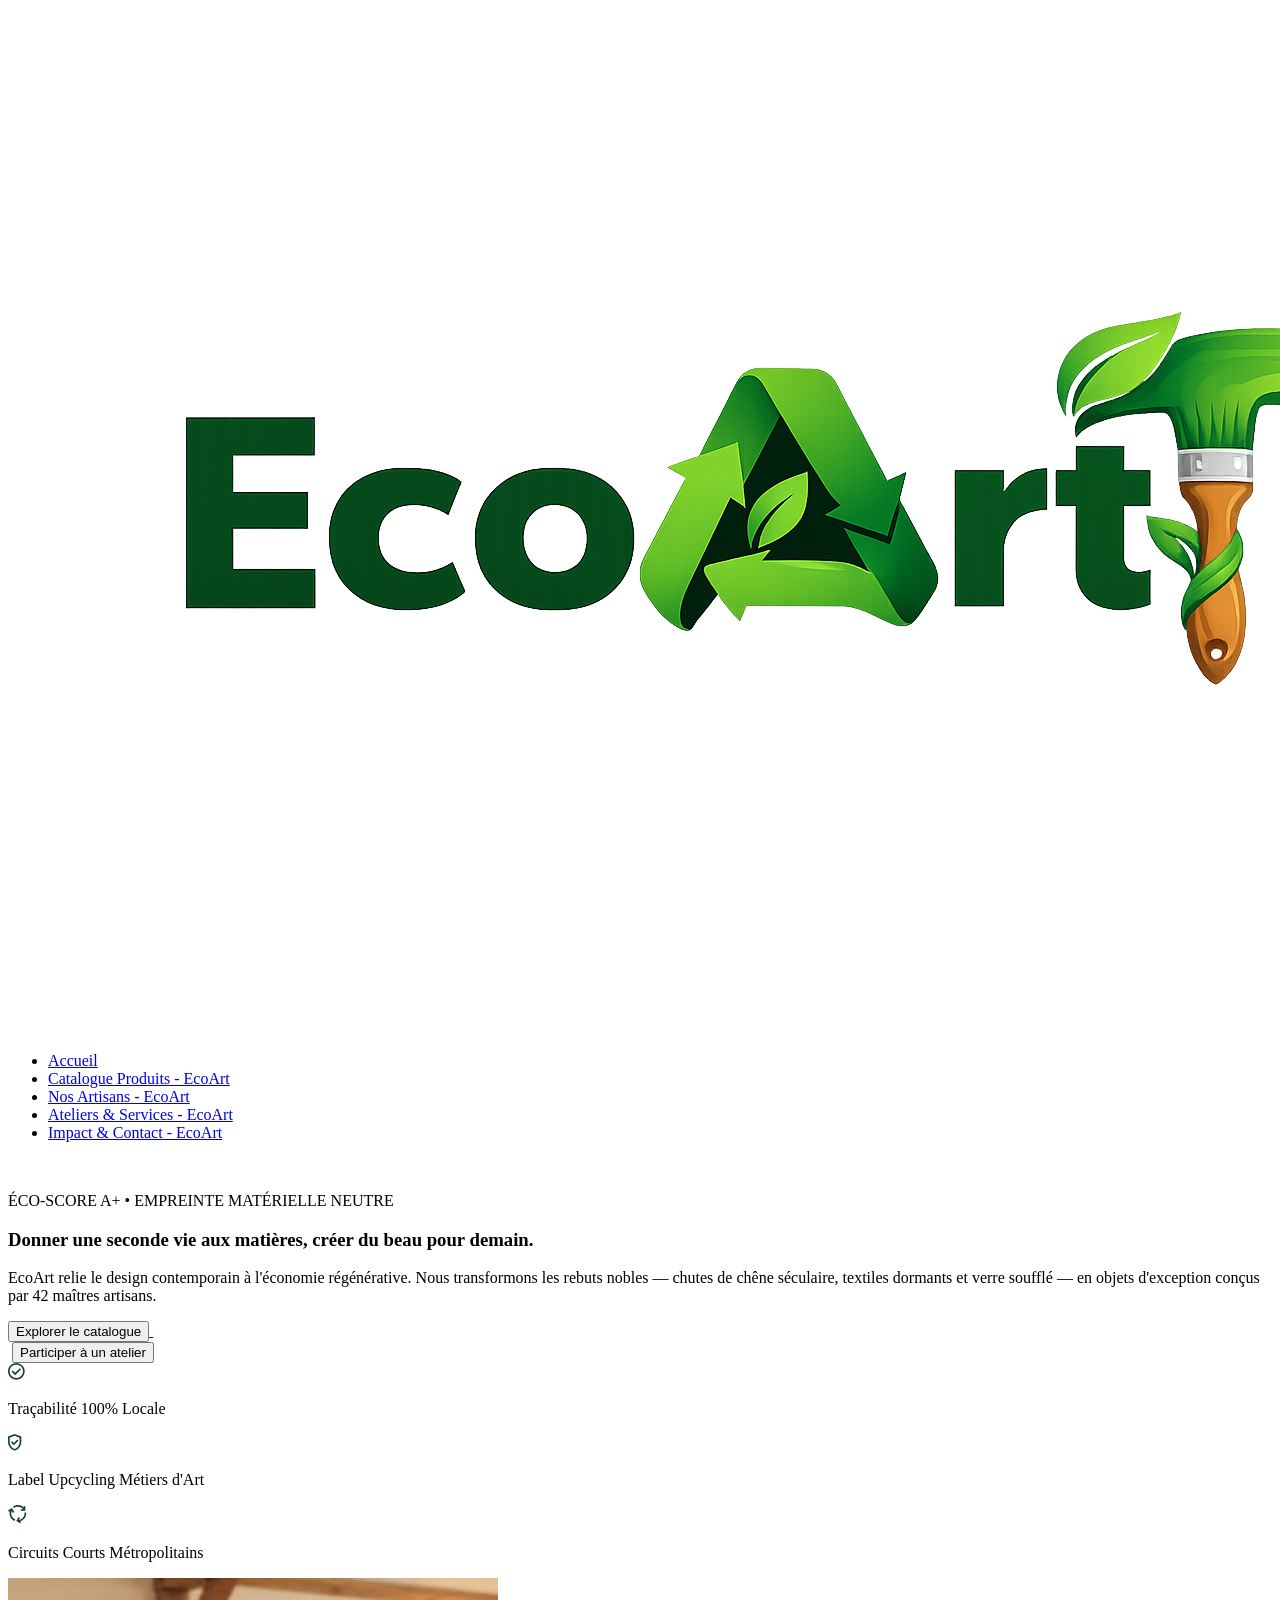
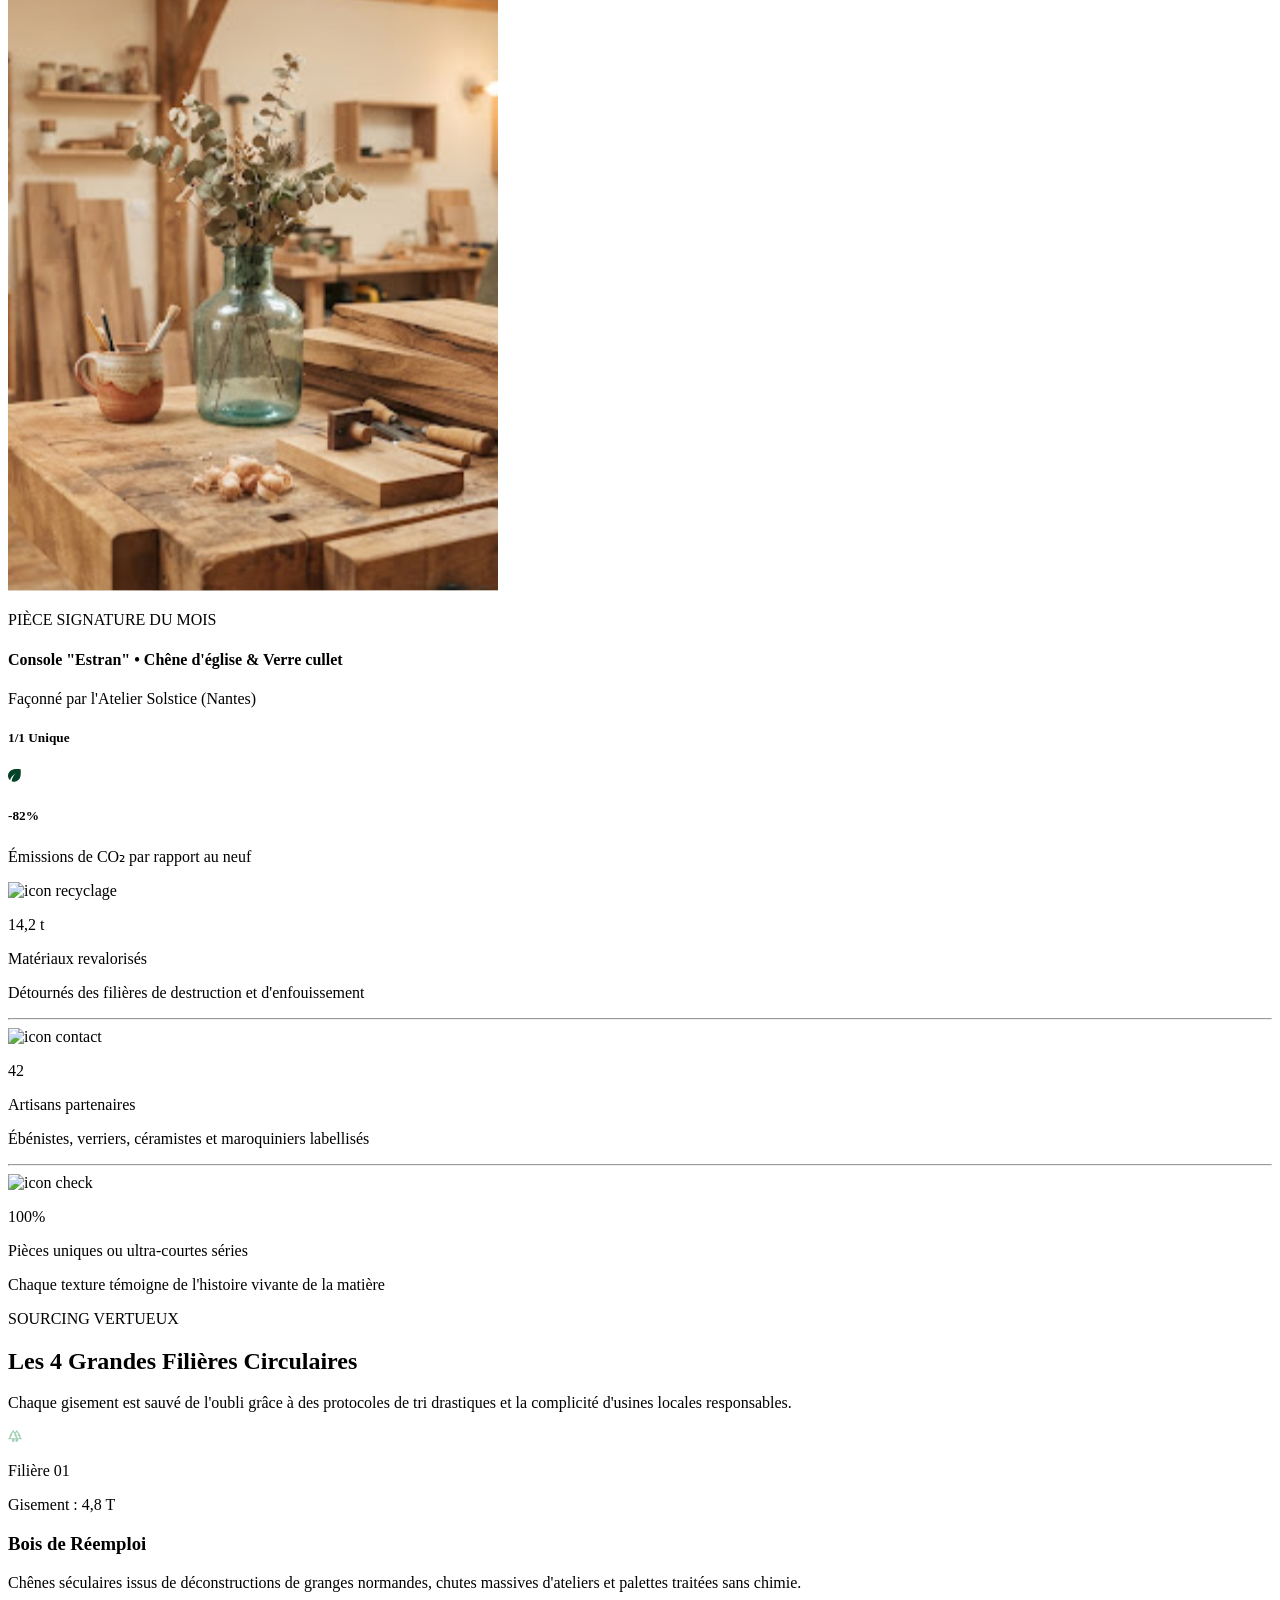
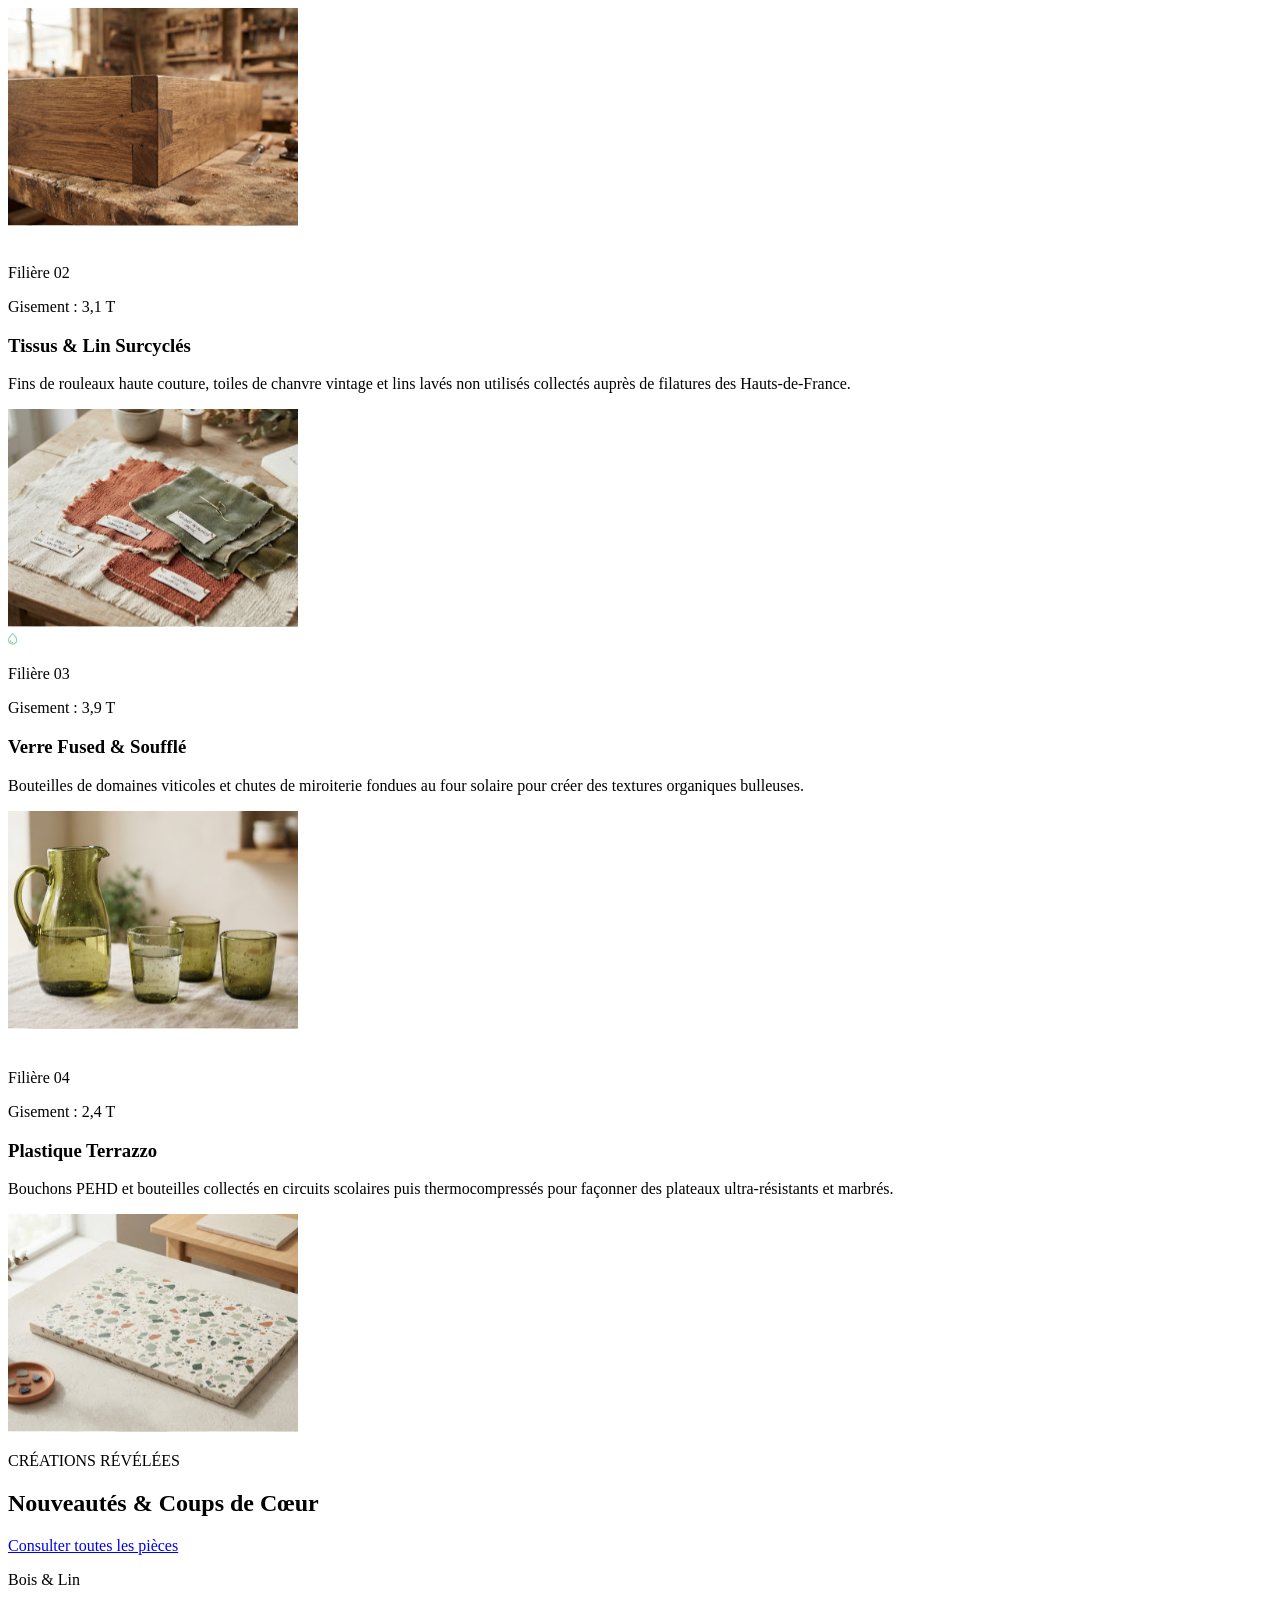
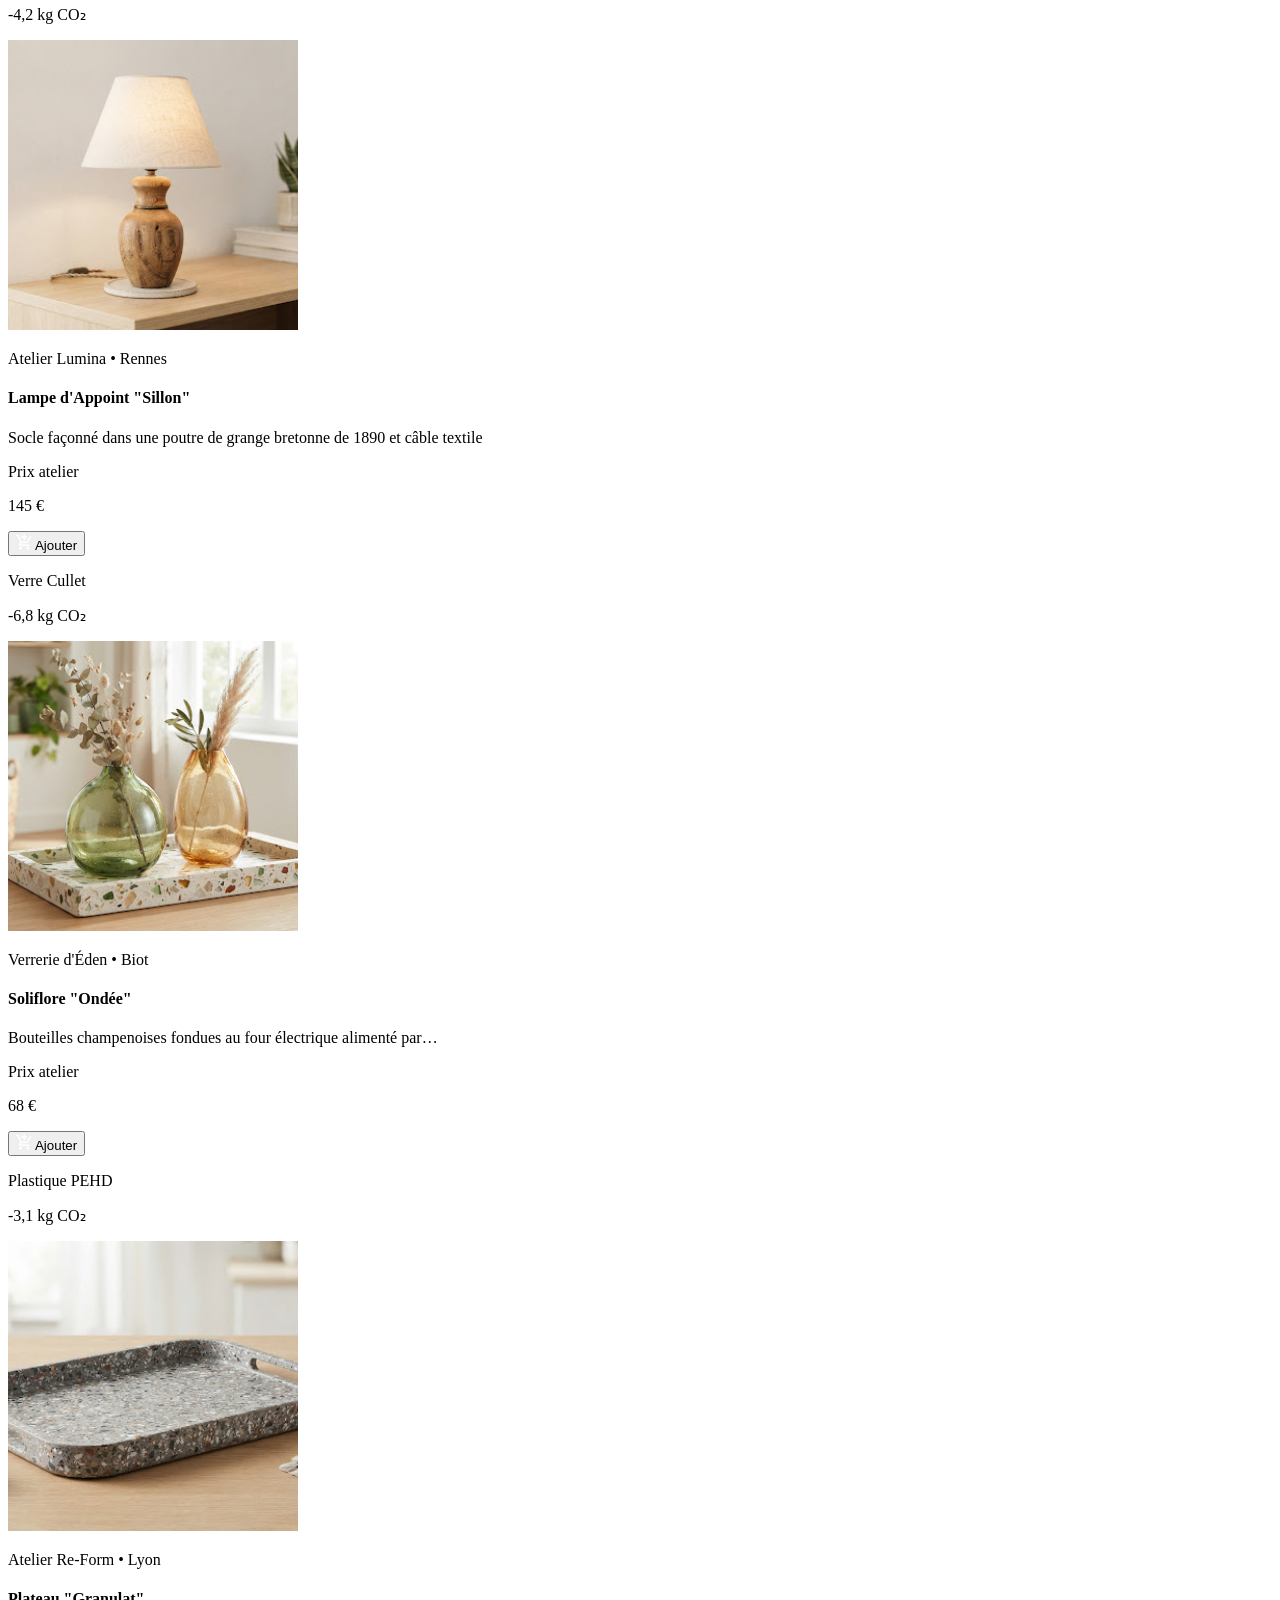
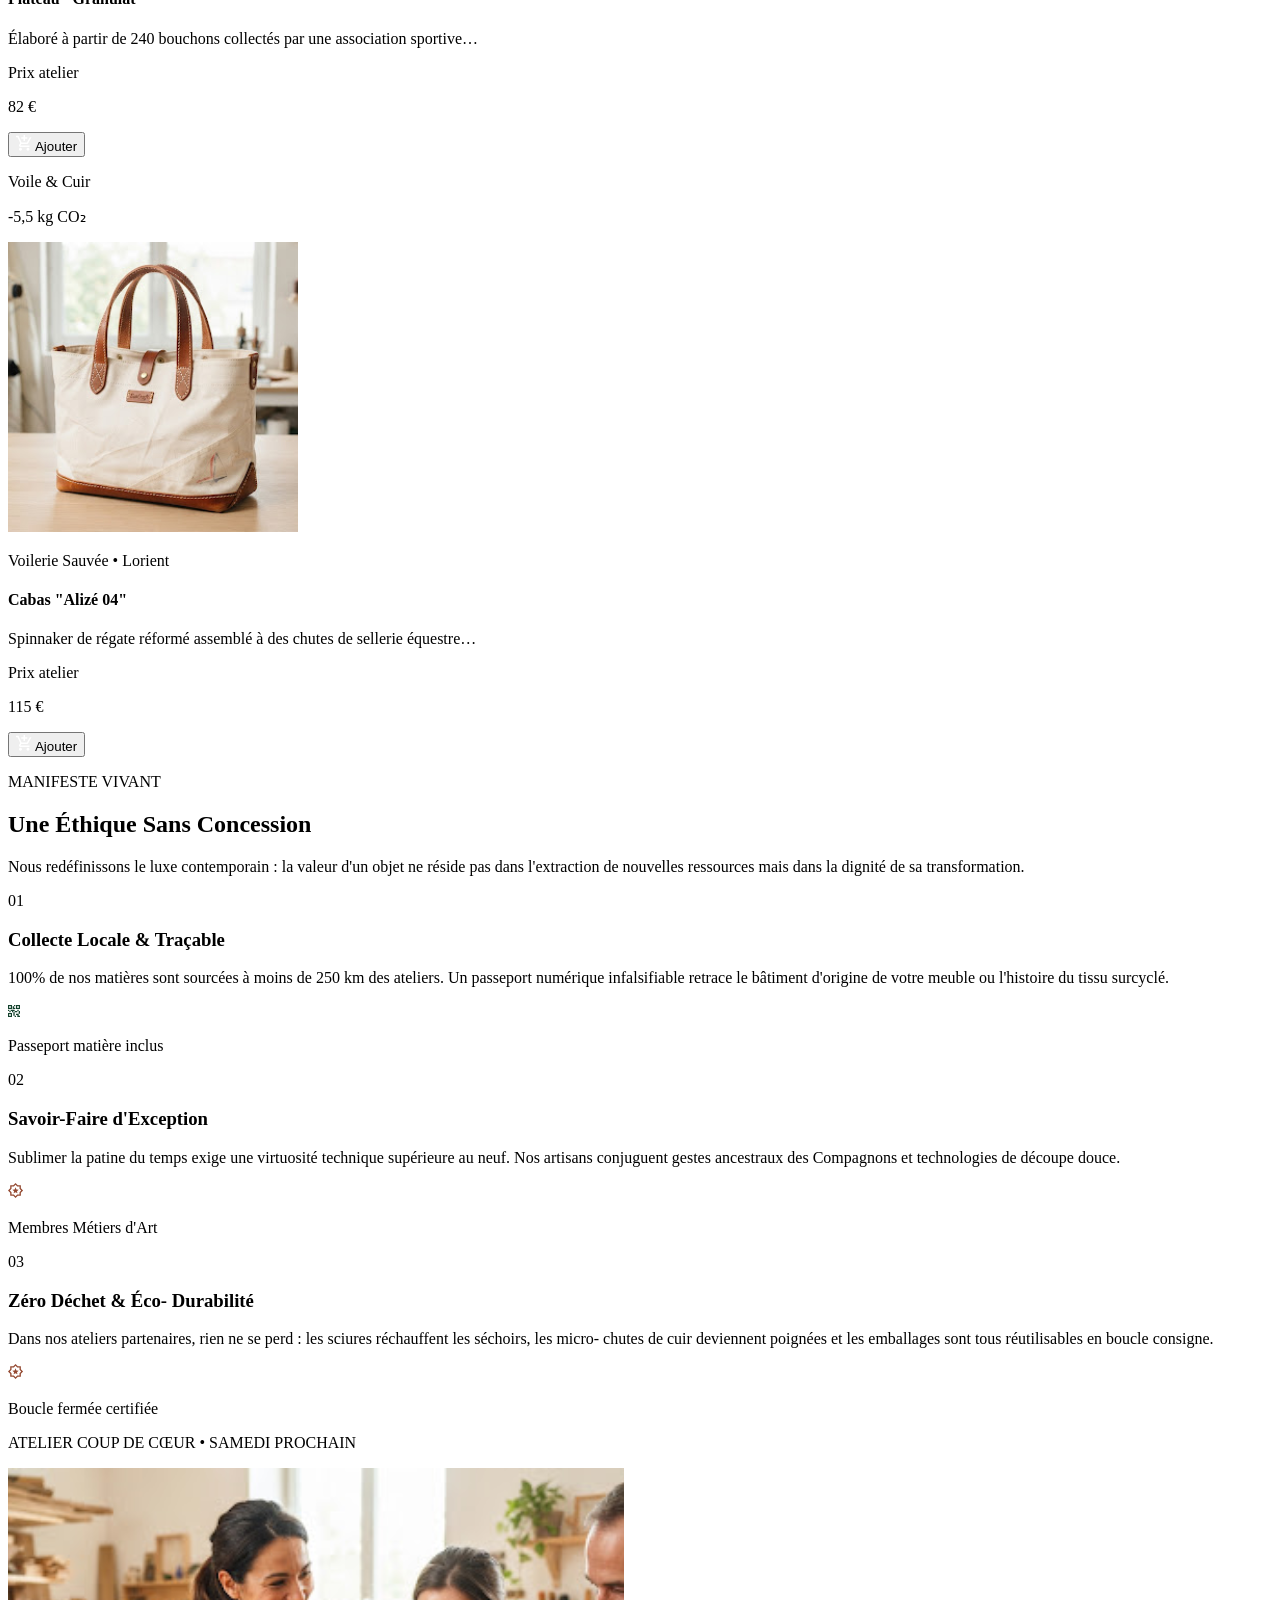
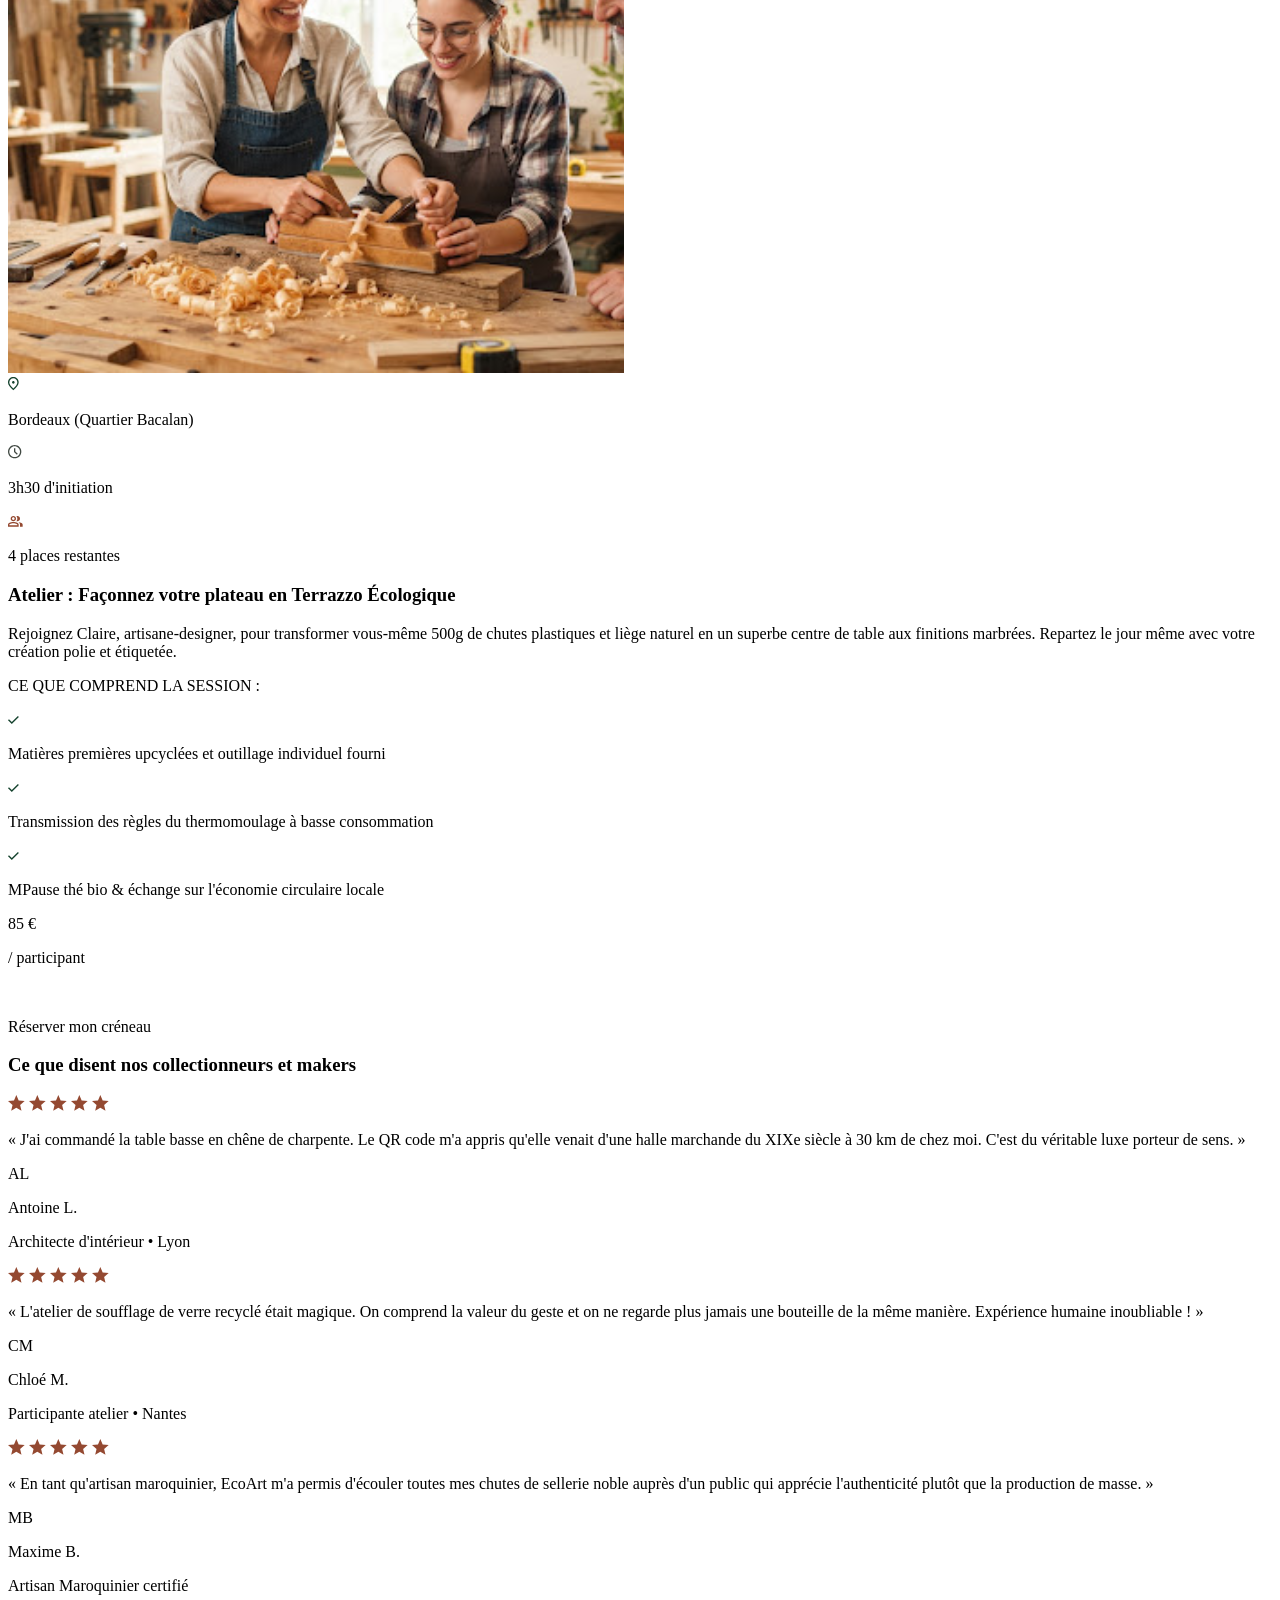
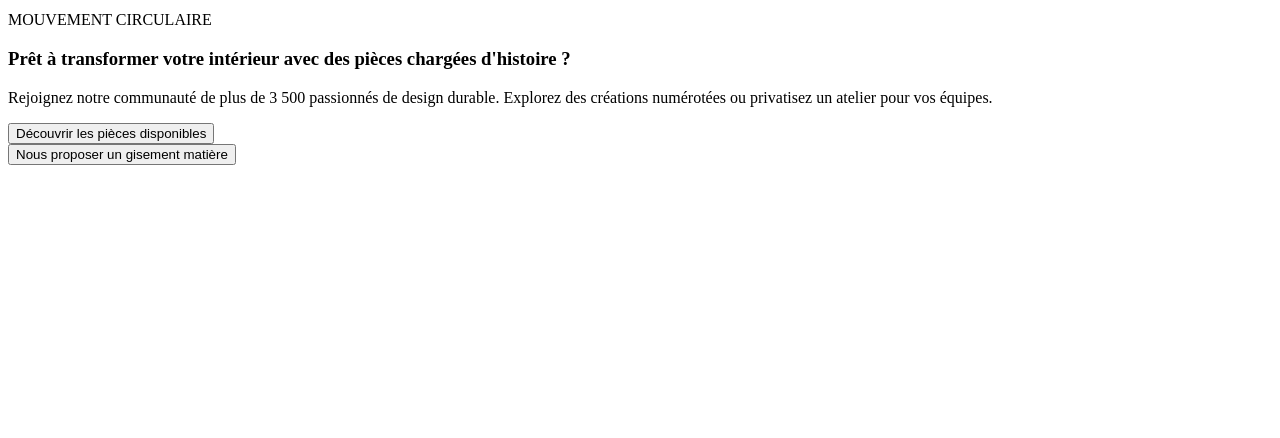
==== index.html @ b07b6b2d "add section chiffres" ====
<!doctype html>
<html>
  <head>
    <meta name="viewport" content="width=device-width, initial-scale=1" />
    <meta charset="utf-8" />
    <link rel="stylesheet" href="css/variables.css" />
    <link rel="stylesheet" href="css/style.css" />
  </head>

  <body>
    <header class="en-tete">
      <div class="conteneur en-tete-contenu">
        <a href="index.html" class="logo">
          <img src="assets/icons/logo.png" alt="logo" id="logo"
        /></a>

        <nav aria-label="Navigation principale">
          <ul class="menu">
            <li><a href="index.html" class="lien-actif">Accueil</a></li>
            <li><a href="produit.html">Catalogue Produits - EcoArt</a></li>
            <li><a href="artisans.html">Nos Artisans - EcoArt</a></li>
            <li><a href="service.html">Ateliers & Services - EcoArt</a></li>
            <li><a href="impact.html">Impact & Contact - EcoArt</a></li>
          </ul>
        </nav>
      </div>
    </header>

    <main>
      <section class="hero-banner">
        <article class="hero-content">
          <!-- cet article rassemble le div pour applique de gap/margin -->

          <div class="text-hero">
            <!-- cette division rassemble le texte de hero section -->
            <div class="haute-titre-hero-text">
              <img class="image" src="assets/icons/leaf-fill.svg" alt="" />
              <p class="hero_description">
                ÉCO-SCORE A+ • EMPREINTE MATÉRIELLE NEUTRE
              </p>
            </div>

            <h1>
              Donner une seconde vie aux matières, créer du beau pour demain.
            </h1>

            <p>
              EcoArt relie le design contemporain à l'économie régénérative.
              Nous transformons les rebuts nobles — chutes de chêne séculaire,
              textiles dormants et verre soufflé — en objets d'exception conçus
              par 42 maîtres artisans.
            </p>
          </div>
          <div class="hero-section-button">
            <div>
              <a href="produit.html">
                <button>Explorer le catalogue</button>
              </a>
              <img src="assets/icons/Icon (1).svg" alt="" />
            </div>

            <div>
              <img src="assets/icons/white_hammer.svg" alt="" />
              <a href="service.html">
                <button>Participer à un atelier</button>
              </a>
            </div>
          </div>

          <div class="transparence-text">
            <div>
              <img src="assets/icons/accueil-icons/Container (1).svg" alt="" />
              <p>Traçabilité 100% Locale</p>
            </div>
            <div>
              <img src="assets/icons/accueil-icons/Icon (3).svg" alt="" />
              <p>Label Upcycling Métiers d'Art</p>
            </div>
            <div>
              <img src="assets/icons/accueil-icons/Icon (4).svg" alt="" />
              <p>Circuits Courts Métropolitains</p>
            </div>
          </div>
        </article>
        <div class="visual-hero">
          <!-- cet division rassemble l'image et le contenu -->
          <img class="image" src="assets/image/accueil-1.svg" alt="" />
          <div class="visual-hero-content">
            <!-- background Hero visual Compisition -->
            <p>PIÈCE SIGNATURE DU MOIS</p>
            <h4>Console "Estran" • Chêne d'église & Verre cullet</h4>
            <div class="visual-sous-titre">
              <p>Façonné par l'Atelier Solstice (Nantes)</p>
              <h5>1/1 Unique</h5>
            </div>
            <div class="carte-badge">
              <img
                class="image"
                src="assets/icons/accueil-icons/Container.svg"
                alt=""
              />
              <div class="badge-contenu">
                <h5>-82%</h5>
                <p>Émissions de CO₂ par rapport au neuf</p>
              </div>
            </div>
          </div>
        </div>
      </section>

      <section class="chiffres">

        <div class="card-info">
            <div>
                <img src="./assets/icons/reciclage.png" alt="icon recyclage">
                <p class="number">14,2 t</p>
            </div>
            
            <p class="text1">Matériaux revalorisés</p>
            <p class="text2">Détournés des filières de destruction et d'enfouissement</p>
        </div>
        <hr class="separation">
        <div class="card-info">
            <div>
                <img src="./assets/icons/contact.png" alt="icon contact">
                <p class="number">42</p>
            </div>
            <p  class="text1">Artisans partenaires</p>
            <p class="text2">Ébénistes, verriers, céramistes et maroquiniers labellisés</p>
        </div>
        <hr class="separation">
        <div class="card-info">
            <div>
                <img src="./assets/icons/check.png" alt="icon check">
                <p class="number">100%</p>
            </div>
            <p  class="text1">Pièces uniques ou ultra-courtes séries</p>
            <p class="text2">Chaque texture témoigne de l'histoire vivante de la matière</p>
        </div>

      </section>

      <section class="filieres">
        <div class="en-tete-filieres">
          <div class="element1">
            <p>SOURCING VERTUEUX</p>
            <h2>Les 4 Grandes Filières Circulaires</h2>
          </div>
          <div class="element2">
            <p>
              Chaque gisement est sauvé de l'oubli grâce à des protocoles de tri
              drastiques et la complicité d'usines locales responsables.
            </p>
          </div>
        </div>

        <div class="filieres-cases">
          <article class="filiere-carte">
            <div class="contenu-carte">
              <div class="titre-carte">
                <div class="tete-carte">
                  <img src="assets/icons/accueil-icons/Icon (9).svg" alt="" />
                  <p>Filière 01</p>
                </div>
                <p>Gisement : 4,8 T</p>
              </div>
              <h3>Bois de Réemploi</h3>
              <p>
                Chênes séculaires issus de déconstructions de granges normandes,
                chutes massives d'ateliers et palettes traitées sans chimie.
              </p>
            </div>
            <img src="assets/image/accueil-2.svg" alt="" />
          </article>
          <article class="filiere-carte">
            <div class="contenu-carte">
              <div class="titre-carte">
                <div class="tete-carte">
                  <img src="assets/icons/accueil-icons/Icon (10).svg" alt="" />
                  <p>Filière 02</p>
                </div>
                <p>Gisement : 3,1 T</p>
              </div>
              <h3>Tissus & Lin Surcyclés</h3>
              <p>
                Fins de rouleaux haute couture, toiles de chanvre vintage et
                lins lavés non utilisés collectés auprès de filatures des
                Hauts-de-France.
              </p>
            </div>
            <img src="assets/image/accueil-3.svg" alt="" />
          </article>

          <article class="filiere-carte">
            <div class="contenu-carte">
              <div class="titre-carte">
                <div class="tete-carte">
                  <img src="assets/icons/accueil-icons/Icon (11).svg" alt="" />
                  <p>Filière 03</p>
                </div>
                <p>Gisement : 3,9 T</p>
              </div>
              <h3>Verre Fused & Soufflé</h3>
              <p>
                Bouteilles de domaines viticoles et chutes de miroiterie fondues
                au four solaire pour créer des textures organiques bulleuses.
              </p>
            </div>
            <img src="assets/image/accueil-4.svg" alt="" />
          </article>

          <article class="filiere-carte">
            <div class="contenu-carte">
              <div class="titre-carte">
                <div class="tete-carte">
                  <img src="assets/icons/accueil-icons/Icon (12).svg" alt="" />
                  <p>Filière 04</p>
                </div>
                <p>Gisement : 2,4 T</p>
              </div>
              <h3>Plastique Terrazzo</h3>
              <p>
                Bouchons PEHD et bouteilles collectés en circuits scolaires puis
                thermocompressés pour façonner des plateaux ultra-résistants et
                marbrés.
              </p>
            </div>
            <img src="assets/image/accueil-5.svg" alt="" />
          </article>
        </div>
      </section>

      <section class="nouveaute">
        <div class="en-tete-nouveaute">
          <div class="element1">
            <p>CRÉATIONS RÉVÉLÉES</p>
            <h2>Nouveautés & Coups de Cœur</h2>
          </div>
          <div class="element2">
            <a href="catalogue.html" class="lien-toutes-pieces"
              >Consulter toutes les pièces</a
            >
            <!--ajouter un fléche-->
          </div>
        </div>

        <div class="produit-cases">
          <article class="carte-produit">
            <div class="produit">
              <p class="ettiquete1">Bois & Lin</p>
              <p class="ettiquete2">-4,2 kg CO₂</p>
              <img src="assets/image/accueil-6.svg" alt="" />
            </div>
            <div class="produit-container">
              <p class="info">Atelier Lumina • Rennes</p>
              <h4>Lampe d'Appoint "Sillon"</h4>
              <p class="texte">
                Socle façonné dans une poutre de grange bretonne de 1890 et
                câble textile
              </p>
            </div>
            <div class="ajouter">
              <div class="prix-container">
                <p class="atl-prix">Prix atelier</p>
                <p class="montant">145 €</p>
              </div>
              <button class="ajouter-button">
                <img
                  src="assets/icons/accueil-icons/Icon (12).svg"
                  alt=""
                  class="panier"
                />
                Ajouter
              </button>
            </div>
          </article>
          <article class="carte-produit">
            <div class="produit">
              <p class="ettiquete1">Verre Cullet</p>
              <p class="ettiquete2">-6,8 kg CO₂</p>
              <img src="assets/image/accueil-7.svg" alt="" />
            </div>
            <div class="produit-container">
              <p class="info">Verrerie d'Éden • Biot</p>
              <h4>Soliflore "Ondée"</h4>
              <p class="texte">
                Bouteilles champenoises fondues au four électrique alimenté par…
              </p>
            </div>
            <div class="ajouter">
              <div class="prix-container">
                <p class="atl-prix">Prix atelier</p>
                <p class="montant">68 €</p>
              </div>
              <button class="ajouter-button">
                <img
                  src="assets/icons/accueil-icons/Icon (12).svg"
                  alt=""
                  class="panier"
                />
                Ajouter
              </button>
            </div>
          </article>
          <article class="carte-produit">
            <div class="produit">
              <p class="ettiquete1">Plastique PEHD</p>
              <p class="ettiquete2">-3,1 kg CO₂</p>
              <img src="assets/image/accueil-8.svg" alt="" />
            </div>
            <div class="produit-container">
              <p class="info">Atelier Re-Form • Lyon</p>
              <h4>Plateau "Granulat"</h4>
              <p class="texte">
                Élaboré à partir de 240 bouchons collectés par une association
                sportive…
              </p>
            </div>
            <div class="ajouter">
              <div class="prix-container">
                <p class="atl-prix">Prix atelier</p>
                <p class="montant">82 €</p>
              </div>

              <button class="ajouter-button">
                <img
                  src="assets/icons/accueil-icons/Icon (12).svg"
                  alt=""
                  class="panier"
                />
                Ajouter
              </button>
            </div>
          </article>

          <article class="carte-produit">
            <div class="produit">
              <p class="ettiquete1">Voile & Cuir</p>
              <p class="ettiquete2">-5,5 kg CO₂</p>
              <img src="assets/image/accueil-9.svg" alt="" />
            </div>

            <div class="produit-container">
              <p class="info">Voilerie Sauvée • Lorient</p>
              <h4>Cabas "Alizé 04"</h4>
              <p class="texte">
                Spinnaker de régate réformé assemblé à des chutes de sellerie
                équestre…
              </p>
            </div>

            <div class="ajouter">
              <div class="prix-container">
                <p class="atl-prix">Prix atelier</p>
                <p class="montant">115 €</p>
              </div>

              <button class="ajouter-button">
                <img
                  src="assets/icons/accueil-icons/Icon (12).svg"
                  alt=""
                  class="panier"
                />
                Ajouter
              </button>
            </div>
          </article>
        </div>
      </section>

      <section class="Valeurs">
        <div class="valeurs-contenu">
          <div class="en-tete-valeurs">
            <p>MANIFESTE VIVANT</p>
            <h2>Une Éthique Sans Concession</h2>
            <p>
              Nous redéfinissons le luxe contemporain : la valeur d'un objet ne
              réside pas dans l'extraction de nouvelles ressources mais dans la
              dignité de sa transformation.
            </p>
          </div>

          <div class="carte-valeurs">
            <article class="valeurs-carte-contenu">
              <div class="valeurs-01">
                <p>01</p>

                <h3>Collecte Locale & Traçable</h3>

                <p>
                  100% de nos matières sont sourcées à moins de 250 km des
                  ateliers. Un passeport numérique infalsifiable retrace le
                  bâtiment d'origine de votre meuble ou l'histoire du tissu
                  surcyclé.
                </p>
              </div>

              <div class="pied-carte-valeurs">
                <img src="assets/icons/accueil-icons/Icon (13).svg" alt="" />
                <p class="verte-text">Passeport matière inclus</p>
              </div>
            </article>

            <article class="valeurs-carte-contenu">
              <div class="valeurs-02">
                <p>02</p>

                <h3>Savoir-Faire d'Exception</h3>

                <p>
                  Sublimer la patine du temps exige une virtuosité technique
                  supérieure au neuf. Nos artisans conjuguent gestes ancestraux
                  des Compagnons et technologies de découpe douce.
                </p>
              </div>

              <div class="pied-carte-valeurs">
                <img src="assets/icons/accueil-icons/Icon (14).svg" alt="" />
                <p class="brown-text">Membres Métiers d'Art</p>
              </div>
            </article>

            <article class="valeurs-carte-contenu">
              <div class="valeurs-01">
                <p>03</p>

                <h3>Zéro Déchet & Éco- Durabilité</h3>

                <p>
                  Dans nos ateliers partenaires, rien ne se perd : les sciures
                  réchauffent les séchoirs, les micro- chutes de cuir deviennent
                  poignées et les emballages sont tous réutilisables en boucle
                  consigne.
                </p>
              </div>

              <div class="pied-carte-valeurs">
                <img src="assets/icons/accueil-icons/Icon (14).svg" alt="" />
                <p class="verte-text">Boucle fermée certifiée</p>
              </div>
            </article>
          </div>
        </div>
      </section>

      <section class="Ateliers">
        <article class="atelier">
          <div class="workshop-carte">
            <div class="visual-ateliers">
              <p>ATELIER COUP DE CŒUR • SAMEDI PROCHAIN</p>
              <img src="assets/image/accueil-10.svg" alt="" />
            </div>

            <div class="content-ateliers">
              <div class="content-ateliers-info">
                <div class="location-atelier">
                  <img src="assets/icons/accueil-icons/Icon (16).svg" alt="" />
                  <p>Bordeaux (Quartier Bacalan)</p>
                </div>

                <div class="horaire-atelier">
                  <img src="assets/icons/accueil-icons/Icon (17).svg" alt="" />
                  <p>3h30 d'initiation</p>
                </div>

                <div class="personne-atelier">
                  <img src="assets/icons/accueil-icons/Icon (18).svg" alt="" />
                  <p>4 places restantes</p>
                </div>
              </div>

              <div class="content-ateliers-descp">
                <h3>Atelier : Façonnez votre plateau en Terrazzo Écologique</h3>
                <p>
                  Rejoignez Claire, artisane-designer, pour transformer
                  vous-même 500g de chutes plastiques et liège naturel en un
                  superbe centre de table aux finitions marbrées. Repartez le
                  jour même avec votre création polie et étiquetée.
                </p>

                <div class="atelier-question">
                  <p>CE QUE COMPREND LA SESSION :</p>

                  <div class="atelier-reponses1">
                    <img
                      src="assets/icons/accueil-icons/Icon (19).svg"
                      alt=""
                    />
                    <p>
                      Matières premières upcyclées et outillage individuel
                      fourni
                    </p>
                  </div>

                  <div class="atelier-reponses2">
                    <img
                      src="assets/icons/accueil-icons/Icon (19).svg"
                      alt=""
                    />
                    <p>
                      Transmission des règles du thermomoulage à basse
                      consommation
                    </p>
                  </div>

                  <div class="atelier-reponses3">
                    <img
                      src="assets/icons/accueil-icons/Icon (19).svg"
                      alt=""
                    />
                    <p>
                      MPause thé bio & échange sur l'économie circulaire locale
                    </p>
                  </div>
                </div>
              </div>
              <div class="reserve-atelier">
                <div class="prix-atelier">
                  <p>85 €</p>
                  <p>/ participant</p>
                </div>
                <div class="reserver-button">
                  <img src="assets/icons/accueil-icons/Icon (20).svg" alt="" />
                  <p>Réserver mon créneau</p>
                </div>
              </div>
            </div>
          </div>

          <div class="commentaire">
            <h3 id="commentaire-h3">
              Ce que disent nos collectionneurs et makers
            </h3>
            <div class="carte-container">
              <div class="comment-carte">
                <div class="comment-carte1">
                  <div class="etoile-évaluation">
                    <img
                      src="assets/icons/accueil-icons/Icon (21).svg"
                      alt=""
                    />
                    <img
                      src="assets/icons/accueil-icons/Icon (21).svg"
                      alt=""
                    />
                    <img
                      src="assets/icons/accueil-icons/Icon (21).svg"
                      alt=""
                    />
                    <img
                      src="assets/icons/accueil-icons/Icon (21).svg"
                      alt=""
                    />
                    <img
                      src="assets/icons/accueil-icons/Icon (21).svg"
                      alt=""
                    />
                  </div>
                  <div class="comment-text">
                    <p>
                      « J'ai commandé la table basse en chêne de charpente. Le
                      QR code m'a appris qu'elle venait d'une halle marchande du
                      XIXe siècle à 30 km de chez moi. C'est du véritable luxe
                      porteur de sens. »
                    </p>
                  </div>

                  <div class="id-commentaire">
                    <p>AL</p>
                    <div class="nom-position">
                      <p>Antoine L.</p>
                      <p>Architecte d'intérieur • Lyon</p>
                    </div>
                  </div>
                </div>
                <div class="comment-carte2">
                  <div class="etoile-évaluation">
                    <img
                      src="assets/icons/accueil-icons/Icon (21).svg"
                      alt=""
                    />
                    <img
                      src="assets/icons/accueil-icons/Icon (21).svg"
                      alt=""
                    />
                    <img
                      src="assets/icons/accueil-icons/Icon (21).svg"
                      alt=""
                    />
                    <img
                      src="assets/icons/accueil-icons/Icon (21).svg"
                      alt=""
                    />
                    <img
                      src="assets/icons/accueil-icons/Icon (21).svg"
                      alt=""
                    />
                  </div>
                  <div class="comment-text">
                    <p>
                      « L'atelier de soufflage de verre recyclé était magique.
                      On comprend la valeur du geste et on ne regarde plus
                      jamais une bouteille de la même manière. Expérience
                      humaine inoubliable ! »
                    </p>
                  </div>

                  <div class="id-commentaire">
                    <p>CM</p>
                    <div class="nom-position">
                      <p>Chloé M.</p>
                      <p>Participante atelier • Nantes</p>
                    </div>
                  </div>
                </div>
                <div class="comment-carte3">
                  <div class="etoile-évaluation">
                    <img
                      src="assets/icons/accueil-icons/Icon (21).svg"
                      alt=""
                    />
                    <img
                      src="assets/icons/accueil-icons/Icon (21).svg"
                      alt=""
                    />
                    <img
                      src="assets/icons/accueil-icons/Icon (21).svg"
                      alt=""
                    />
                    <img
                      src="assets/icons/accueil-icons/Icon (21).svg"
                      alt=""
                    />
                    <img
                      src="assets/icons/accueil-icons/Icon (21).svg"
                      alt=""
                    />
                  </div>
                  <div class="comment-text">
                    <p>
                      « En tant qu'artisan maroquinier, EcoArt m'a permis
                      d'écouler toutes mes chutes de sellerie noble auprès d'un
                      public qui apprécie l'authenticité plutôt que la
                      production de masse. »
                    </p>
                  </div>

                  <div class="id-commentaire">
                    <p>MB</p>
                    <div class="nom-position">
                      <p>Maxime B.</p>
                      <p>Artisan Maroquinier certifié</p>
                    </div>
                  </div>
                </div>
              </div>
            </div>
          </div>
        </article>
      </section>

      <section class="call_action">
        <div class="background-white">
          <p>MOUVEMENT CIRCULAIRE</p>
          <h3 id="action-h3">
            Prêt à transformer votre intérieur avec des pièces chargées
            d'histoire ?
          </h3>
          <p>
            Rejoignez notre communauté de plus de 3 500 passionnés de design
            durable. Explorez des créations numérotées ou privatisez un atelier
            pour vos équipes.
          </p>

          <div class="button-flex">
            <div class="button-action">
              <a href="produit.html">
                <button>Découvrir les pièces disponibles</button>
              </a>
            </div>
            <div>
              <a href="service.html">
                <button>Nous proposer un gisement matière</button>
              </a>
            </div>
          </div>

          <img src="assets/icons/accueil-icons/Icon (22).svg" alt="" />
        </div>
      </section>
    </main>

    <footer></footer>
  </body>
</html>
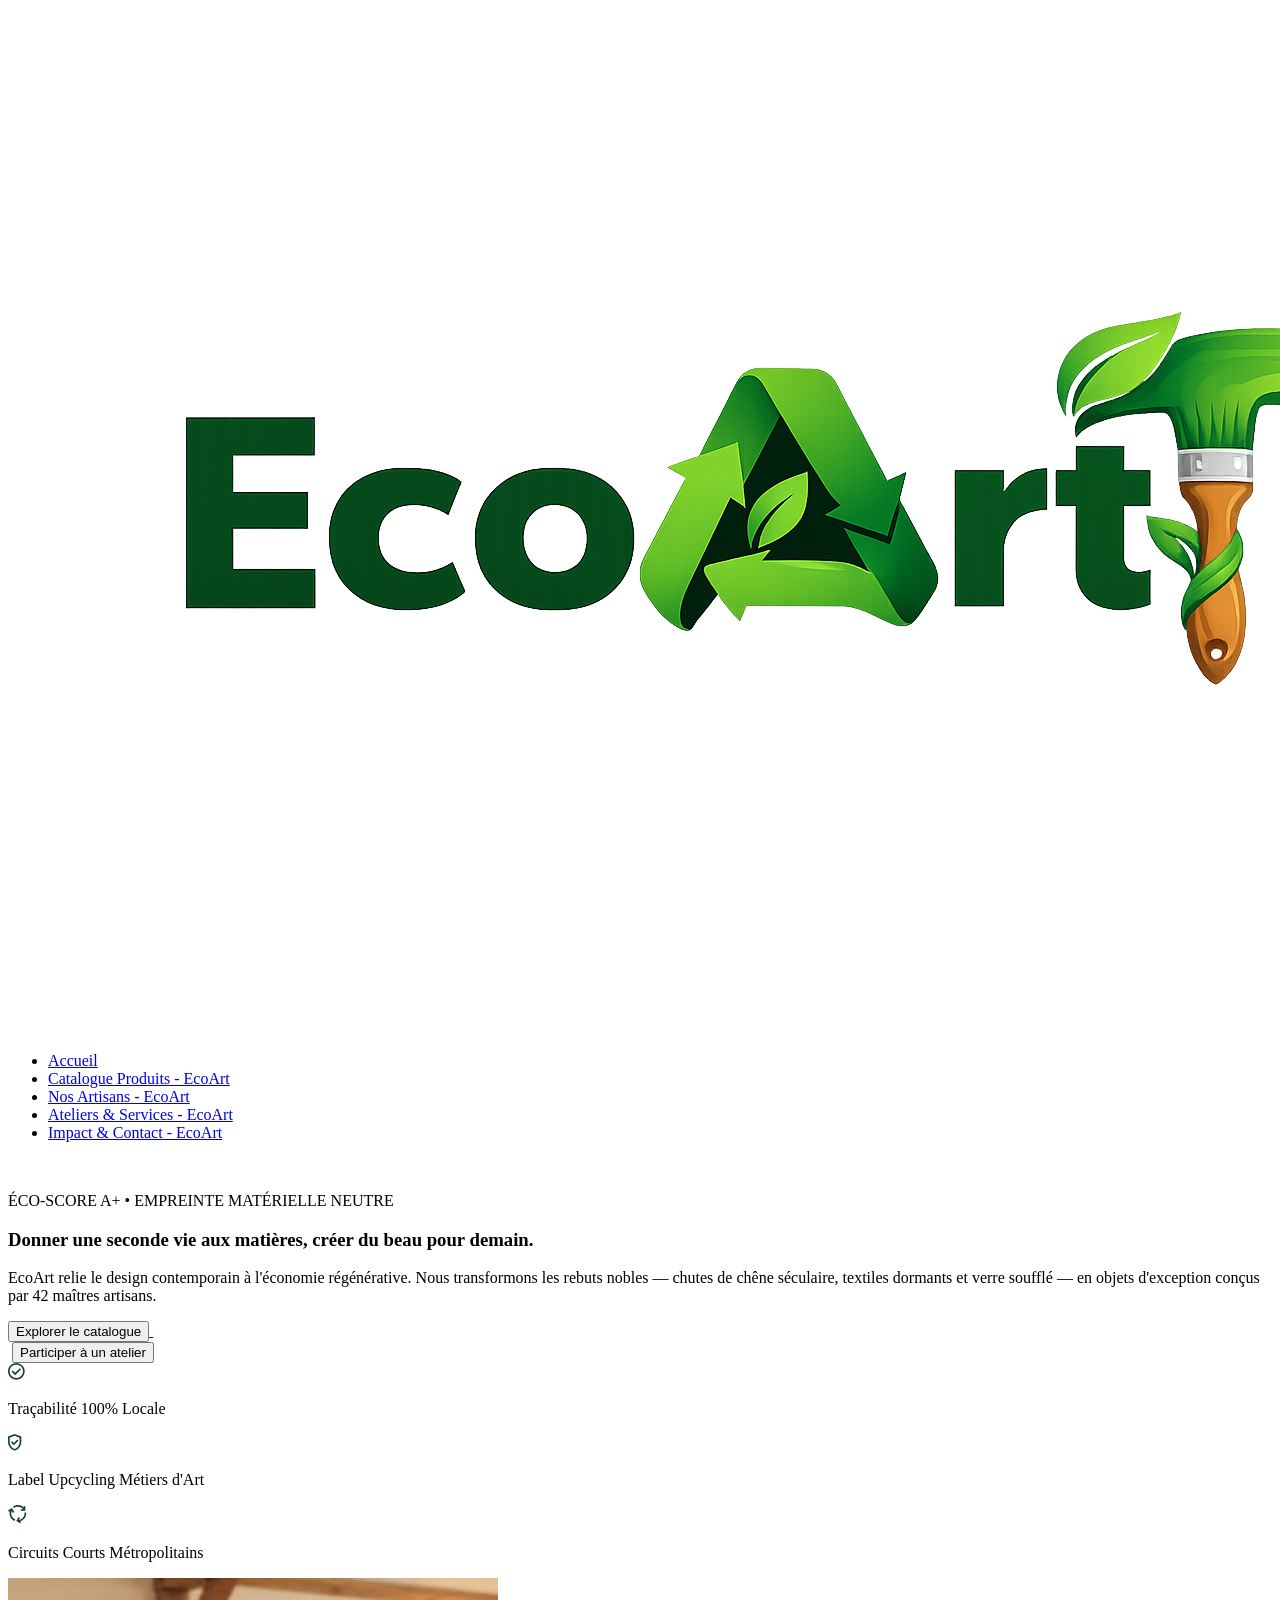
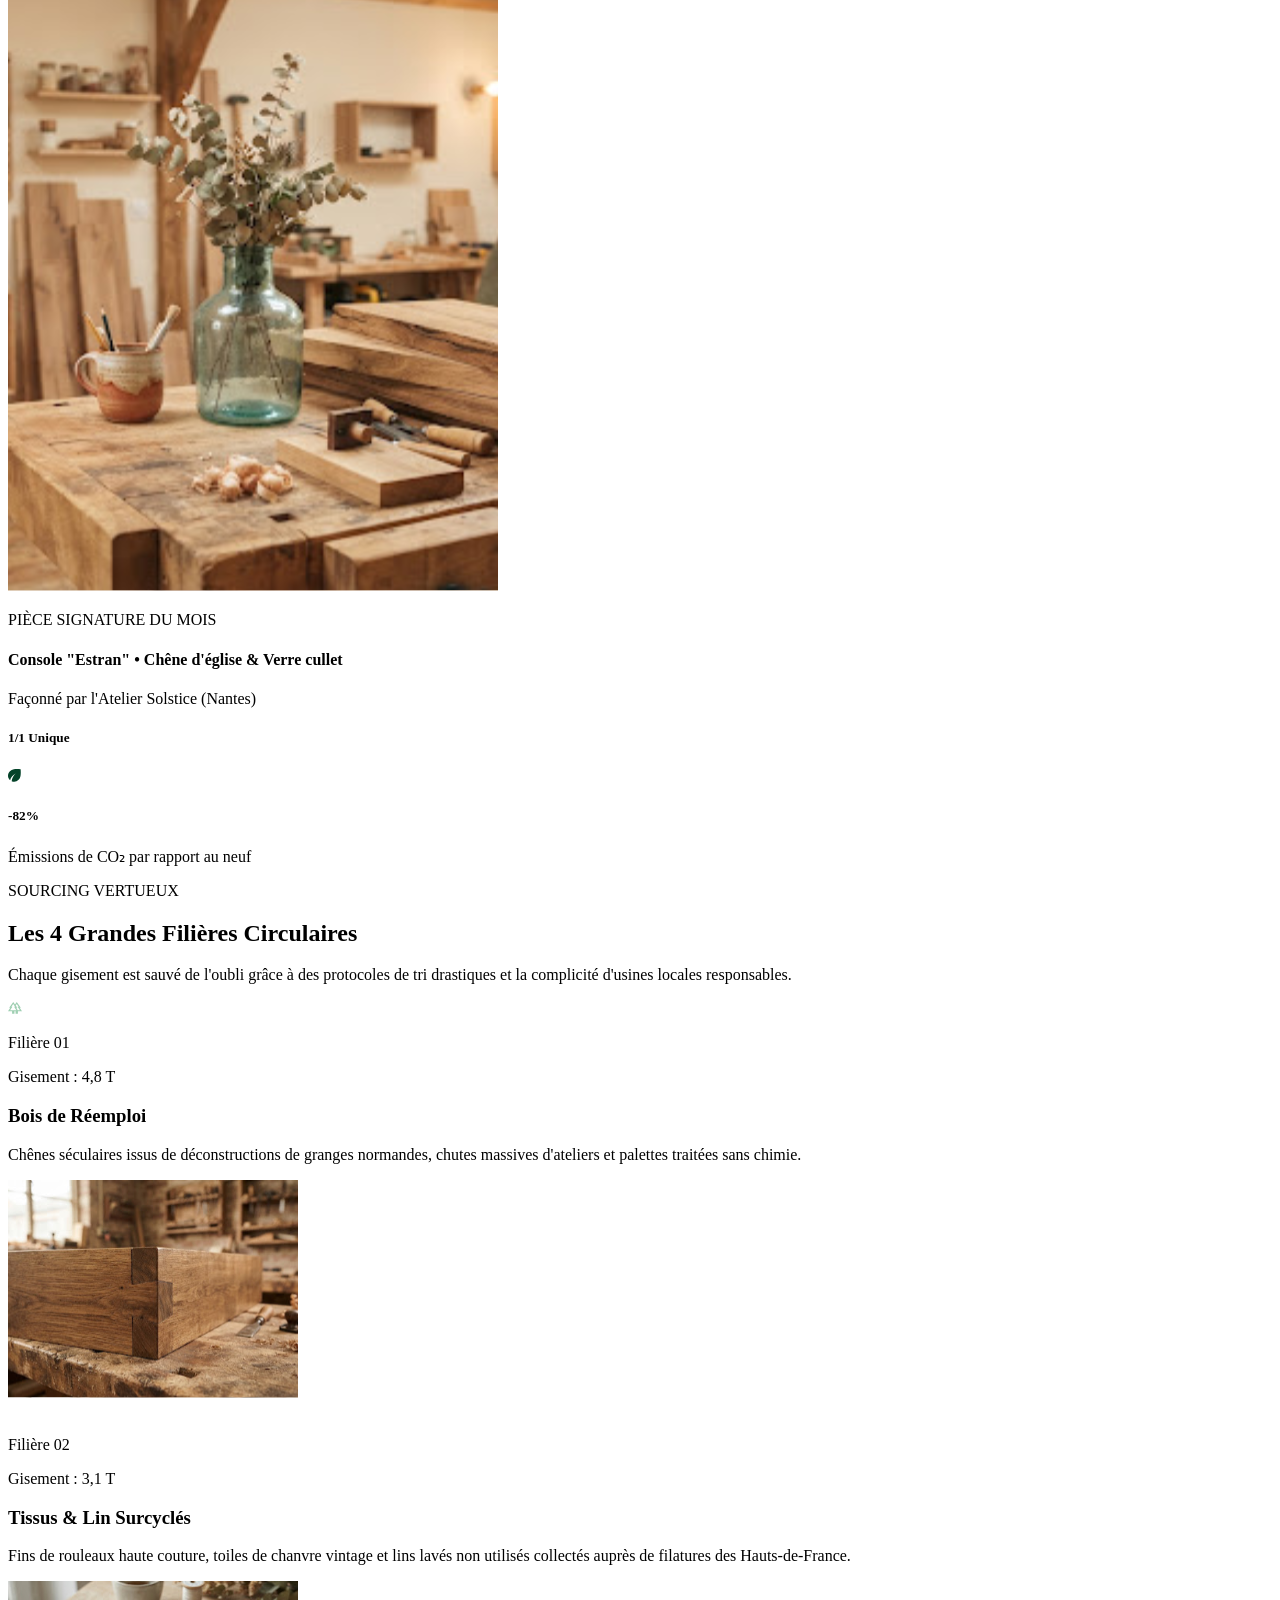
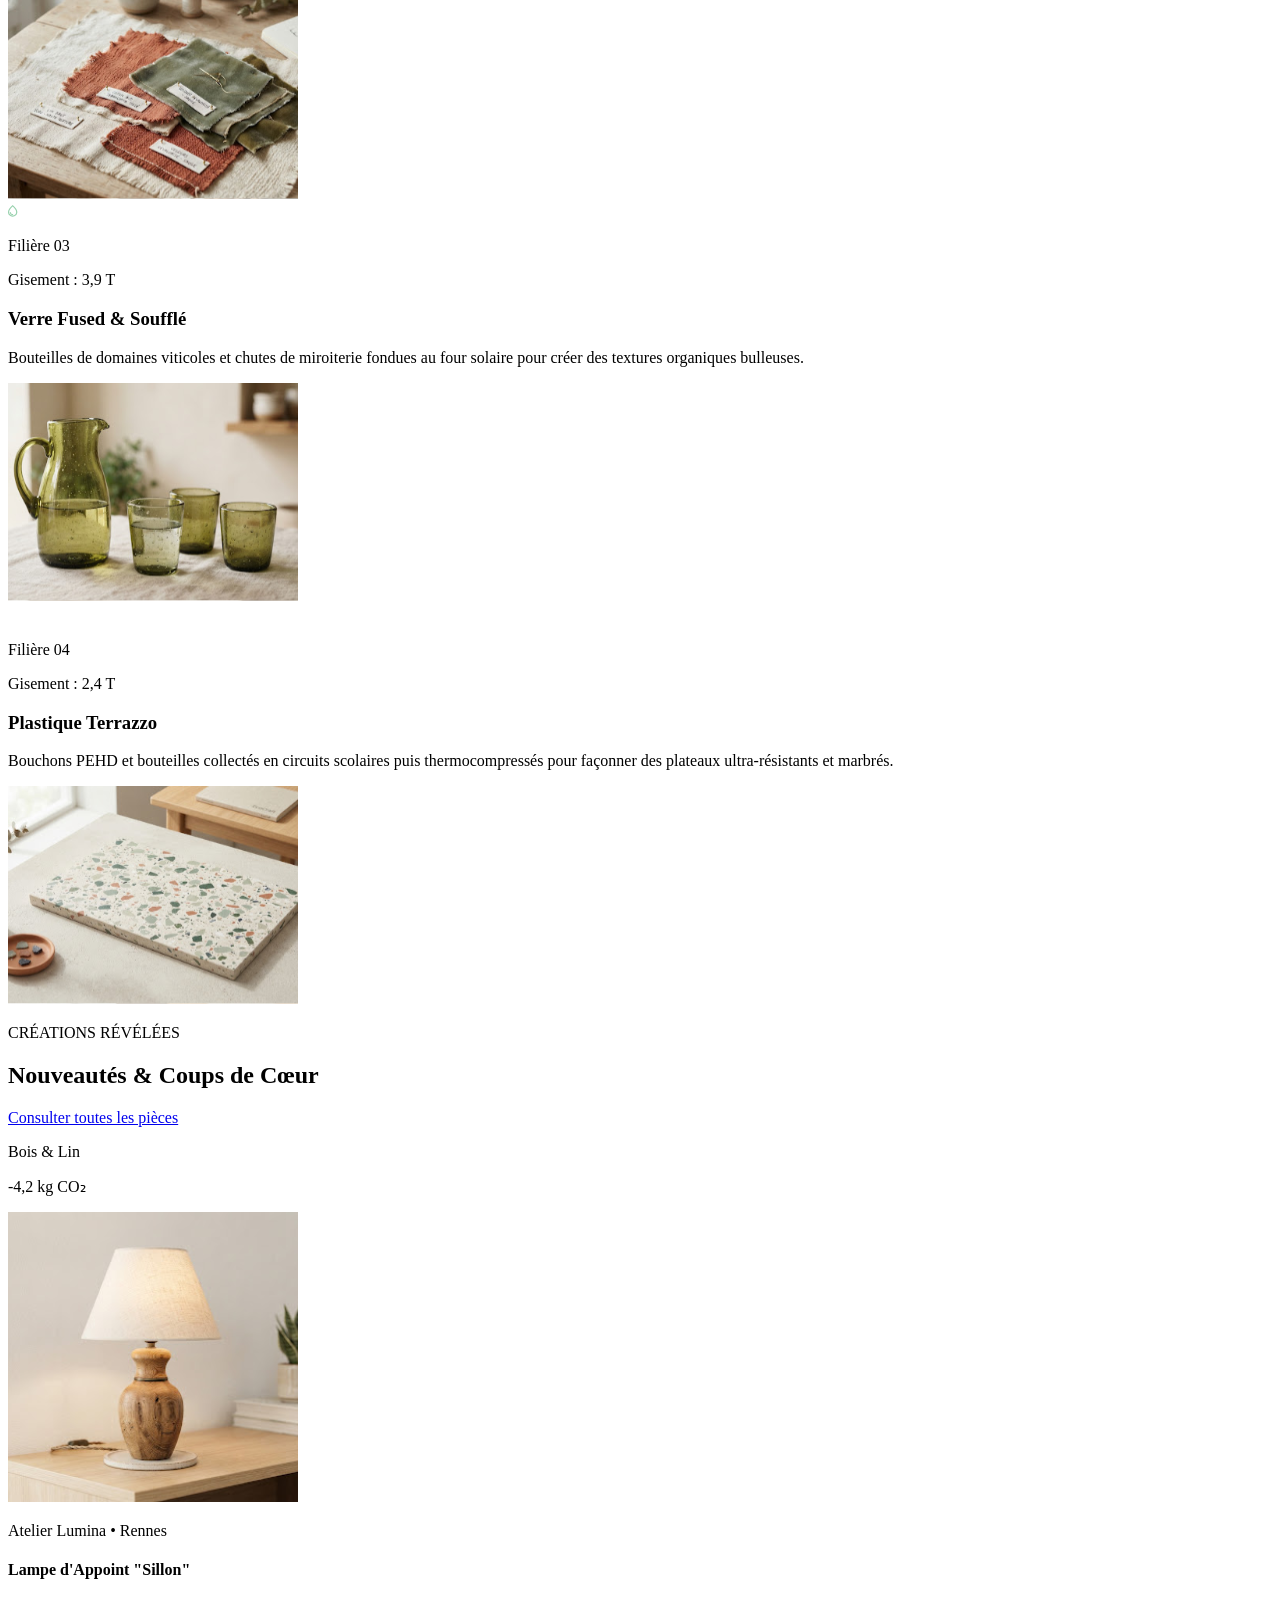
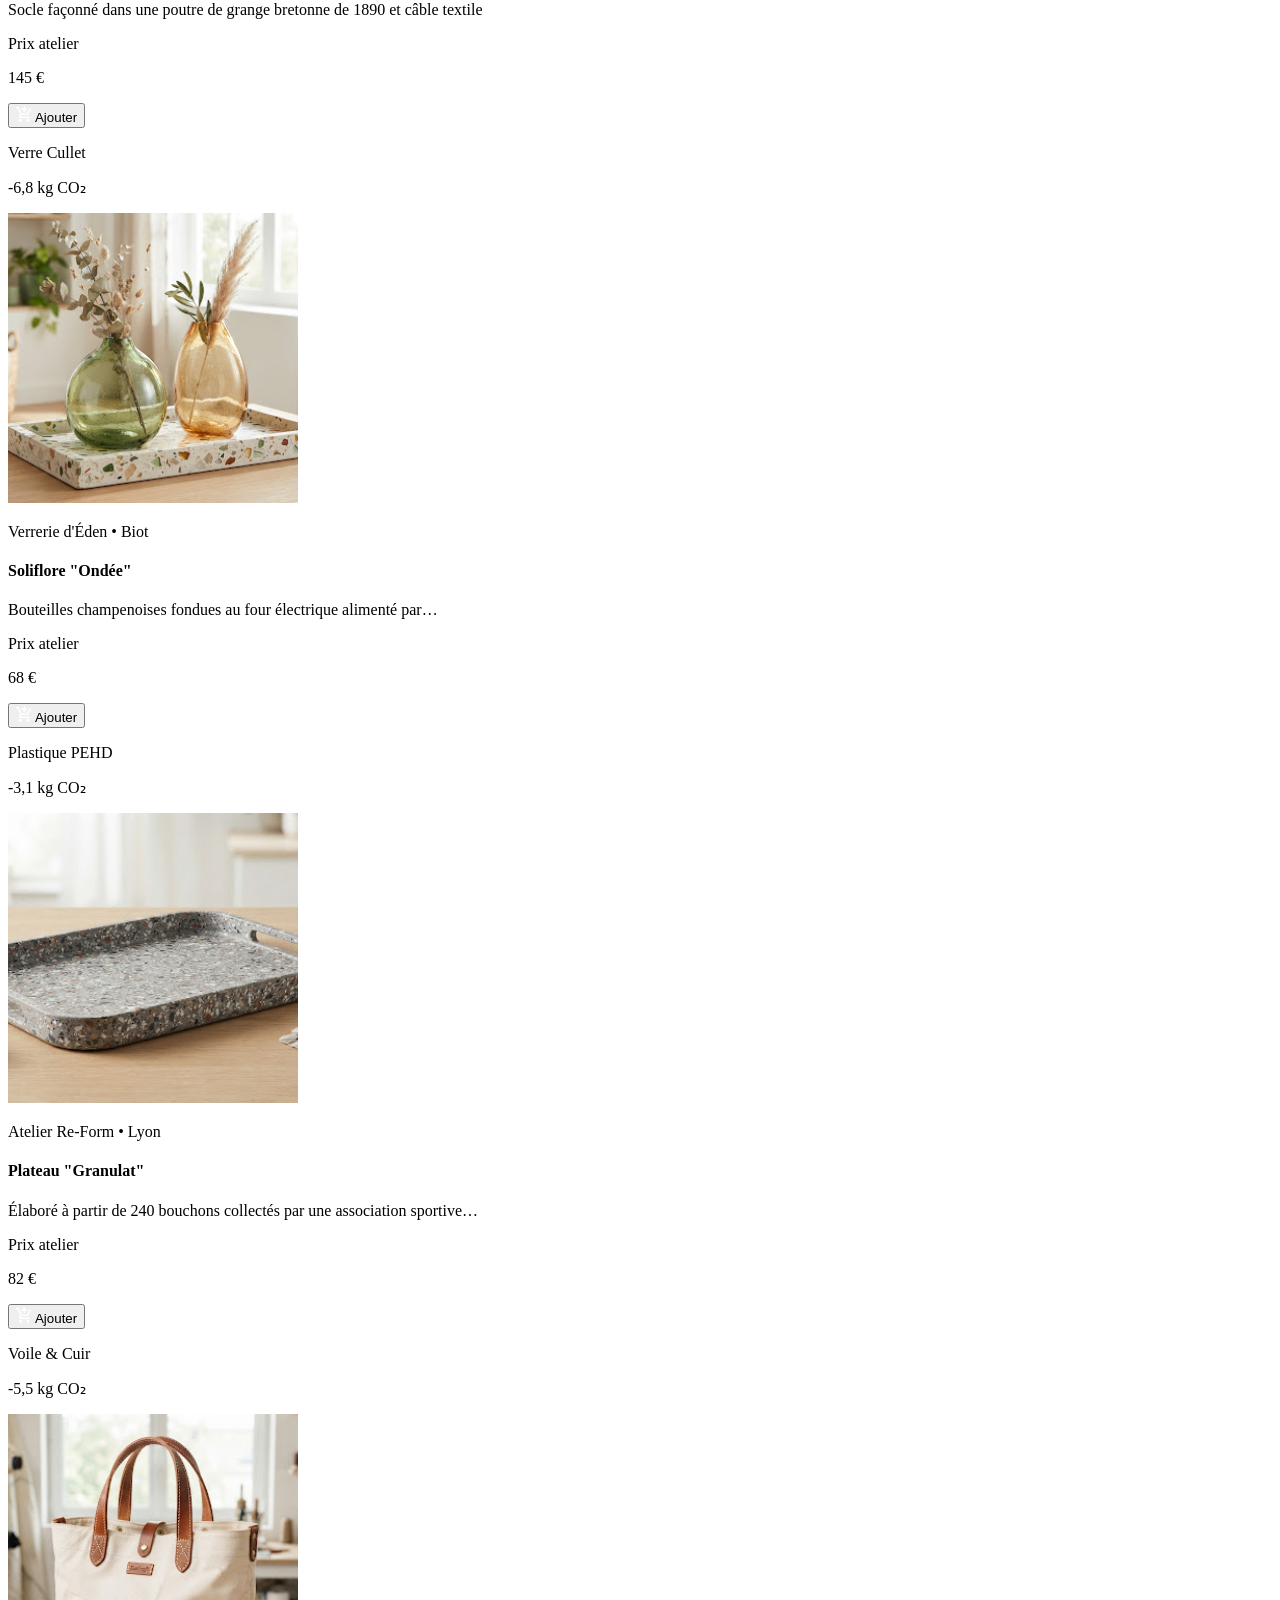
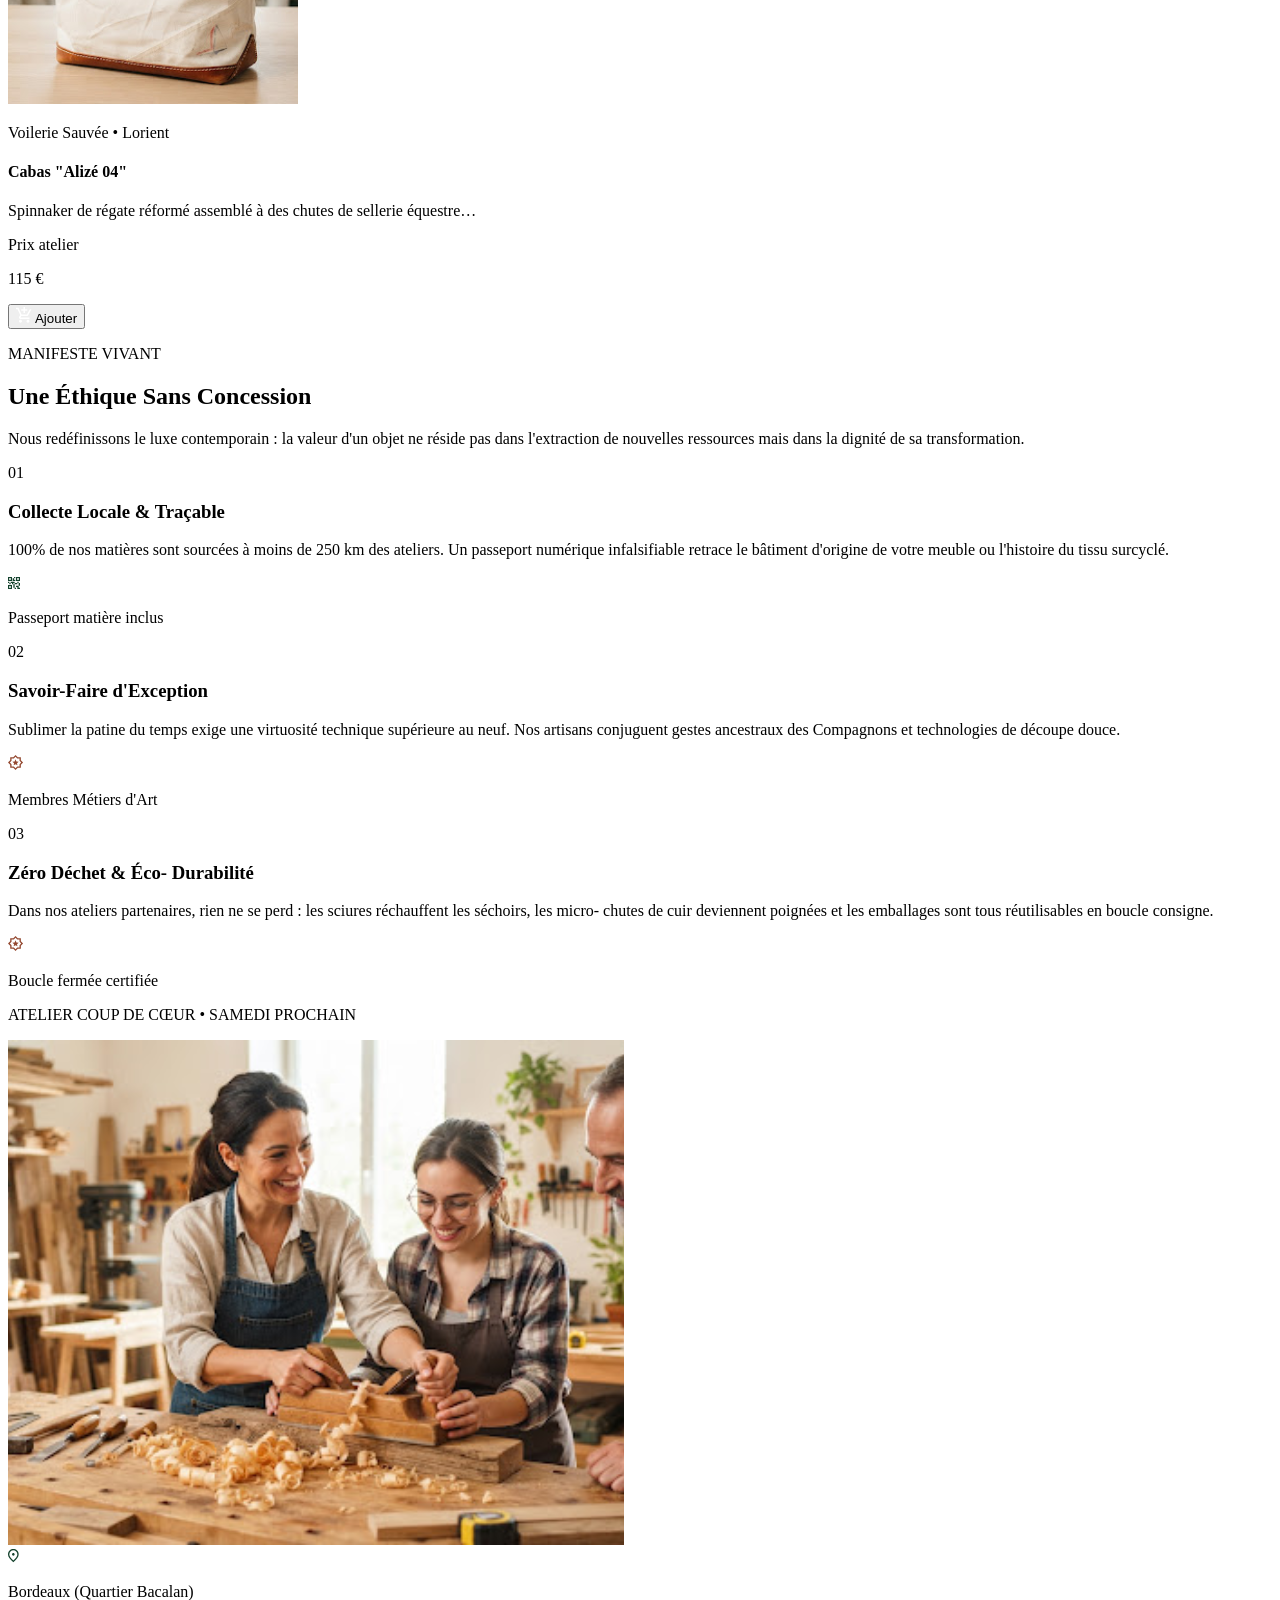
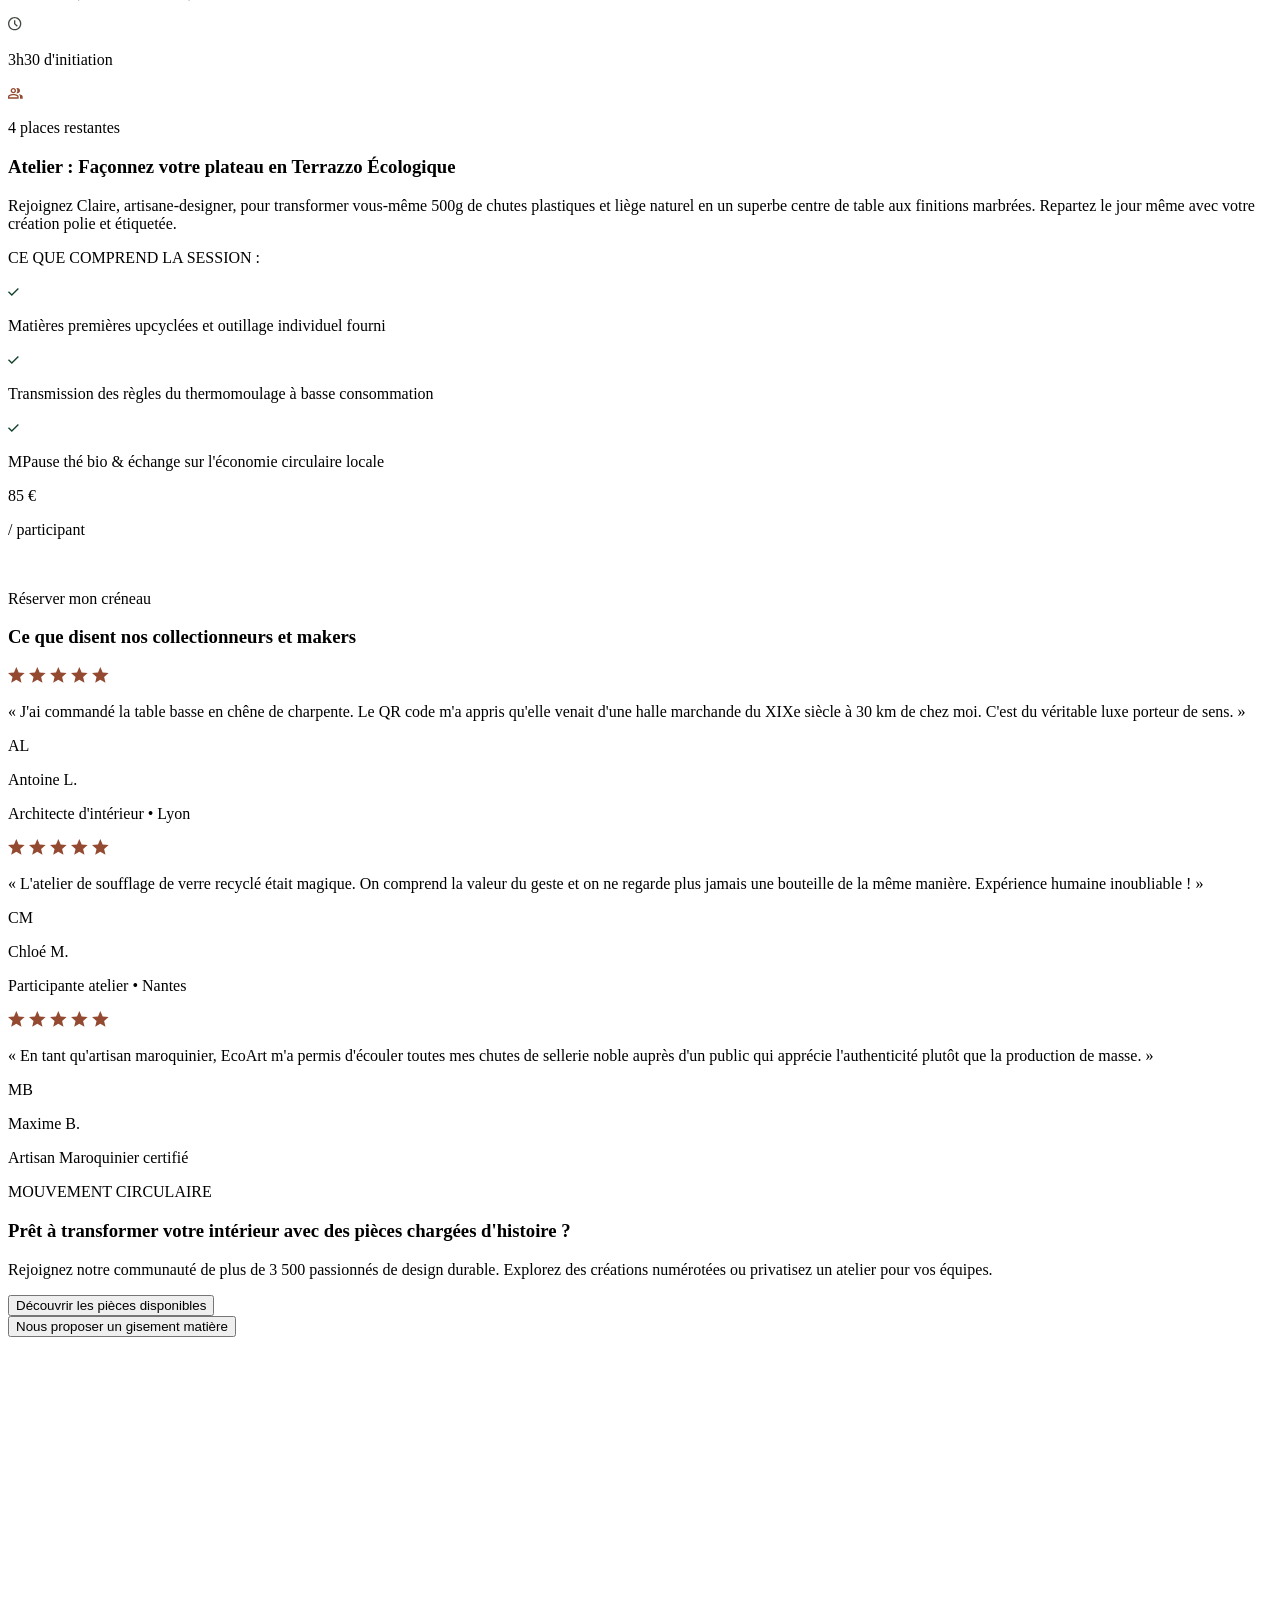
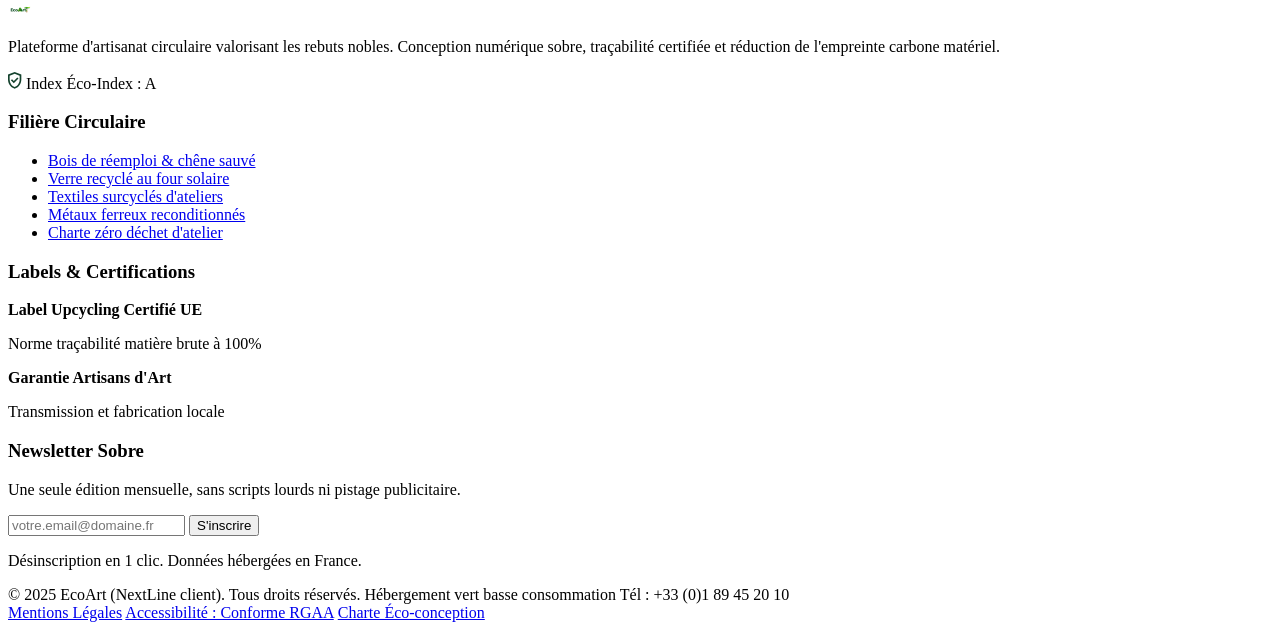
==== commit d04c6749: "last push" ====
--- a/index.html
+++ b/index.html
@@ -108,37 +108,7 @@
         </div>
       </section>
 
-      <section class="chiffres">
-
-        <div class="card-info">
-            <div>
-                <img src="./assets/icons/reciclage.png" alt="icon recyclage">
-                <p class="number">14,2 t</p>
-            </div>
-            
-            <p class="text1">Matériaux revalorisés</p>
-            <p class="text2">Détournés des filières de destruction et d'enfouissement</p>
-        </div>
-        <hr class="separation">
-        <div class="card-info">
-            <div>
-                <img src="./assets/icons/contact.png" alt="icon contact">
-                <p class="number">42</p>
-            </div>
-            <p  class="text1">Artisans partenaires</p>
-            <p class="text2">Ébénistes, verriers, céramistes et maroquiniers labellisés</p>
-        </div>
-        <hr class="separation">
-        <div class="card-info">
-            <div>
-                <img src="./assets/icons/check.png" alt="icon check">
-                <p class="number">100%</p>
-            </div>
-            <p  class="text1">Pièces uniques ou ultra-courtes séries</p>
-            <p class="text2">Chaque texture témoigne de l'histoire vivante de la matière</p>
-        </div>
-
-      </section>
+      <section class="chiffres"></section>
 
       <section class="filieres">
         <div class="en-tete-filieres">
@@ -690,6 +660,62 @@
       </section>
     </main>
 
-    <footer></footer>
+        <footer class="site-footer">
+        <div class="footer-top">
+            <div class="footer-col brand">
+                <div class="brand-logo">
+                    <img src="assets\icons\logo.png" alt="Logo" width="24">
+                </div>
+                <p>Plateforme d'artisanat circulaire valorisant les rebuts nobles. Conception numérique sobre, traçabilité certifiée et réduction de l'empreinte carbone matériel.</p>
+                <div class="eco-badge">
+                    <img src="assets/icons/artisans-icons/Icon (1).svg" alt="Check" width="14"> Index Éco-Index : A
+                </div>
+            </div>
+            
+            <div class="footer-col links">
+                <h3>Filière Circulaire</h3>
+                <ul>
+                    <li><a href="#">Bois de réemploi & chêne sauvé</a></li>
+                    <li><a href="#">Verre recyclé au four solaire</a></li>
+                    <li><a href="#">Textiles surcyclés d'ateliers</a></li>
+                    <li><a href="#">Métaux ferreux reconditionnés</a></li>
+                    <li><a href="#">Charte zéro déchet d'atelier</a></li>
+                </ul>
+            </div>
+            
+            <div class="footer-col certifications">
+                <h3>Labels & Certifications</h3>
+                <div class="cert-card">
+                    <strong>Label Upcycling Certifié UE</strong>
+                    <p>Norme traçabilité matière brute à 100%</p>
+                </div>
+                <div class="cert-card">
+                    <strong>Garantie Artisans d'Art</strong>
+                    <p>Transmission et fabrication locale</p>
+                </div>
+            </div>
+            
+            <div class="footer-col newsletter">
+                <h3>Newsletter Sobre</h3>
+                <p class="news-desc">Une seule édition mensuelle, sans scripts lourds ni pistage publicitaire.</p>
+                <form action="#" method="POST" class="news-form">
+                    <input type="email" placeholder="votre.email@domaine.fr" required>
+                    <button type="submit">S'inscrire</button>
+                </form>
+                <p class="privacy-note">Désinscription en 1 clic. Données hébergées en France.</p>
+            </div>
+        </div>
+
+        <div class="footer-bottom">
+            <div class="copyright">
+                © 2025 EcoArt (NextLine client). Tous droits réservés. Hébergement vert basse consommation Tél : +33 (0)1 89 45 20 10
+            </div>
+            <div class="legal-links">
+                <a href="#">Mentions Légales</a>
+                <a href="#">Accessibilité : Conforme RGAA</a>
+                <a href="#">Charte Éco-conception</a>
+            </div>
+        </div>
+    </footer>
   </body>
 </html>
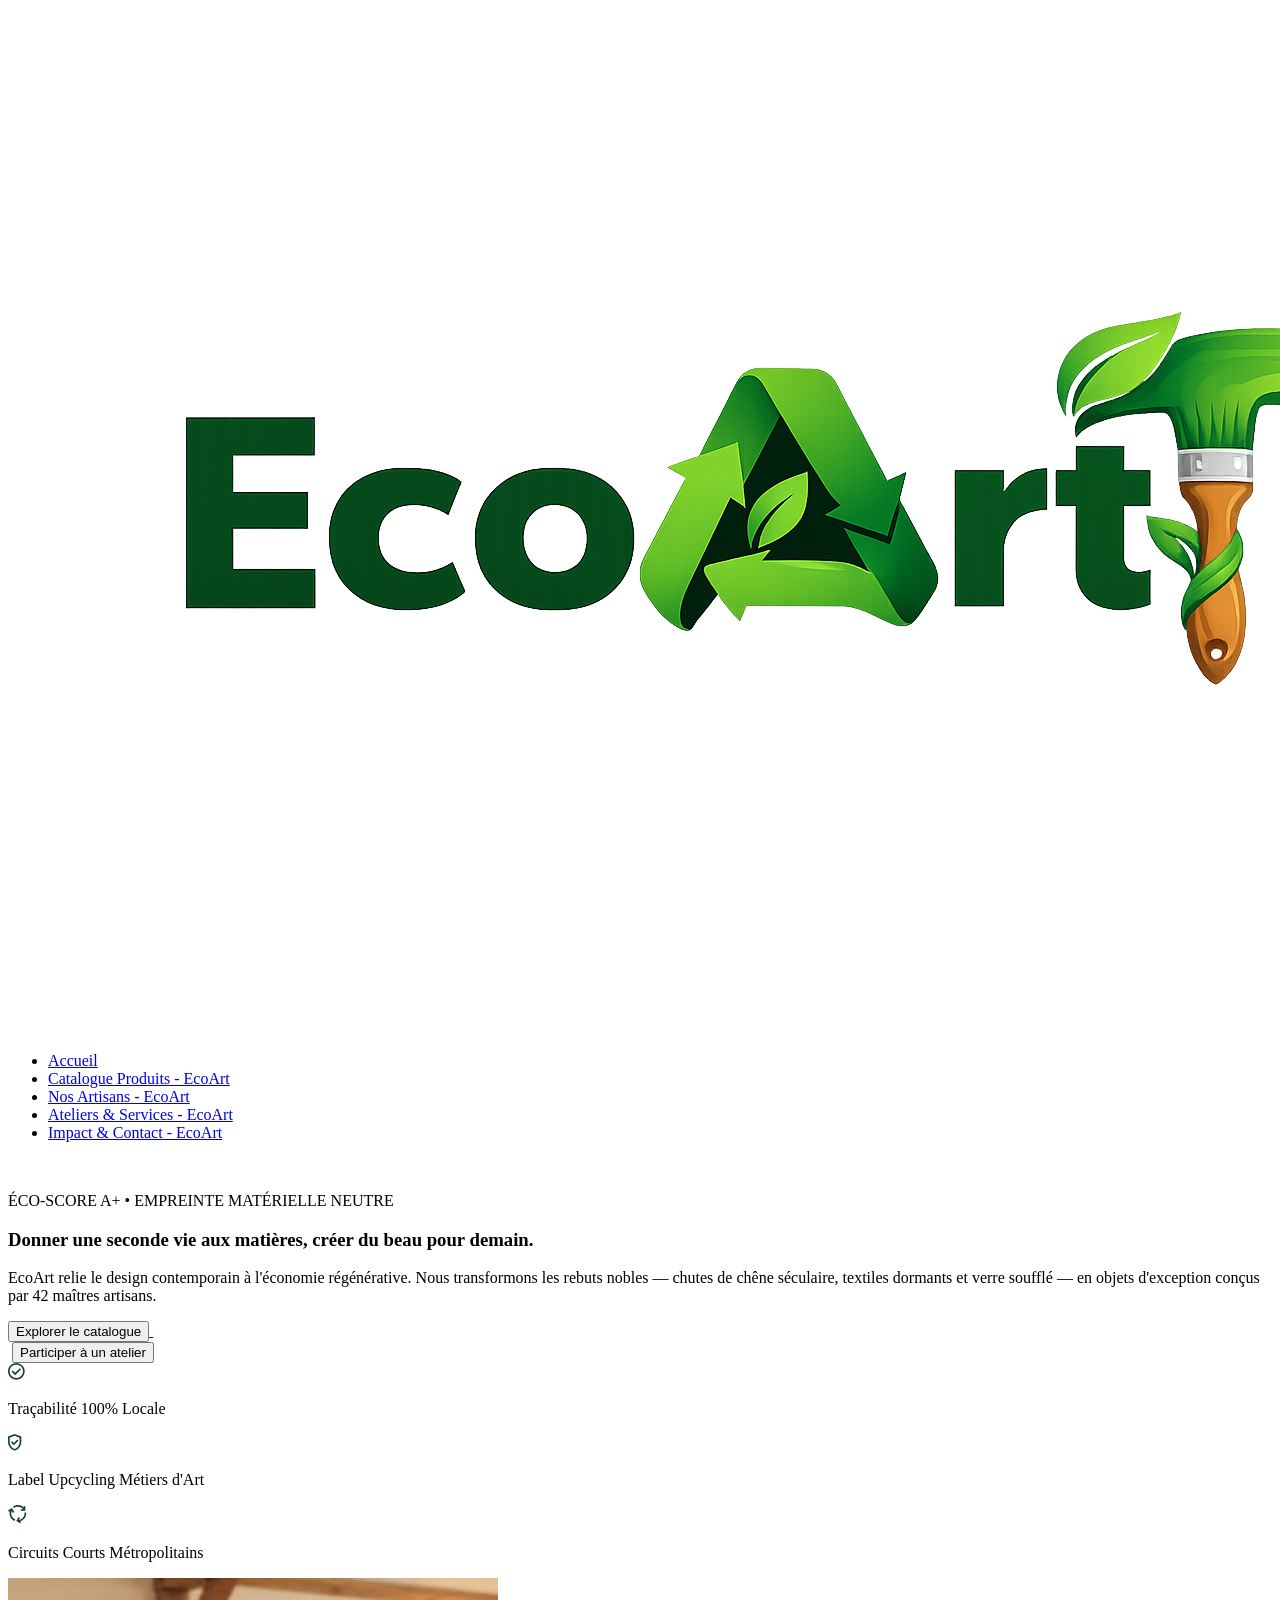
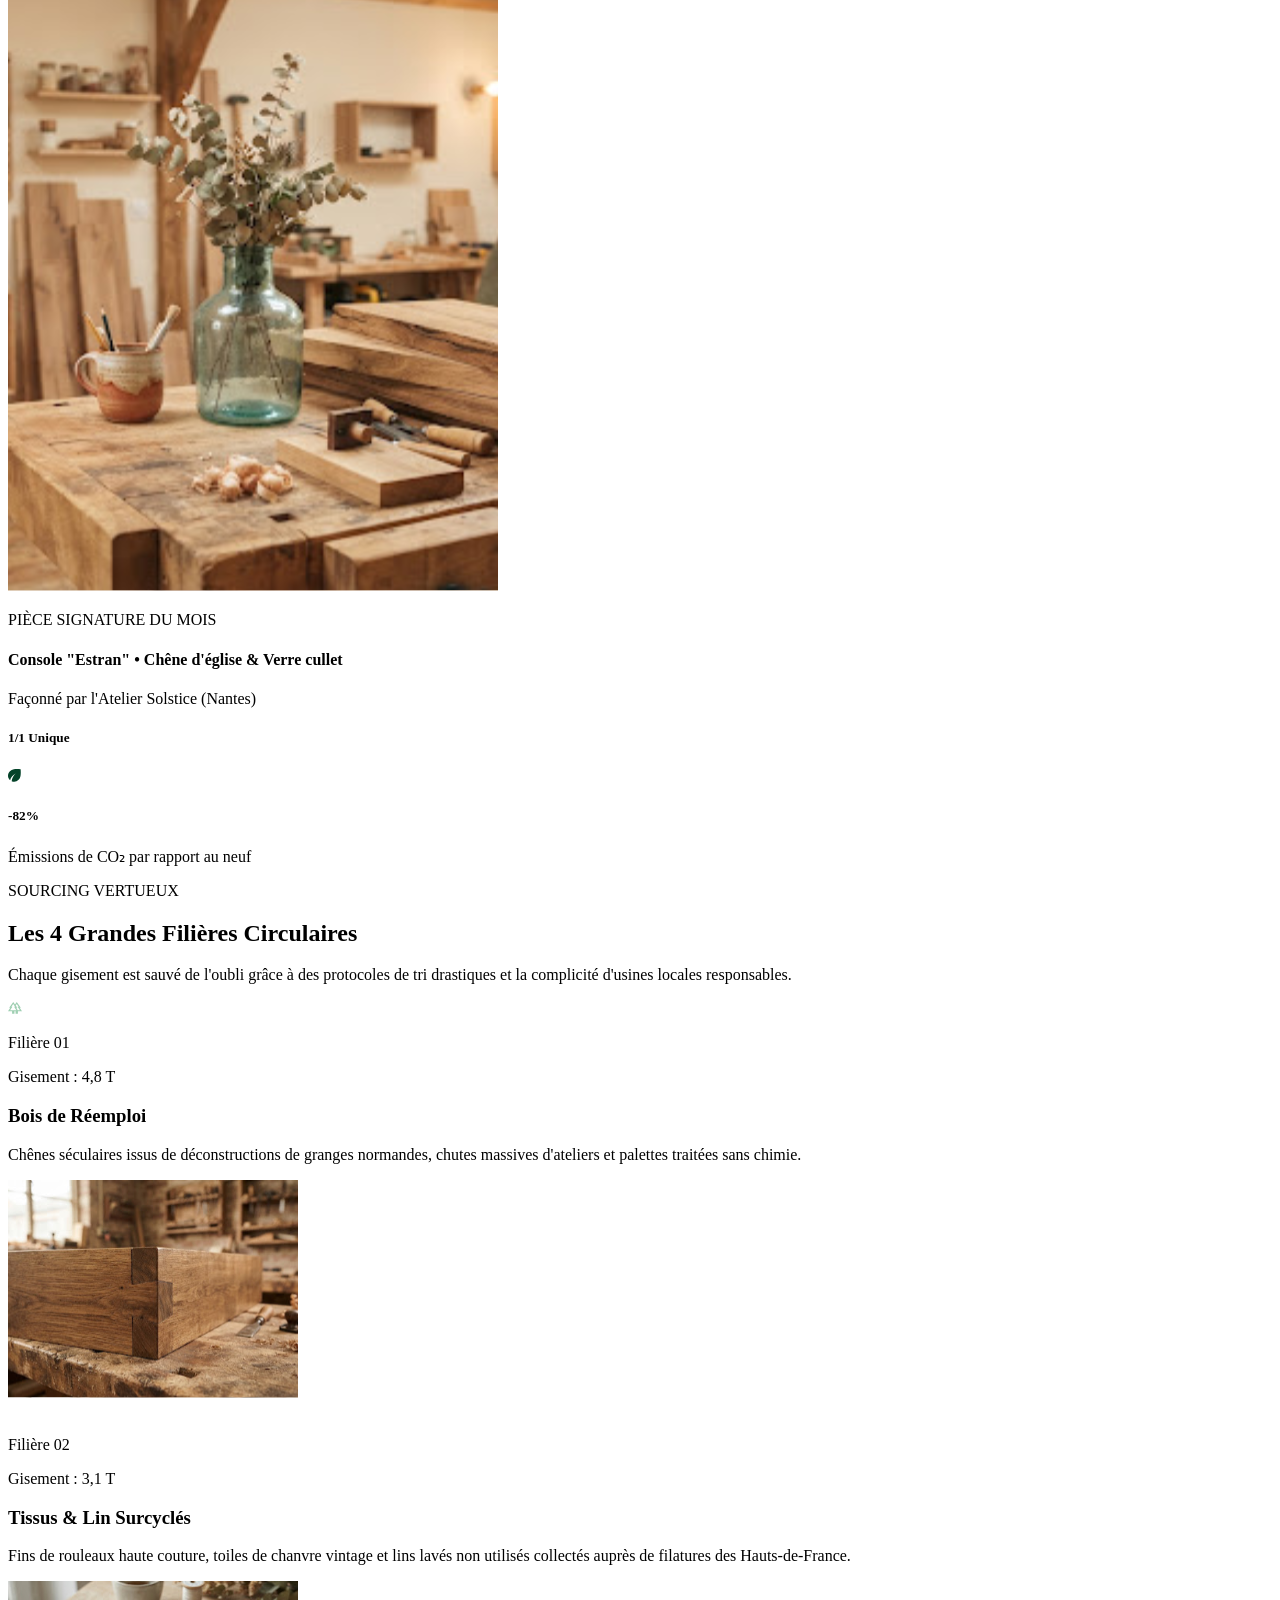
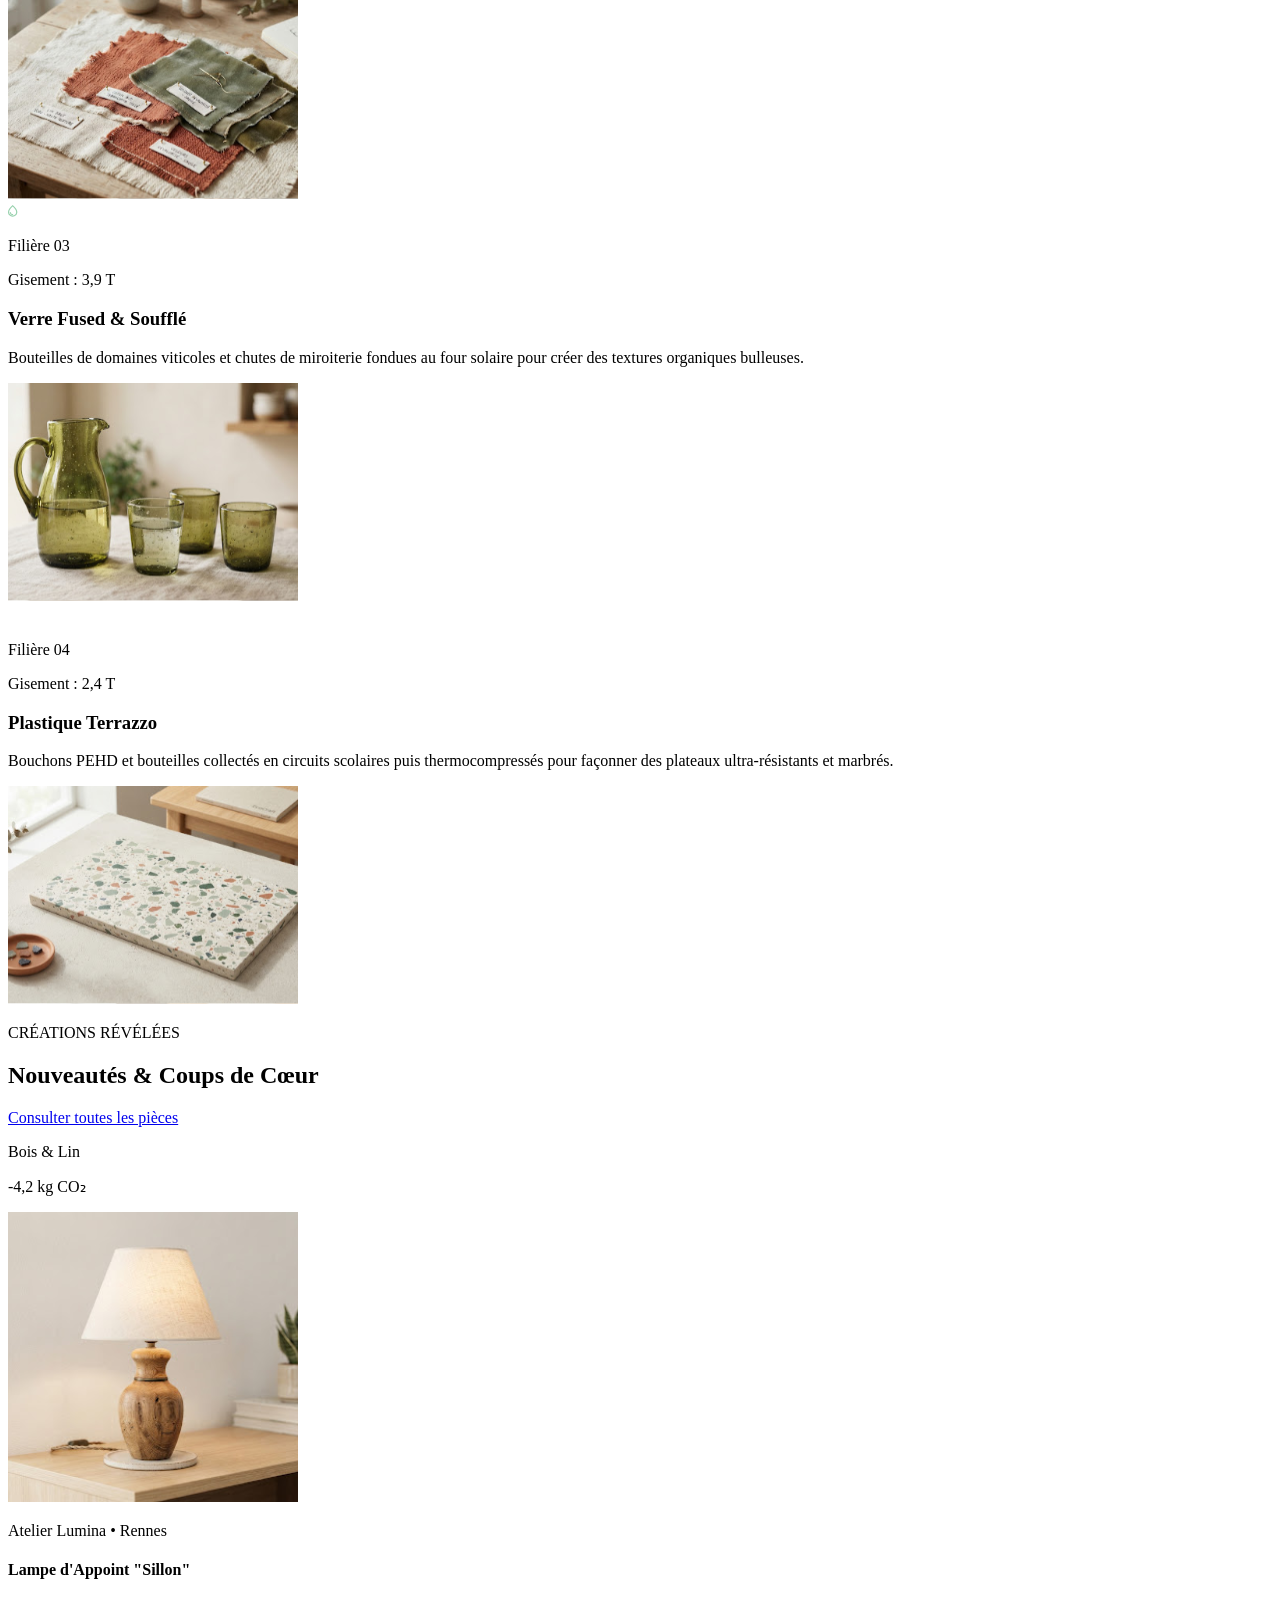
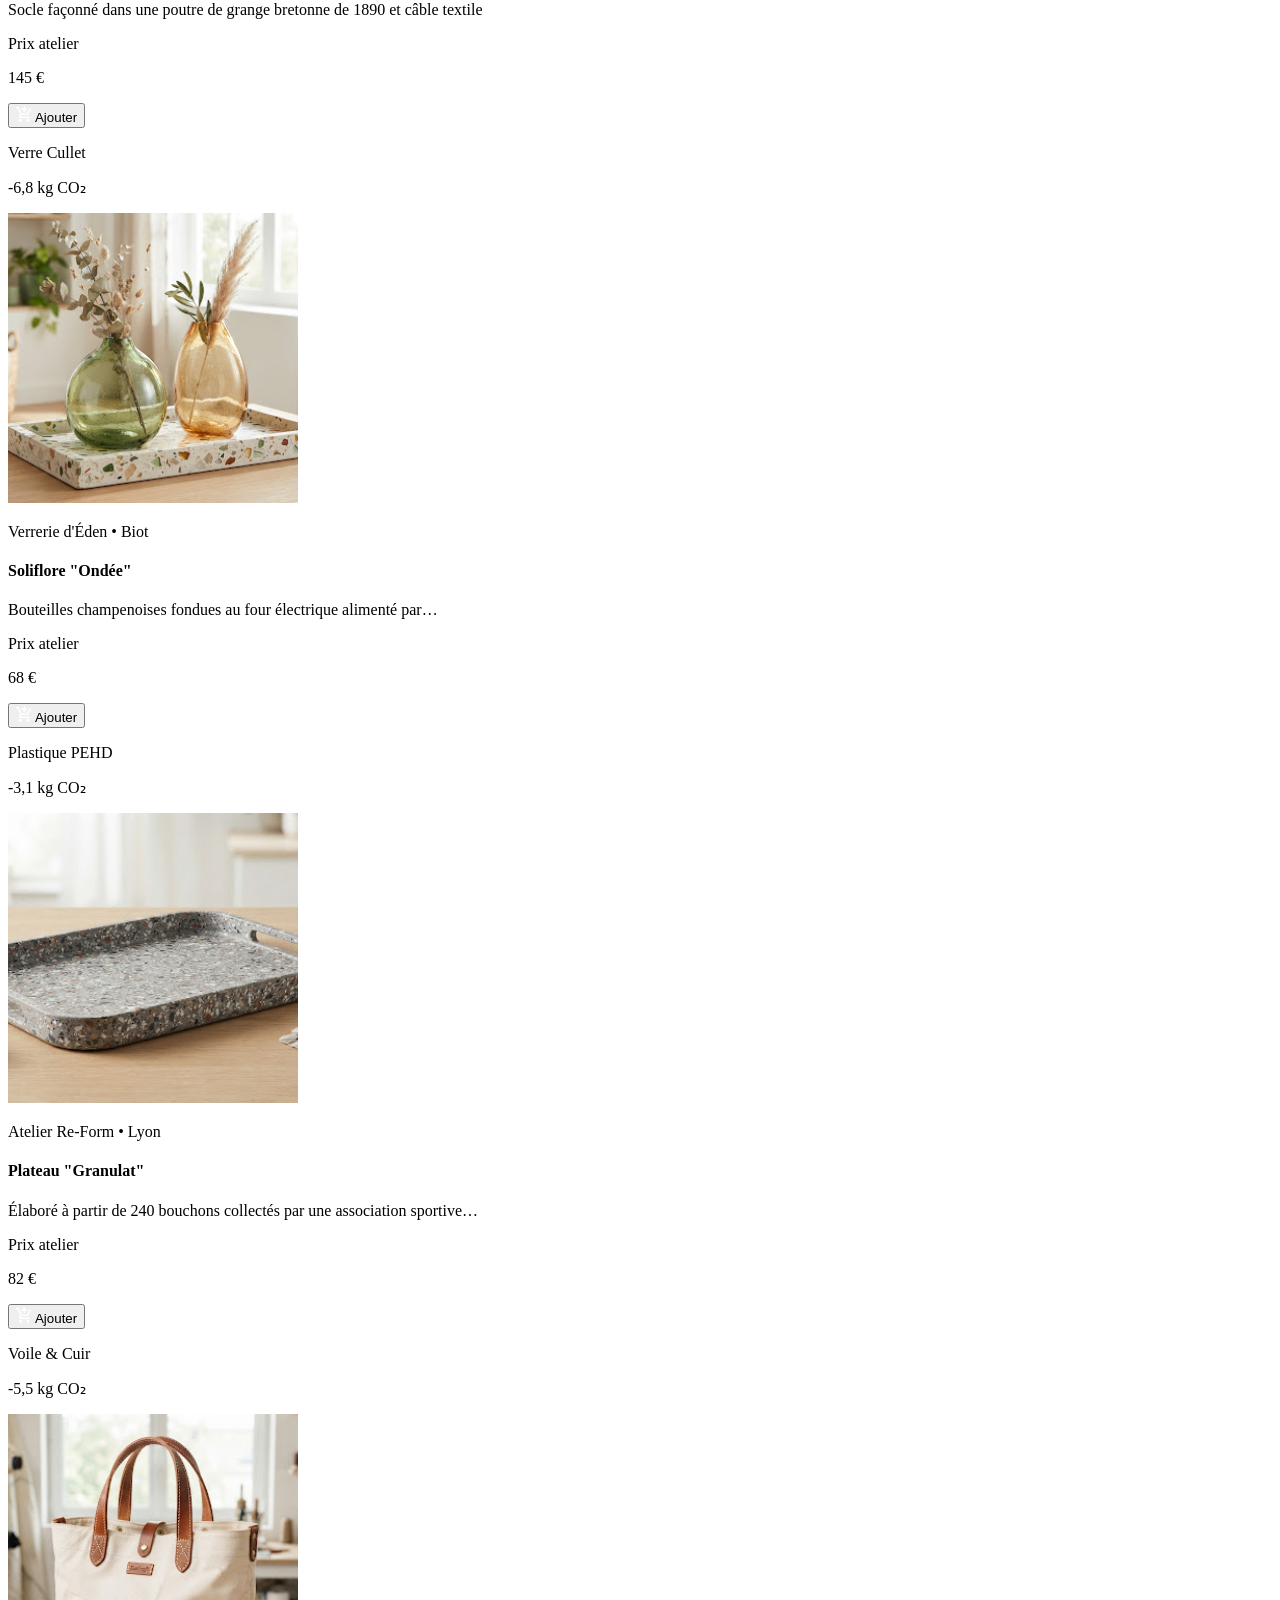
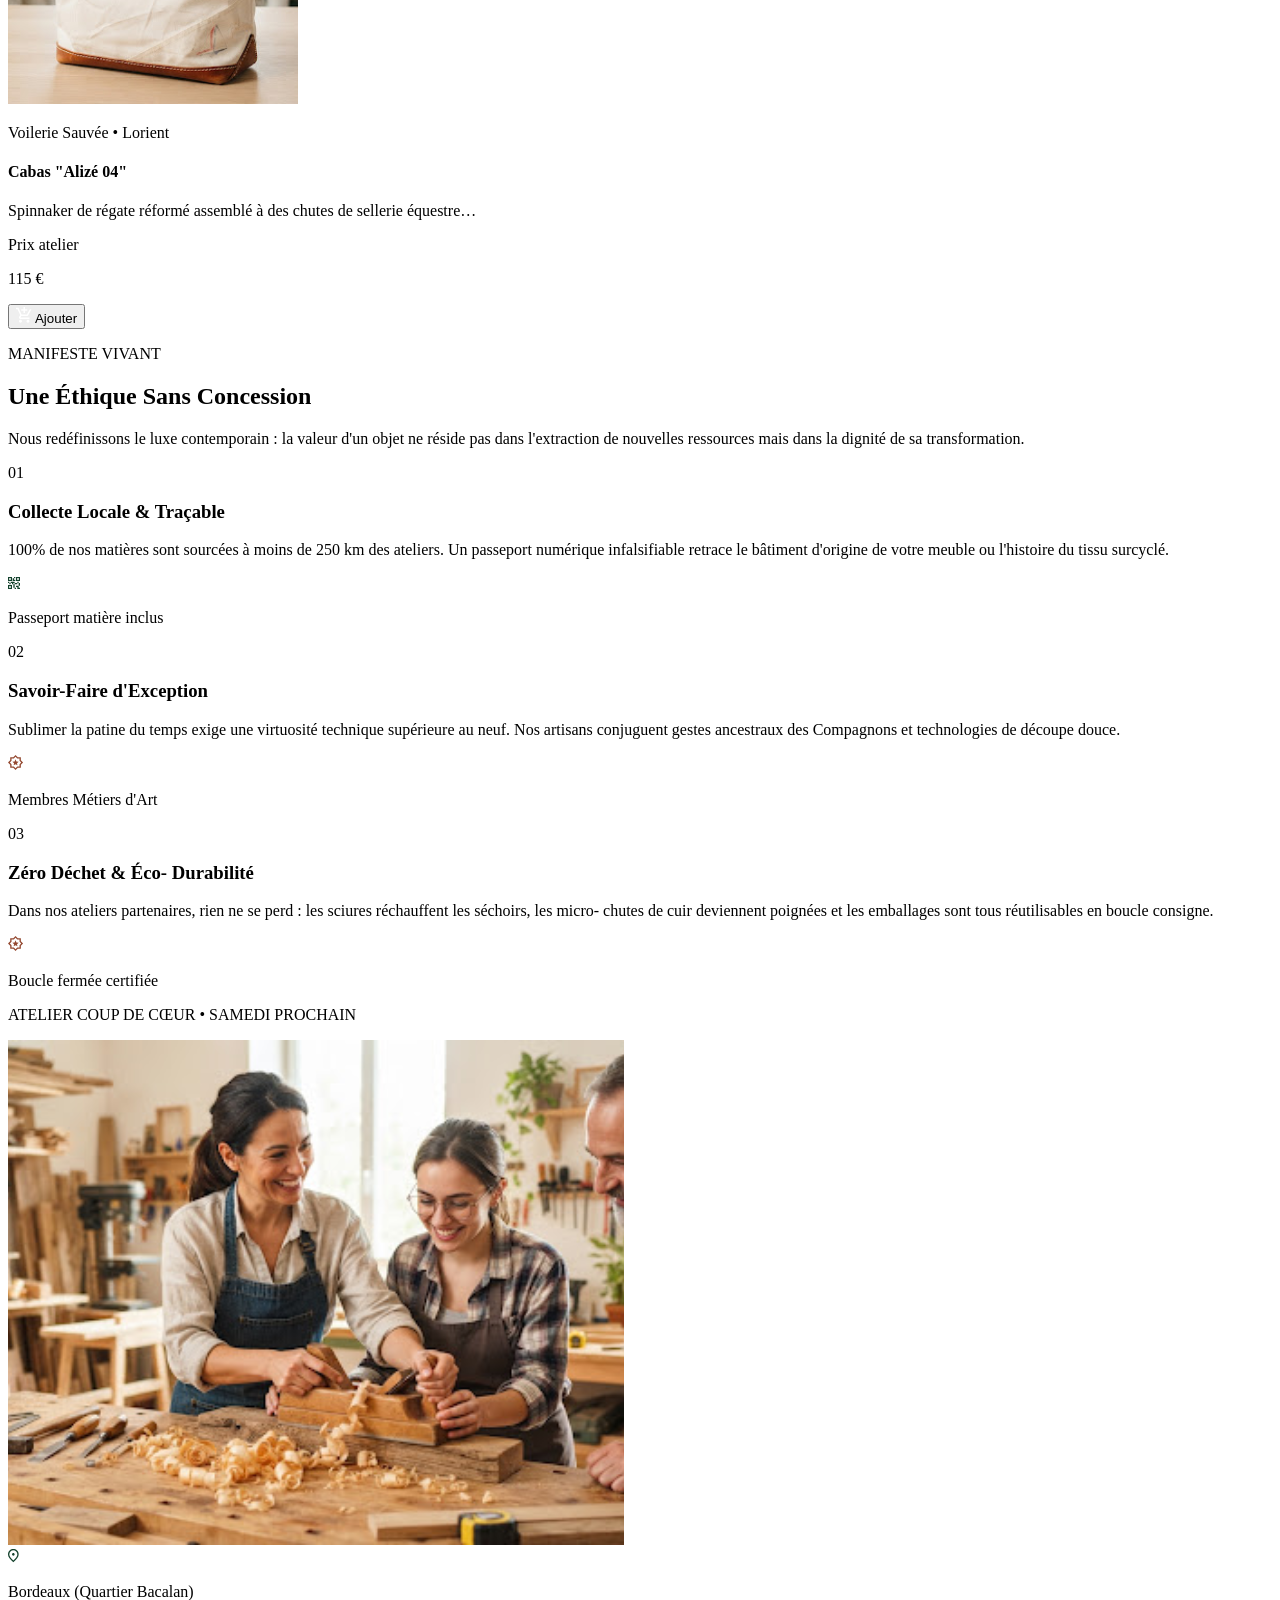
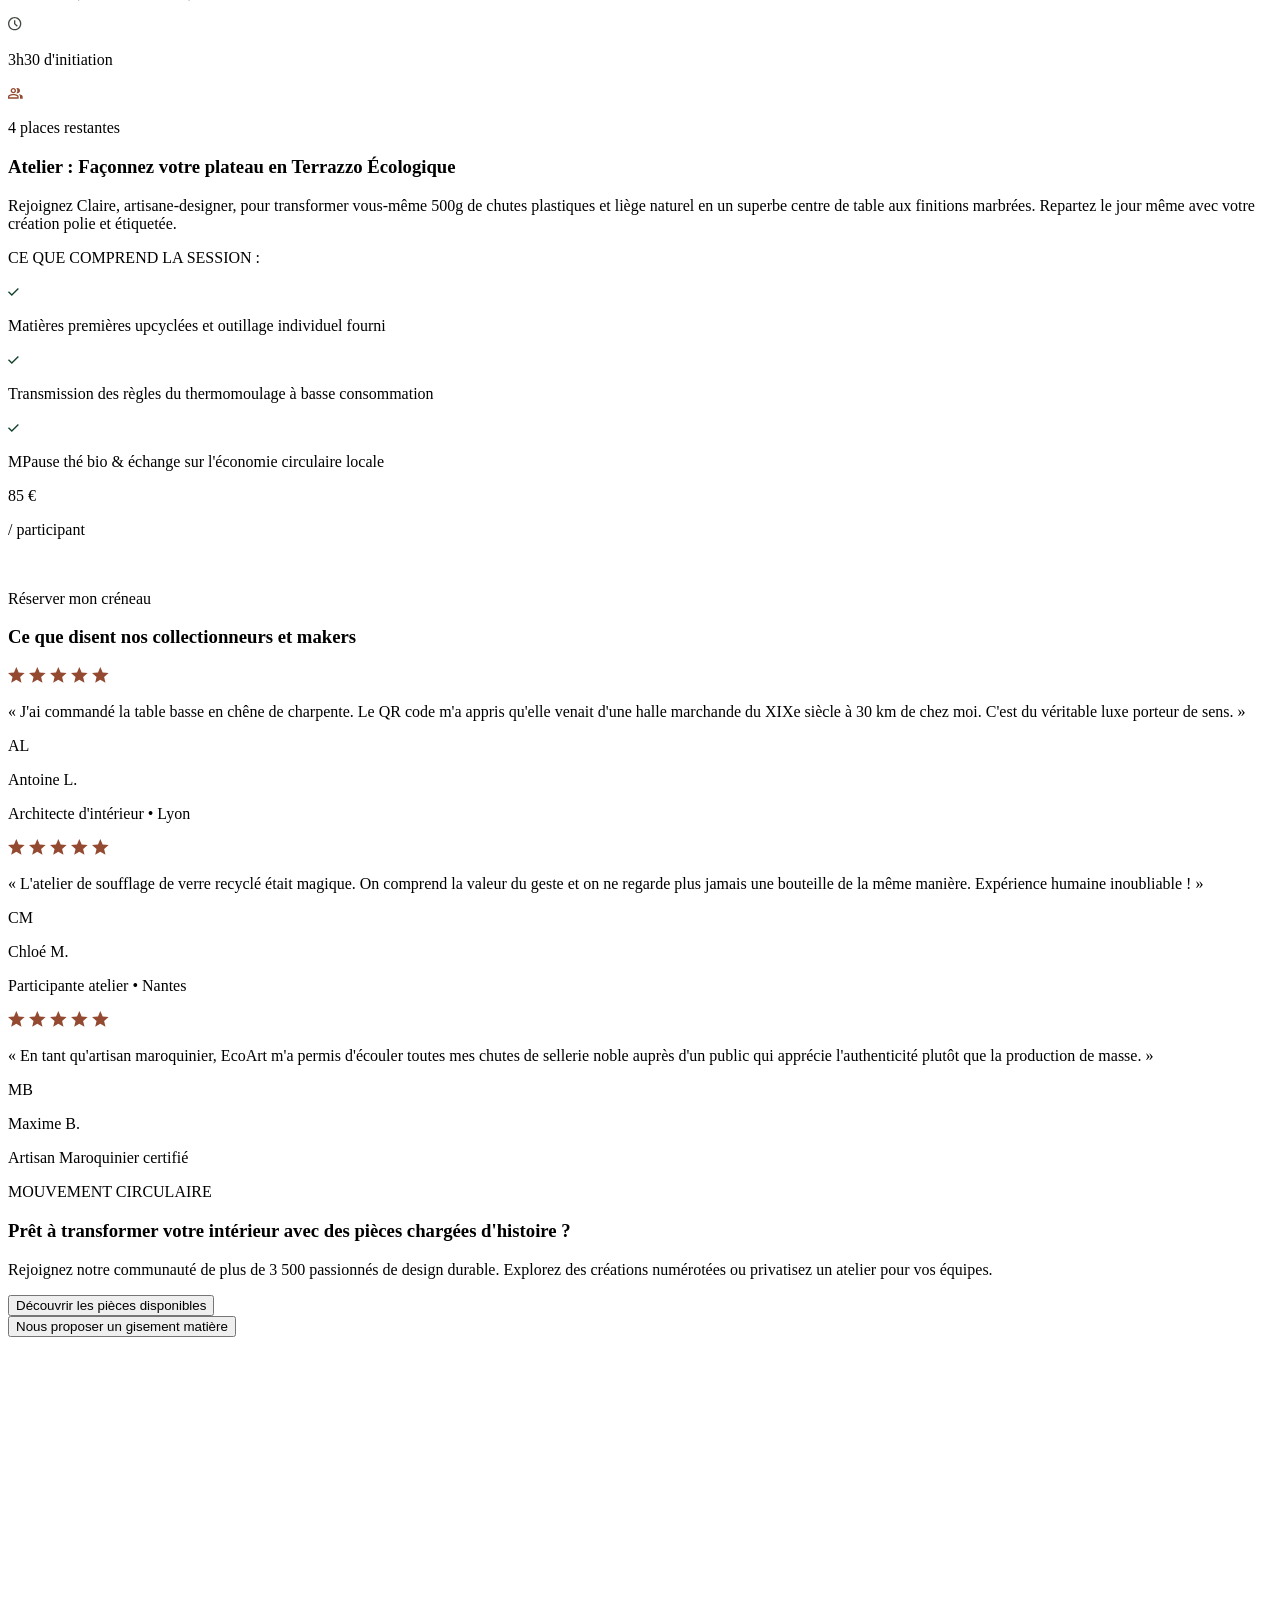
==== commit df9e7dfe: "Merge branch 'main' into feature/Hamza" ====
--- a/index.html
+++ b/index.html
@@ -660,62 +660,6 @@
       </section>
     </main>
 
-        <footer class="site-footer">
-        <div class="footer-top">
-            <div class="footer-col brand">
-                <div class="brand-logo">
-                    <img src="assets\icons\logo.png" alt="Logo" width="24">
-                </div>
-                <p>Plateforme d'artisanat circulaire valorisant les rebuts nobles. Conception numérique sobre, traçabilité certifiée et réduction de l'empreinte carbone matériel.</p>
-                <div class="eco-badge">
-                    <img src="assets/icons/artisans-icons/Icon (1).svg" alt="Check" width="14"> Index Éco-Index : A
-                </div>
-            </div>
-            
-            <div class="footer-col links">
-                <h3>Filière Circulaire</h3>
-                <ul>
-                    <li><a href="#">Bois de réemploi & chêne sauvé</a></li>
-                    <li><a href="#">Verre recyclé au four solaire</a></li>
-                    <li><a href="#">Textiles surcyclés d'ateliers</a></li>
-                    <li><a href="#">Métaux ferreux reconditionnés</a></li>
-                    <li><a href="#">Charte zéro déchet d'atelier</a></li>
-                </ul>
-            </div>
-            
-            <div class="footer-col certifications">
-                <h3>Labels & Certifications</h3>
-                <div class="cert-card">
-                    <strong>Label Upcycling Certifié UE</strong>
-                    <p>Norme traçabilité matière brute à 100%</p>
-                </div>
-                <div class="cert-card">
-                    <strong>Garantie Artisans d'Art</strong>
-                    <p>Transmission et fabrication locale</p>
-                </div>
-            </div>
-            
-            <div class="footer-col newsletter">
-                <h3>Newsletter Sobre</h3>
-                <p class="news-desc">Une seule édition mensuelle, sans scripts lourds ni pistage publicitaire.</p>
-                <form action="#" method="POST" class="news-form">
-                    <input type="email" placeholder="votre.email@domaine.fr" required>
-                    <button type="submit">S'inscrire</button>
-                </form>
-                <p class="privacy-note">Désinscription en 1 clic. Données hébergées en France.</p>
-            </div>
-        </div>
-
-        <div class="footer-bottom">
-            <div class="copyright">
-                © 2025 EcoArt (NextLine client). Tous droits réservés. Hébergement vert basse consommation Tél : +33 (0)1 89 45 20 10
-            </div>
-            <div class="legal-links">
-                <a href="#">Mentions Légales</a>
-                <a href="#">Accessibilité : Conforme RGAA</a>
-                <a href="#">Charte Éco-conception</a>
-            </div>
-        </div>
-    </footer>
+    <footer></footer>
   </body>
 </html>
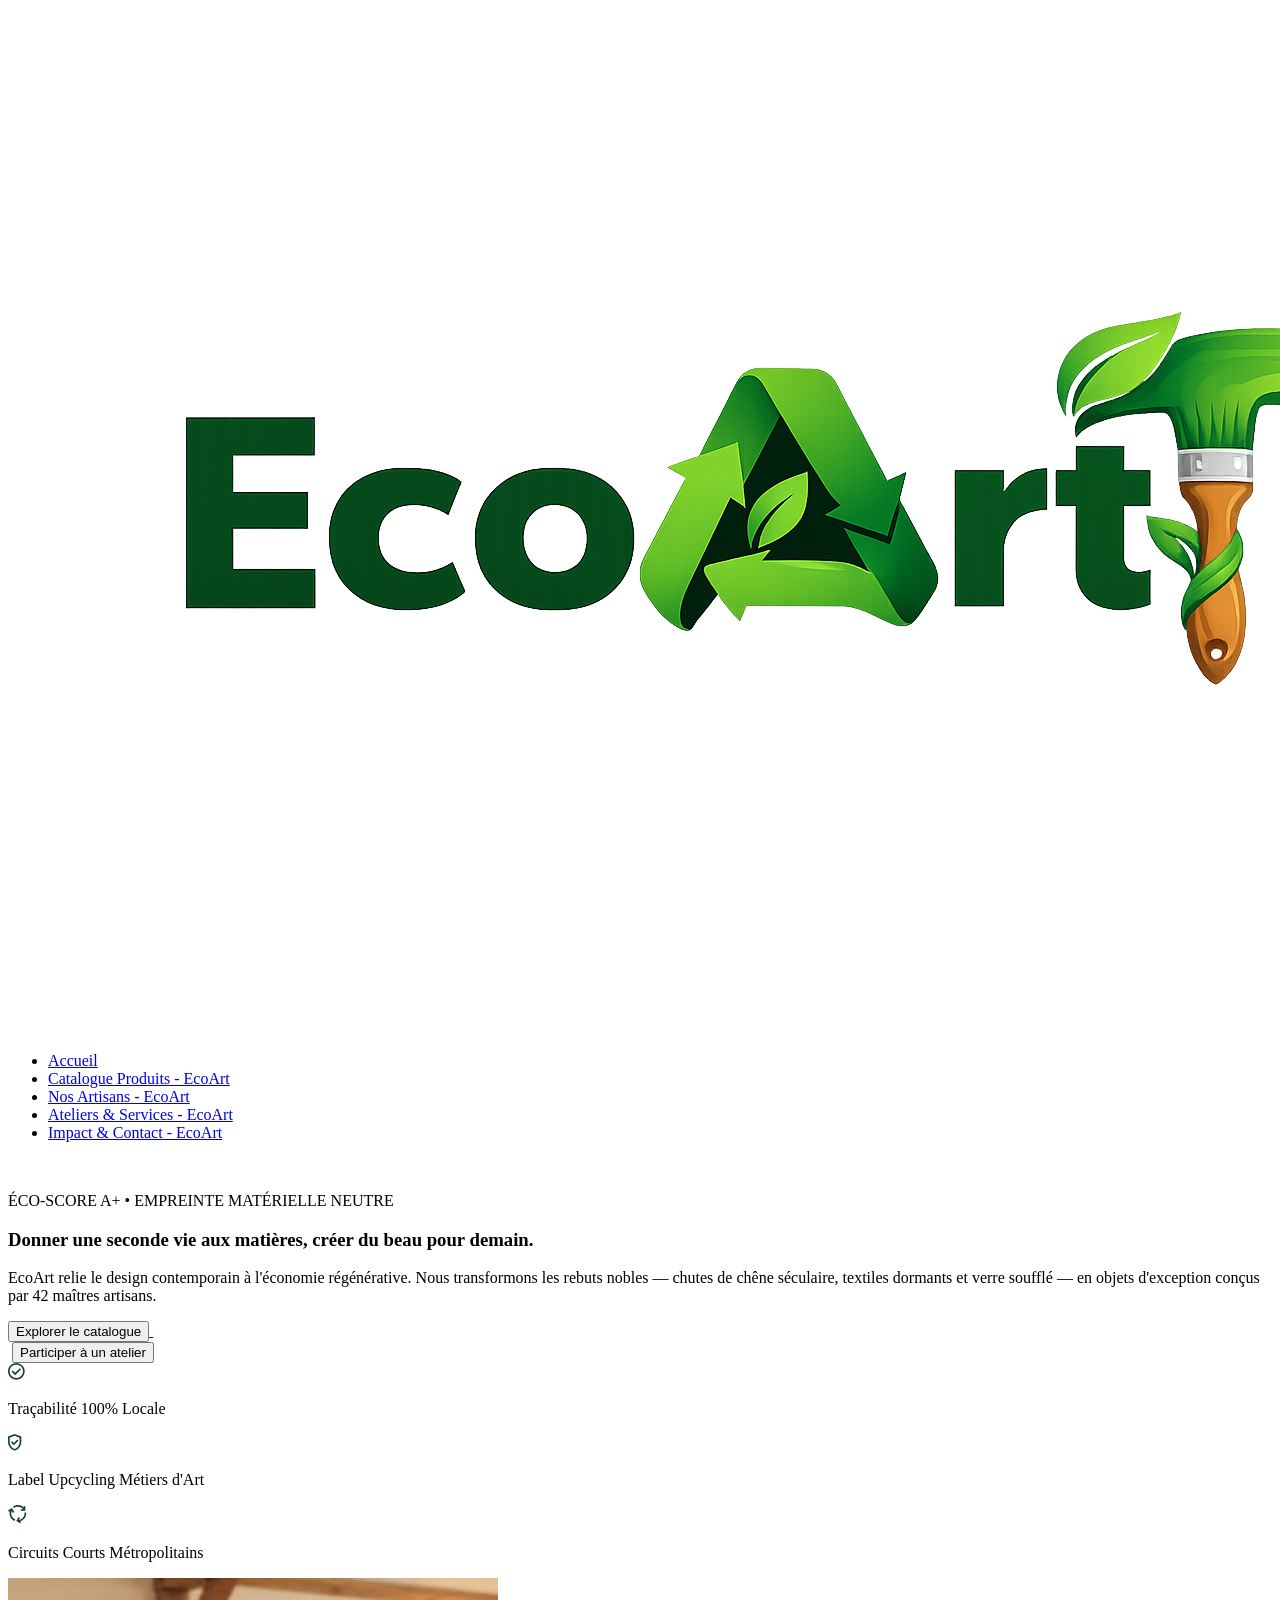
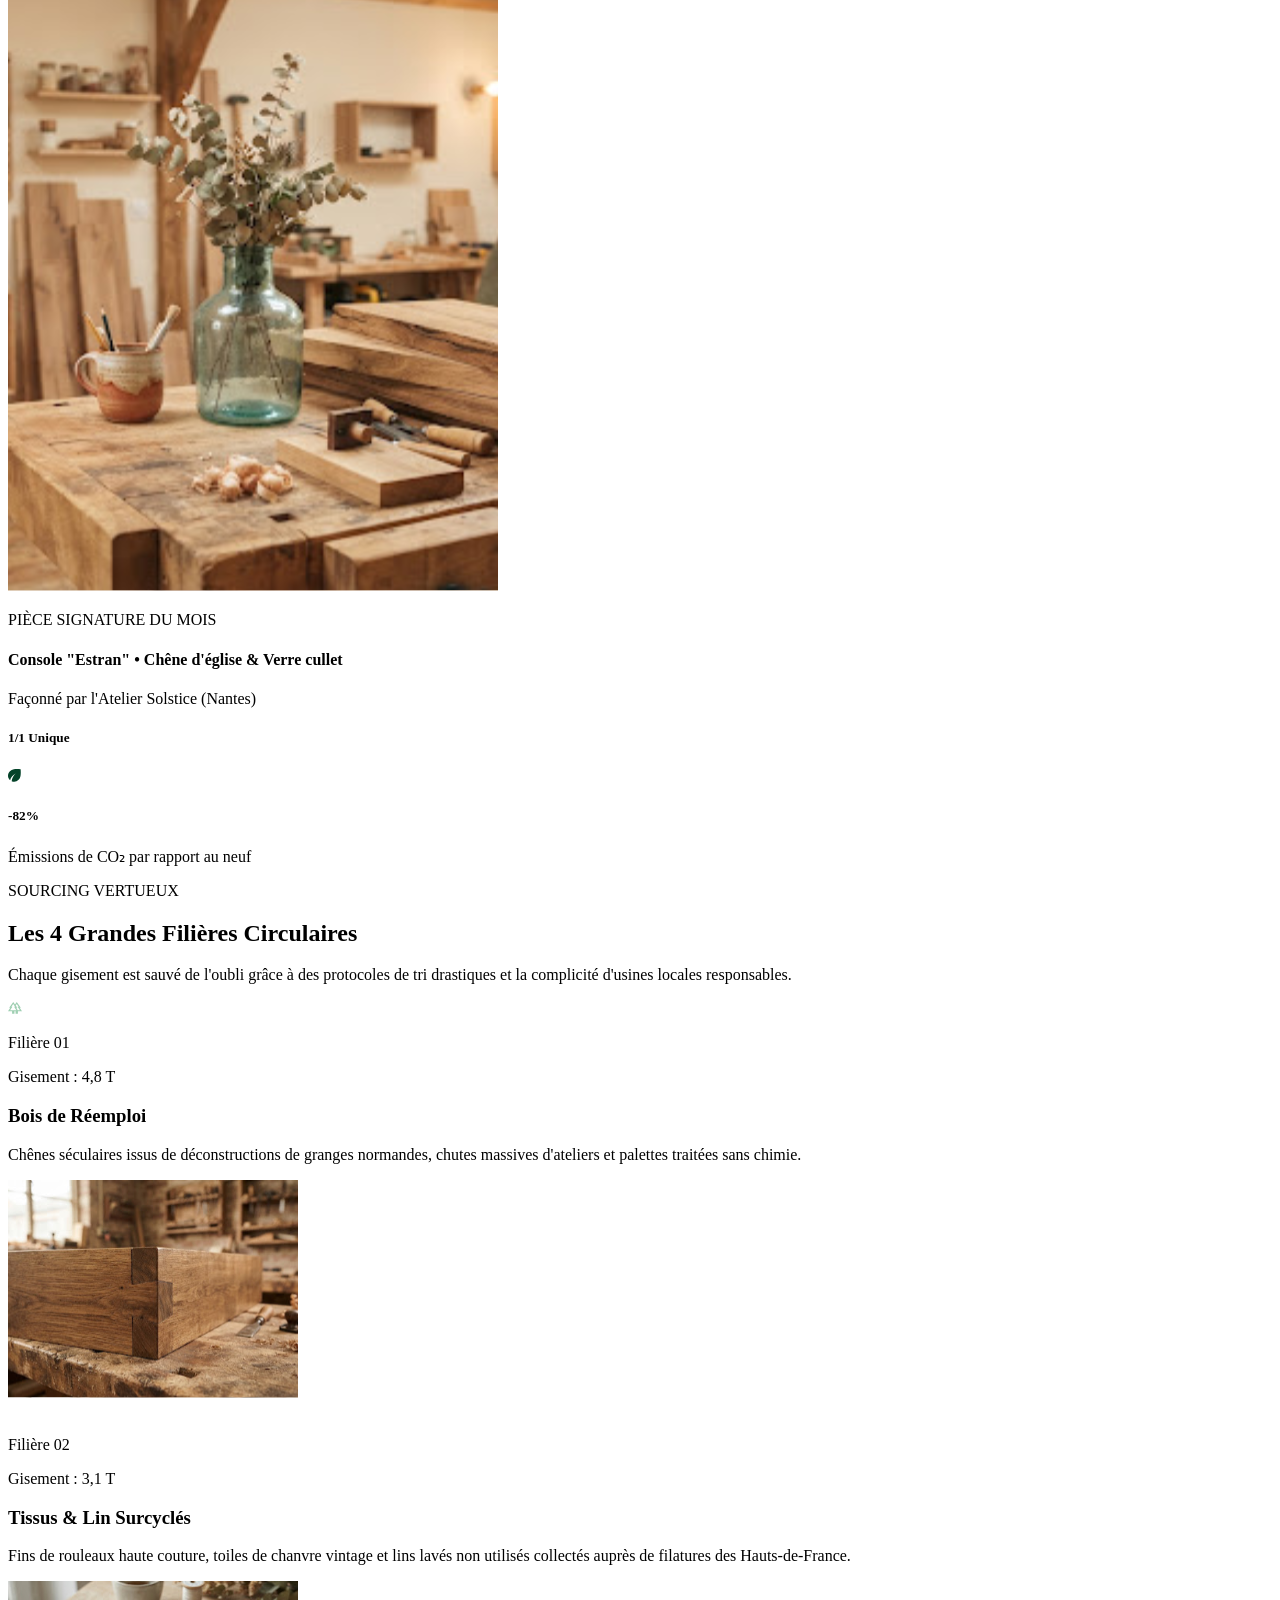
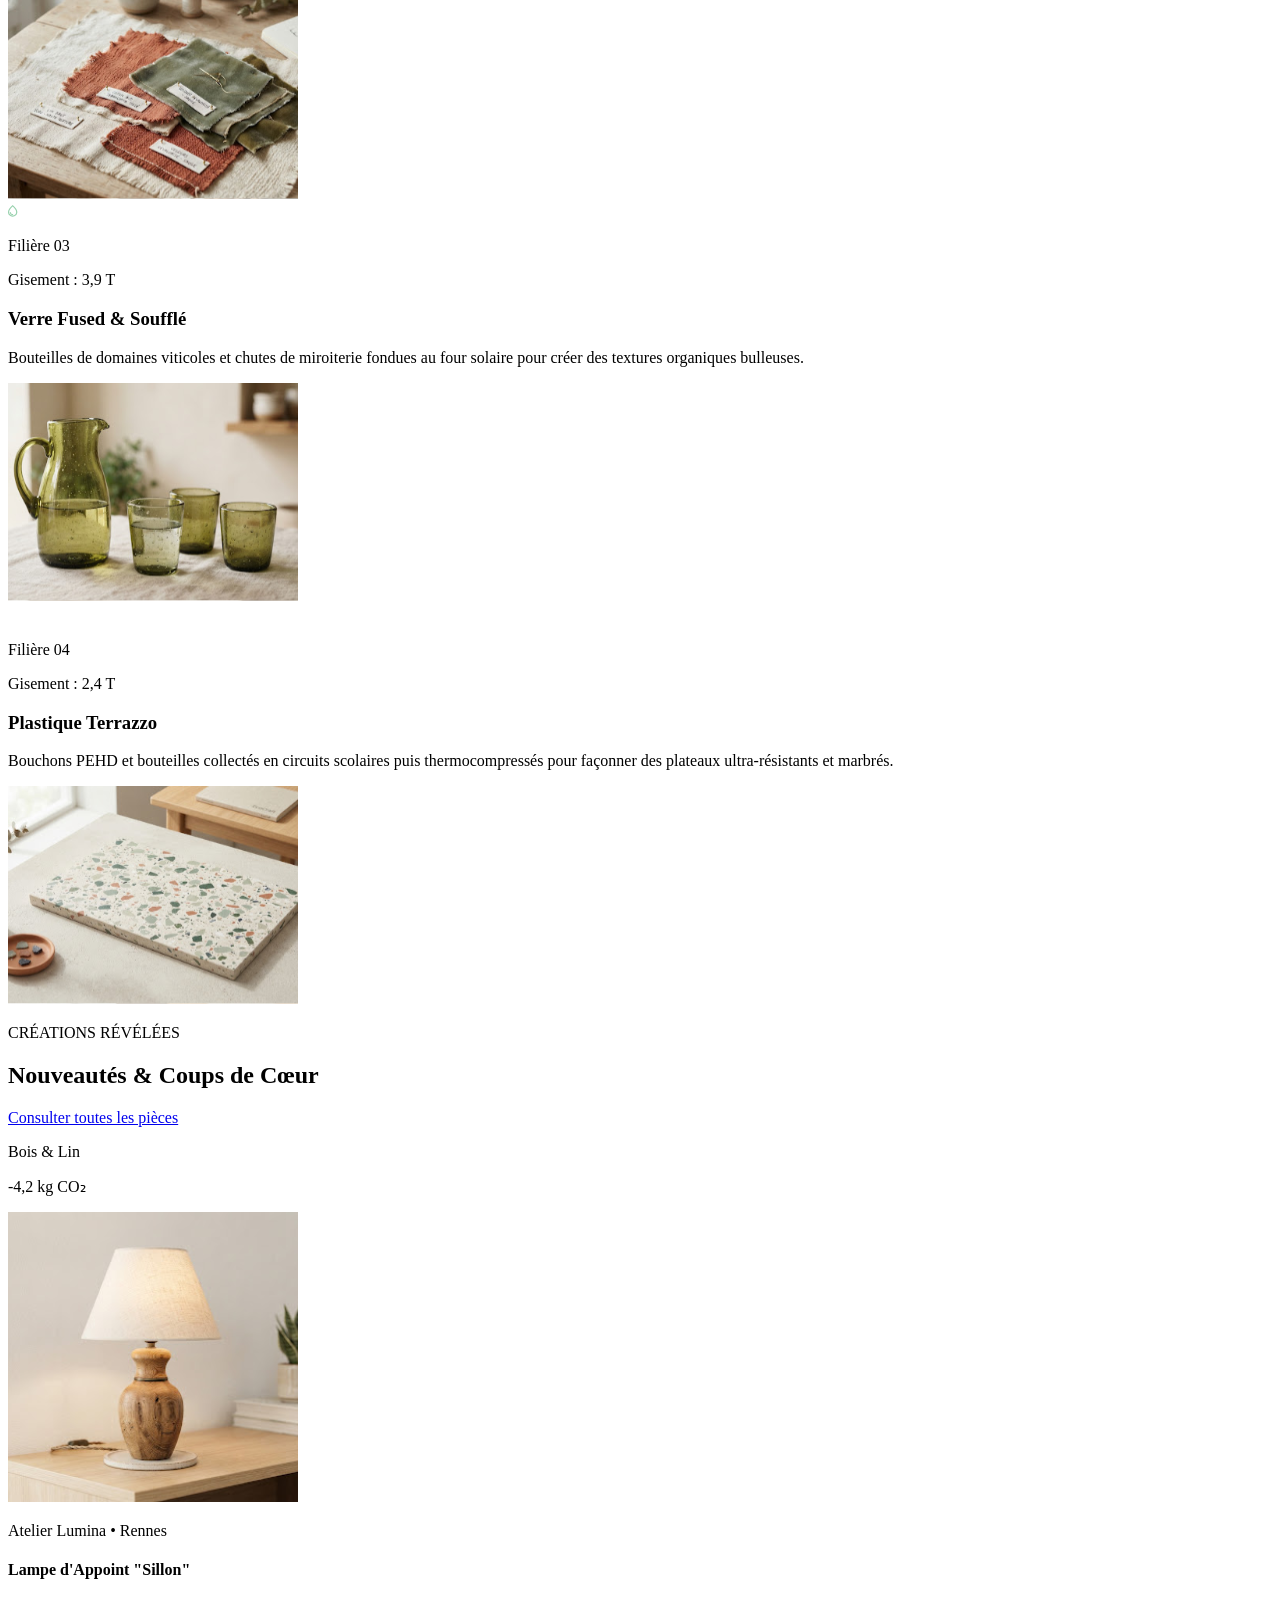
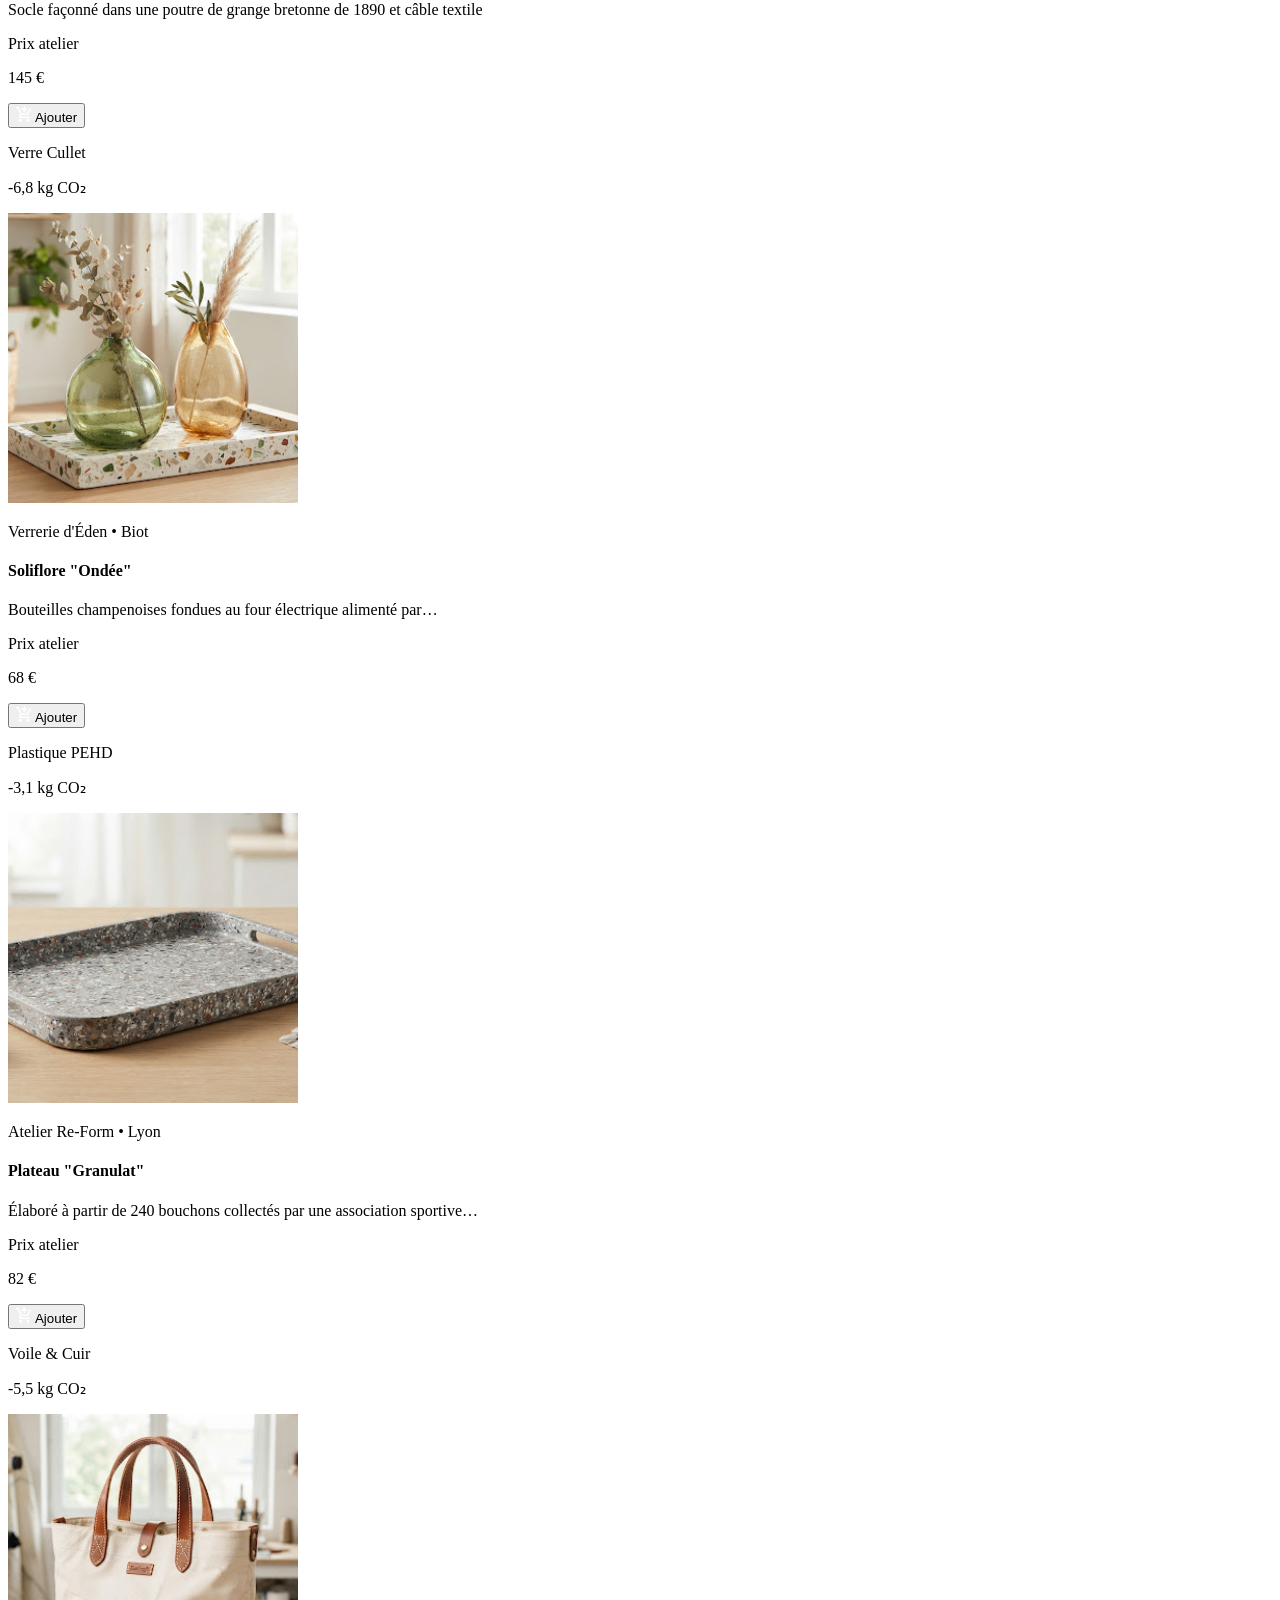
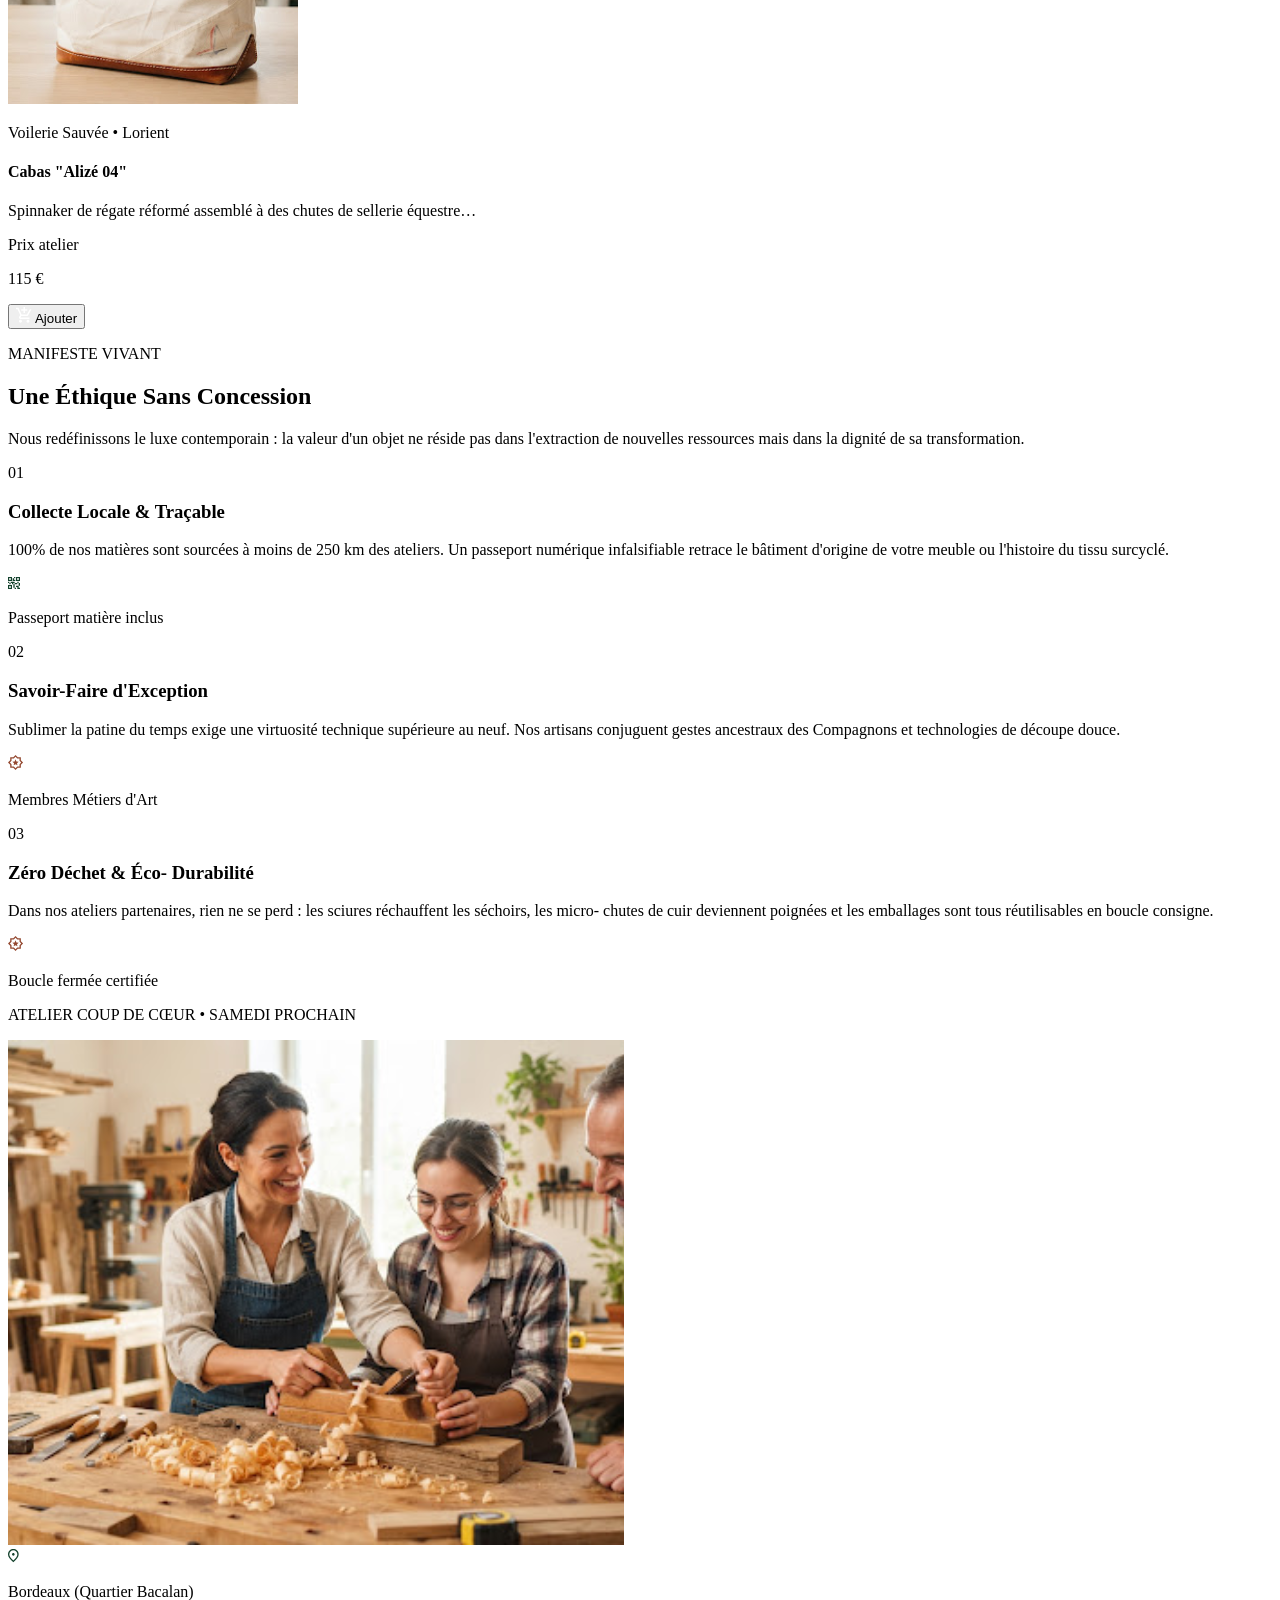
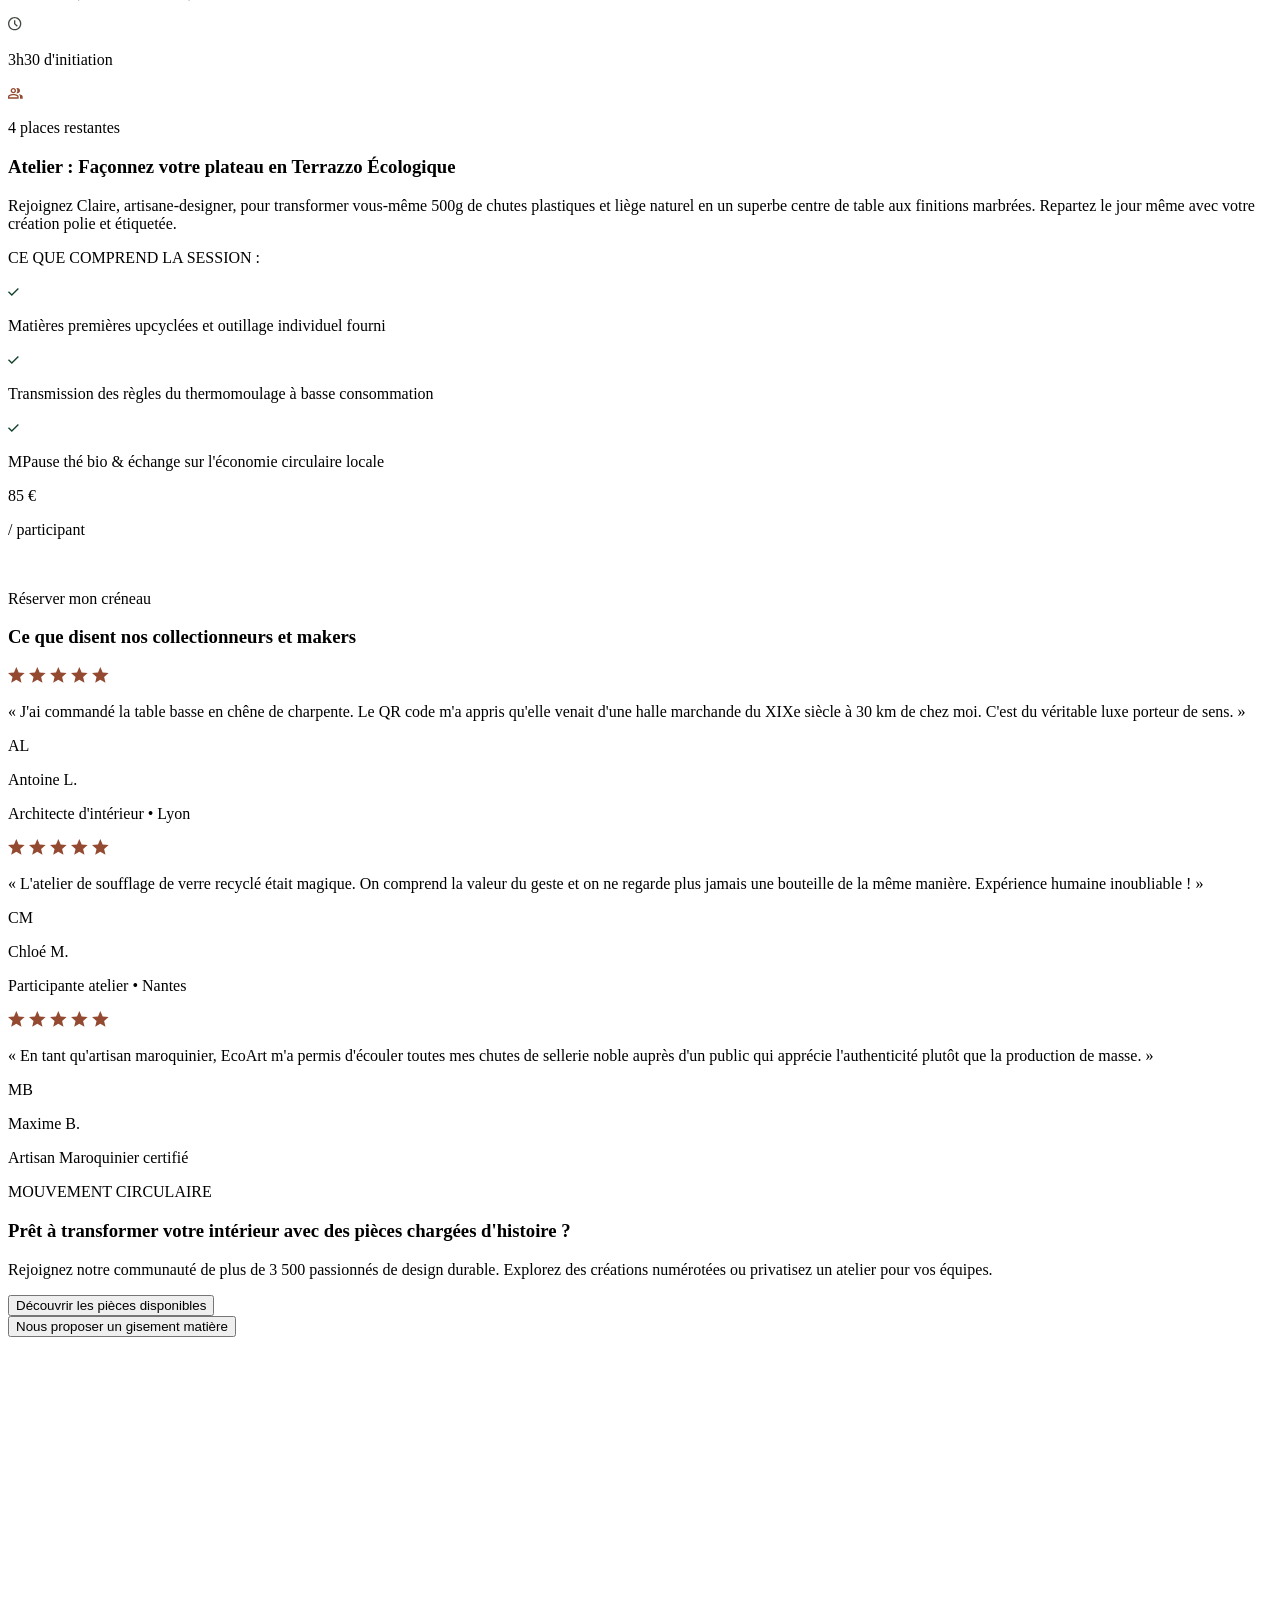
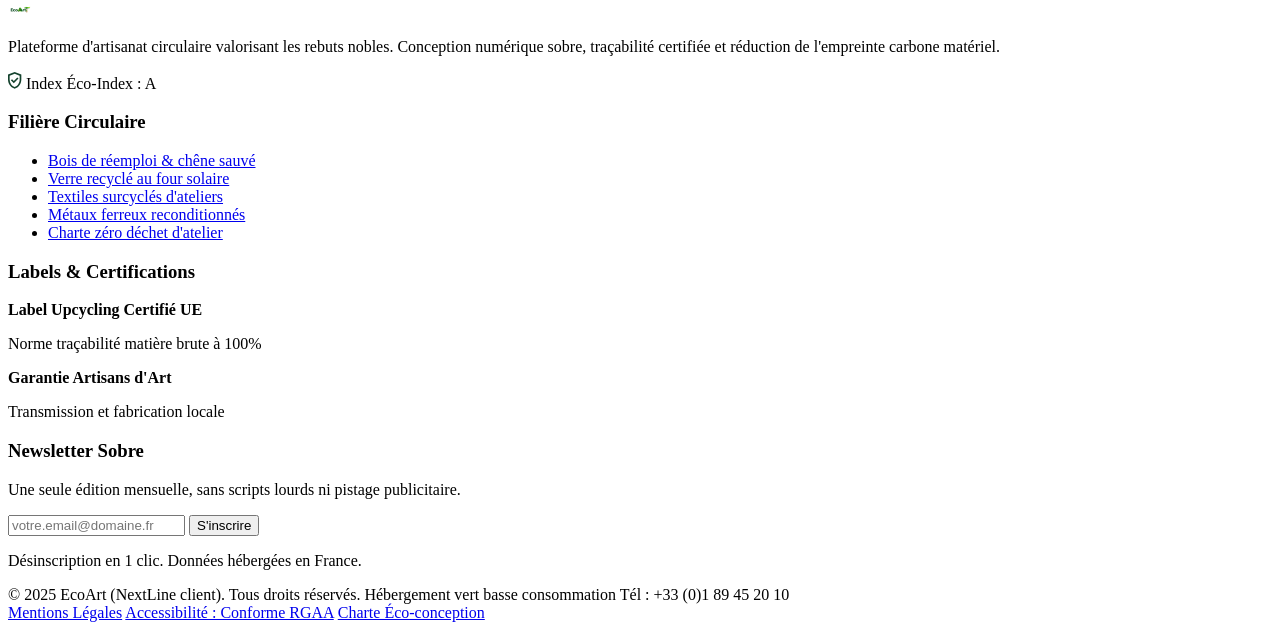
==== commit eefc43e1: "Merge branch 'main' into feature/Bouchra" ====
--- a/index.html
+++ b/index.html
@@ -660,6 +660,62 @@
       </section>
     </main>
 
-    <footer></footer>
+        <footer class="site-footer">
+        <div class="footer-top">
+            <div class="footer-col brand">
+                <div class="brand-logo">
+                    <img src="assets\icons\logo.png" alt="Logo" width="24">
+                </div>
+                <p>Plateforme d'artisanat circulaire valorisant les rebuts nobles. Conception numérique sobre, traçabilité certifiée et réduction de l'empreinte carbone matériel.</p>
+                <div class="eco-badge">
+                    <img src="assets/icons/artisans-icons/Icon (1).svg" alt="Check" width="14"> Index Éco-Index : A
+                </div>
+            </div>
+            
+            <div class="footer-col links">
+                <h3>Filière Circulaire</h3>
+                <ul>
+                    <li><a href="#">Bois de réemploi & chêne sauvé</a></li>
+                    <li><a href="#">Verre recyclé au four solaire</a></li>
+                    <li><a href="#">Textiles surcyclés d'ateliers</a></li>
+                    <li><a href="#">Métaux ferreux reconditionnés</a></li>
+                    <li><a href="#">Charte zéro déchet d'atelier</a></li>
+                </ul>
+            </div>
+            
+            <div class="footer-col certifications">
+                <h3>Labels & Certifications</h3>
+                <div class="cert-card">
+                    <strong>Label Upcycling Certifié UE</strong>
+                    <p>Norme traçabilité matière brute à 100%</p>
+                </div>
+                <div class="cert-card">
+                    <strong>Garantie Artisans d'Art</strong>
+                    <p>Transmission et fabrication locale</p>
+                </div>
+            </div>
+            
+            <div class="footer-col newsletter">
+                <h3>Newsletter Sobre</h3>
+                <p class="news-desc">Une seule édition mensuelle, sans scripts lourds ni pistage publicitaire.</p>
+                <form action="#" method="POST" class="news-form">
+                    <input type="email" placeholder="votre.email@domaine.fr" required>
+                    <button type="submit">S'inscrire</button>
+                </form>
+                <p class="privacy-note">Désinscription en 1 clic. Données hébergées en France.</p>
+            </div>
+        </div>
+
+        <div class="footer-bottom">
+            <div class="copyright">
+                © 2025 EcoArt (NextLine client). Tous droits réservés. Hébergement vert basse consommation Tél : +33 (0)1 89 45 20 10
+            </div>
+            <div class="legal-links">
+                <a href="#">Mentions Légales</a>
+                <a href="#">Accessibilité : Conforme RGAA</a>
+                <a href="#">Charte Éco-conception</a>
+            </div>
+        </div>
+    </footer>
   </body>
 </html>
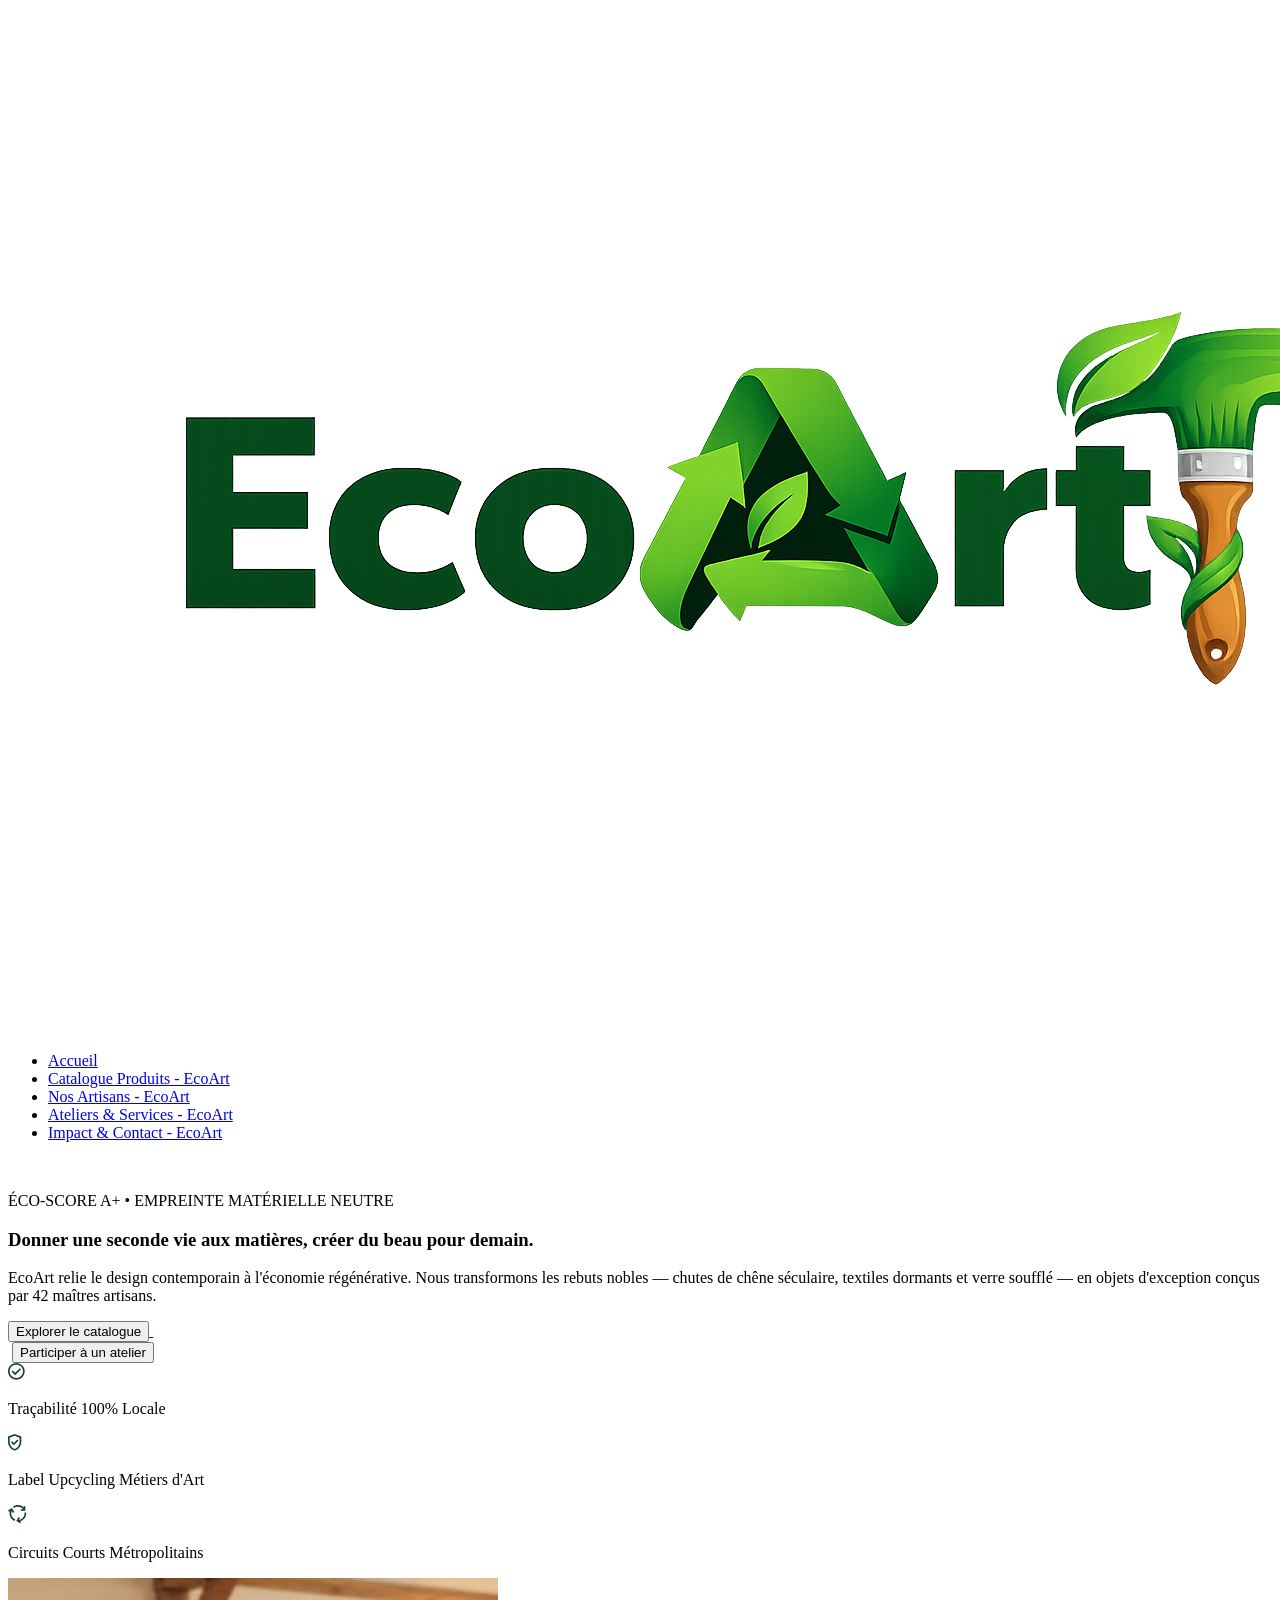
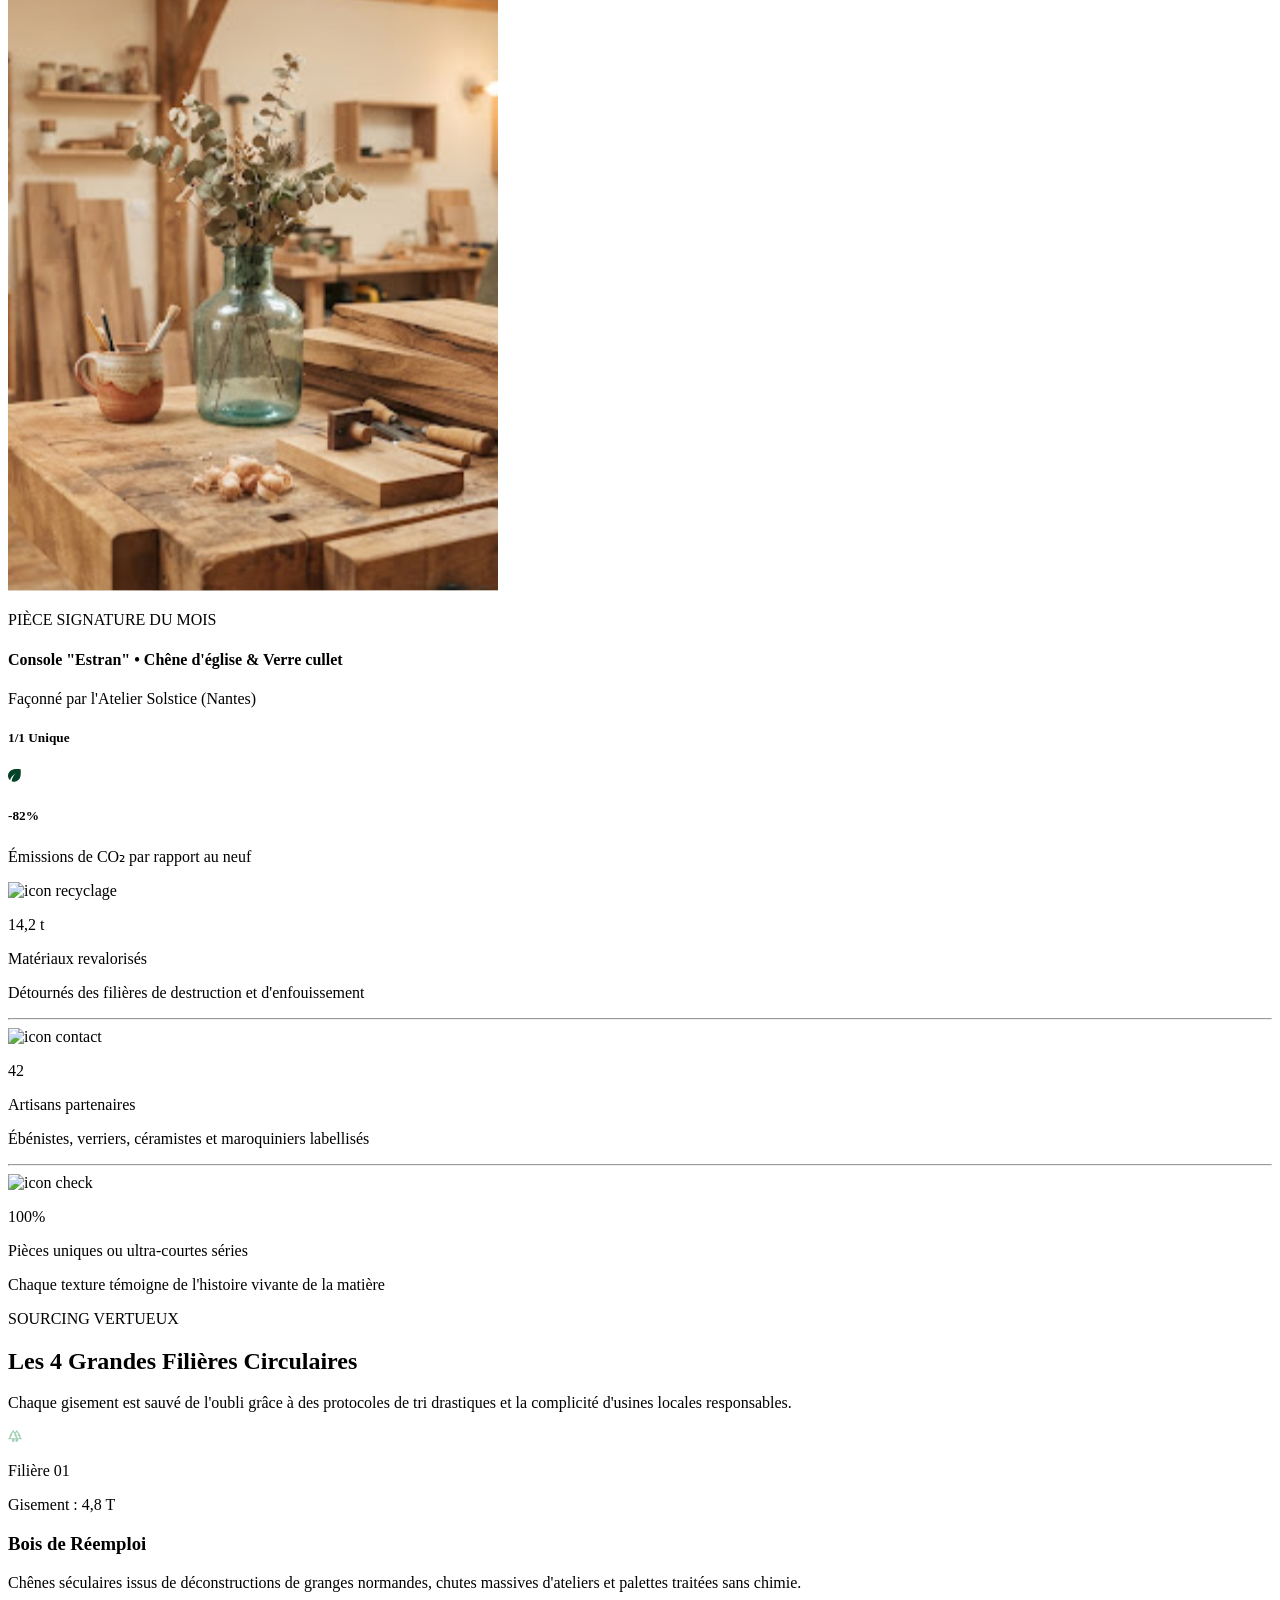
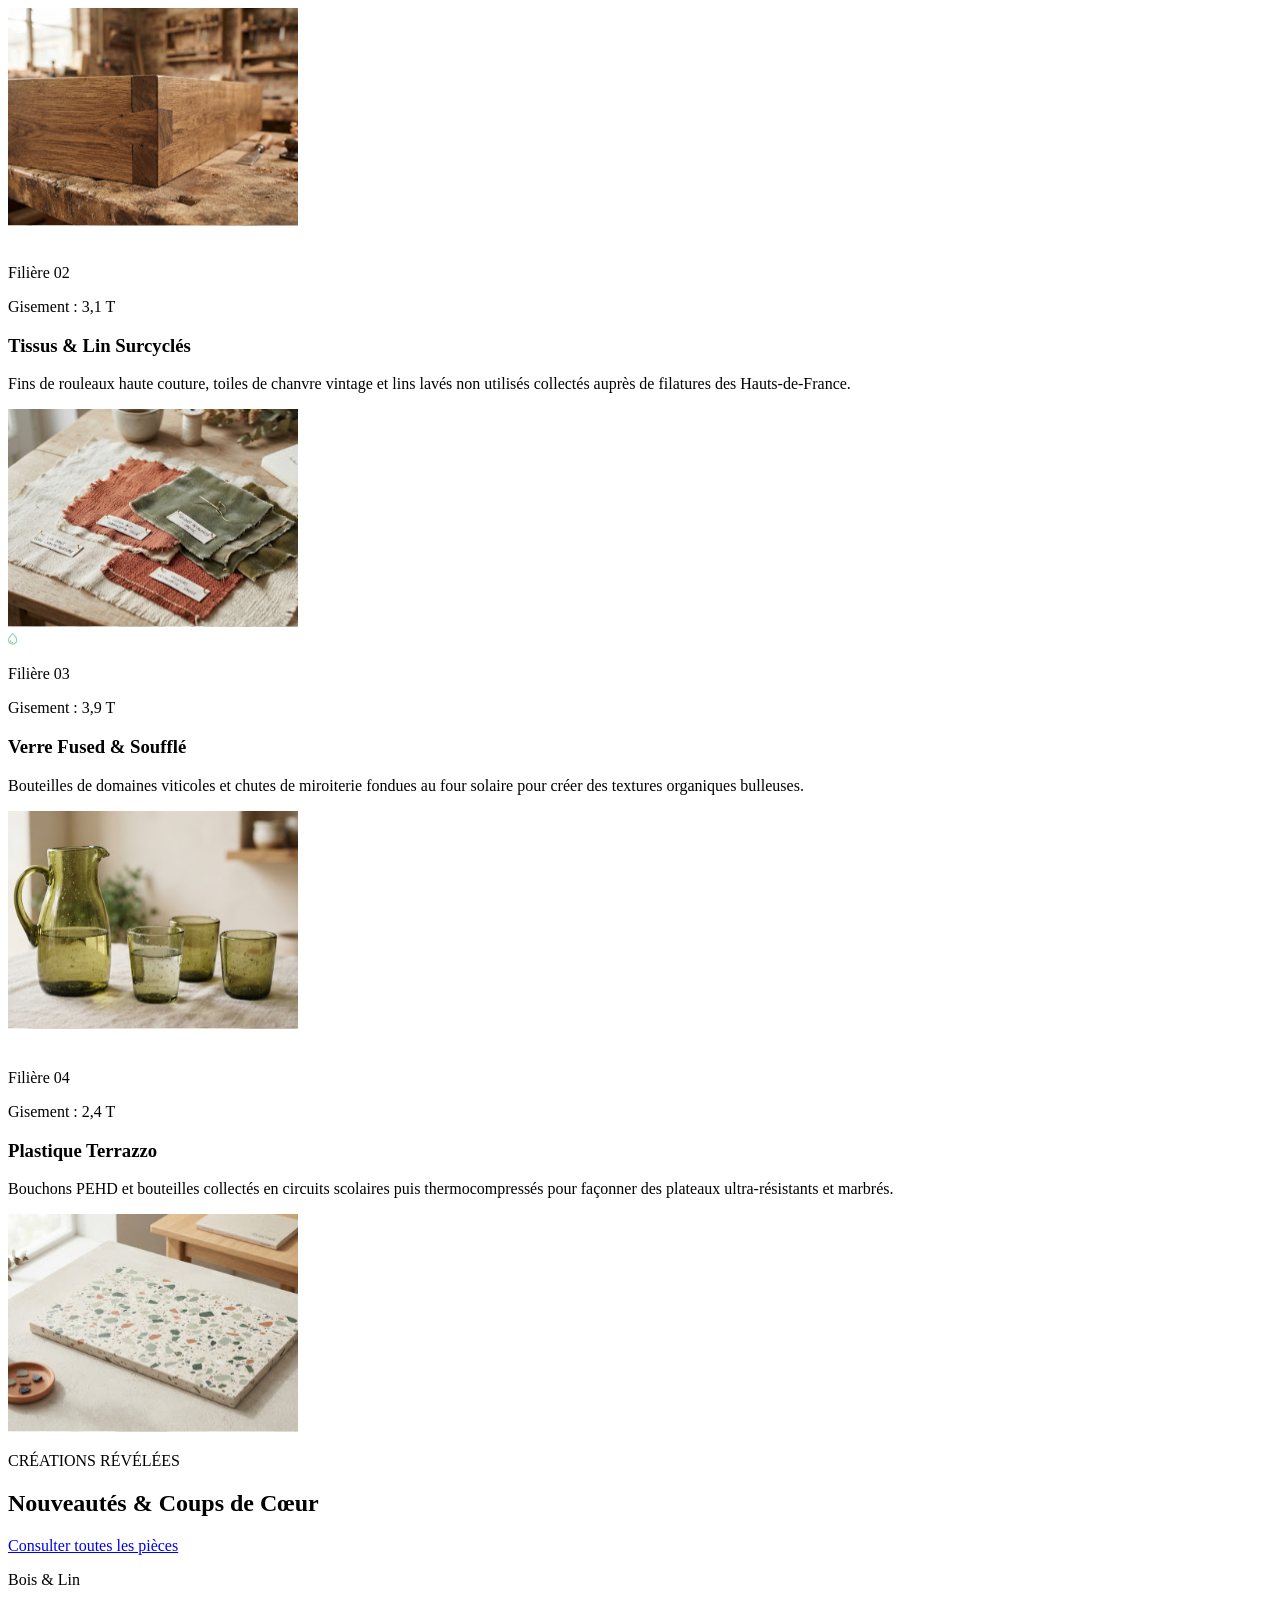
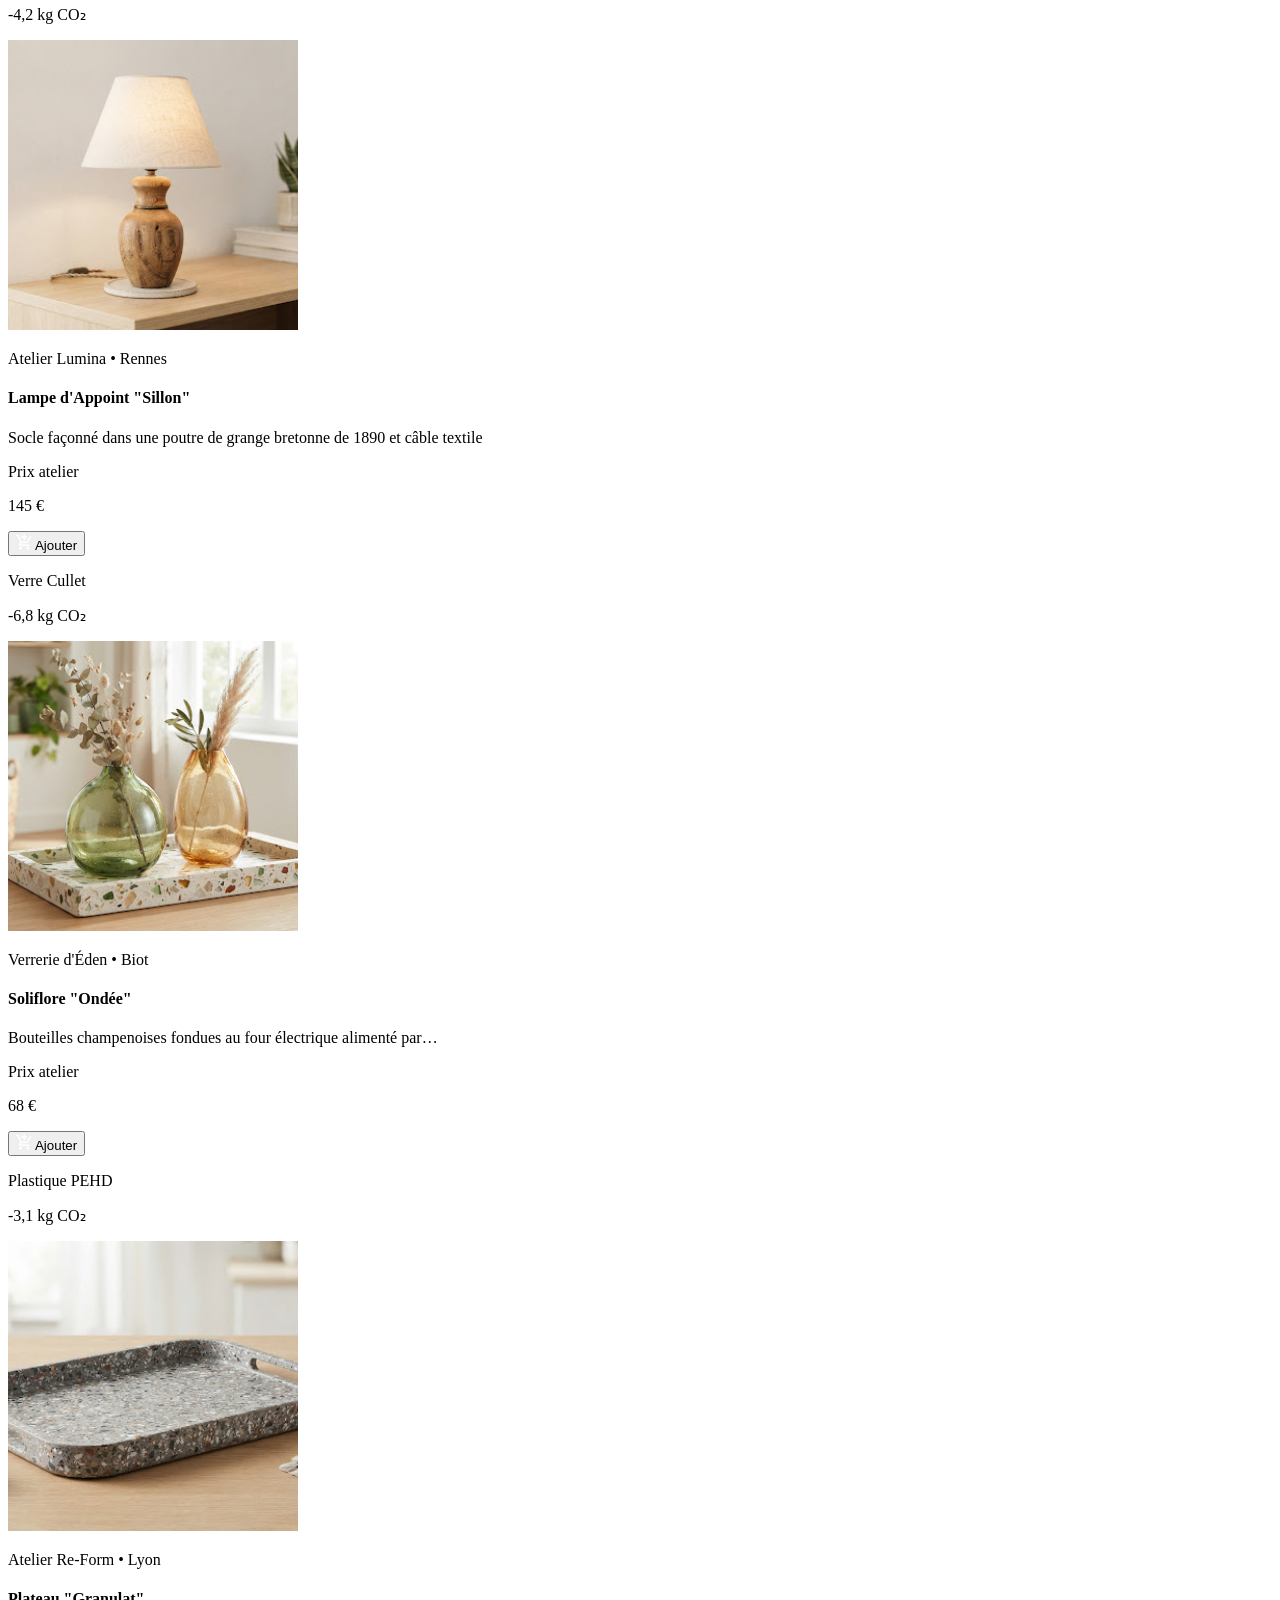
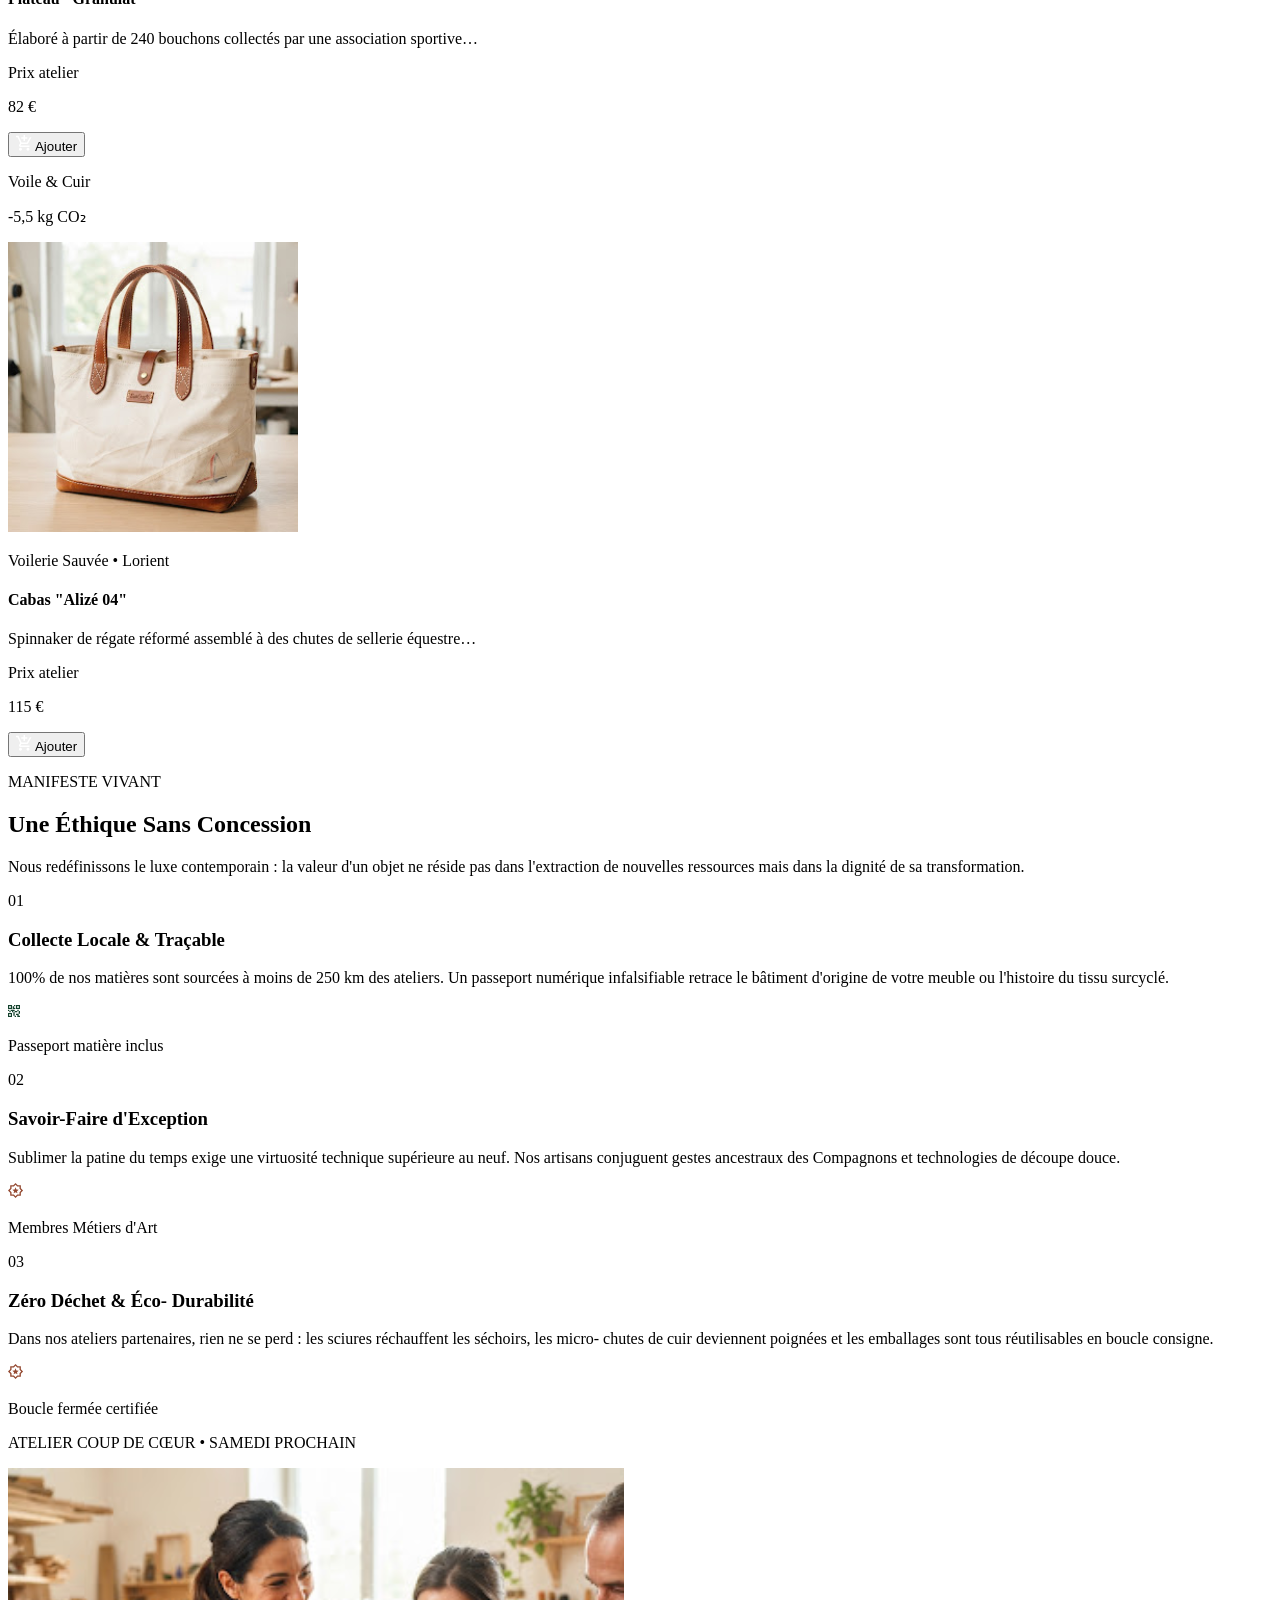
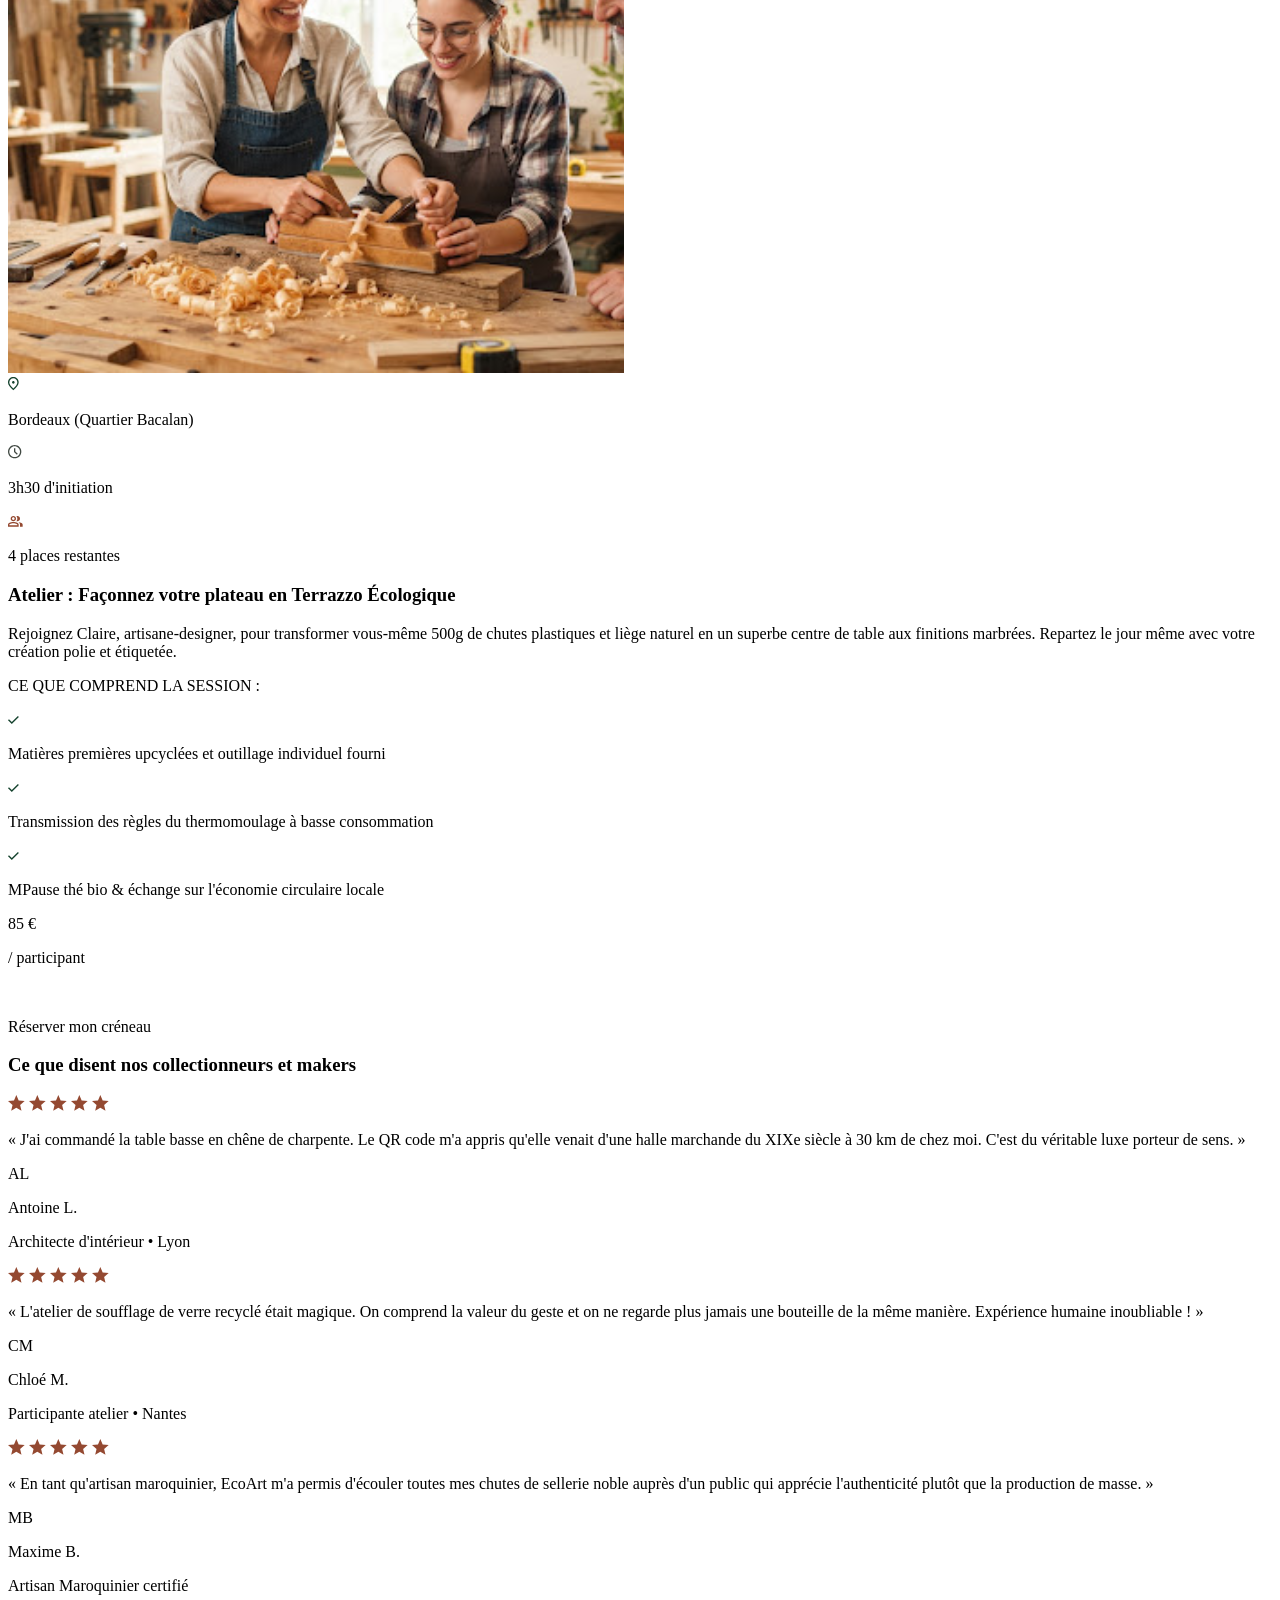
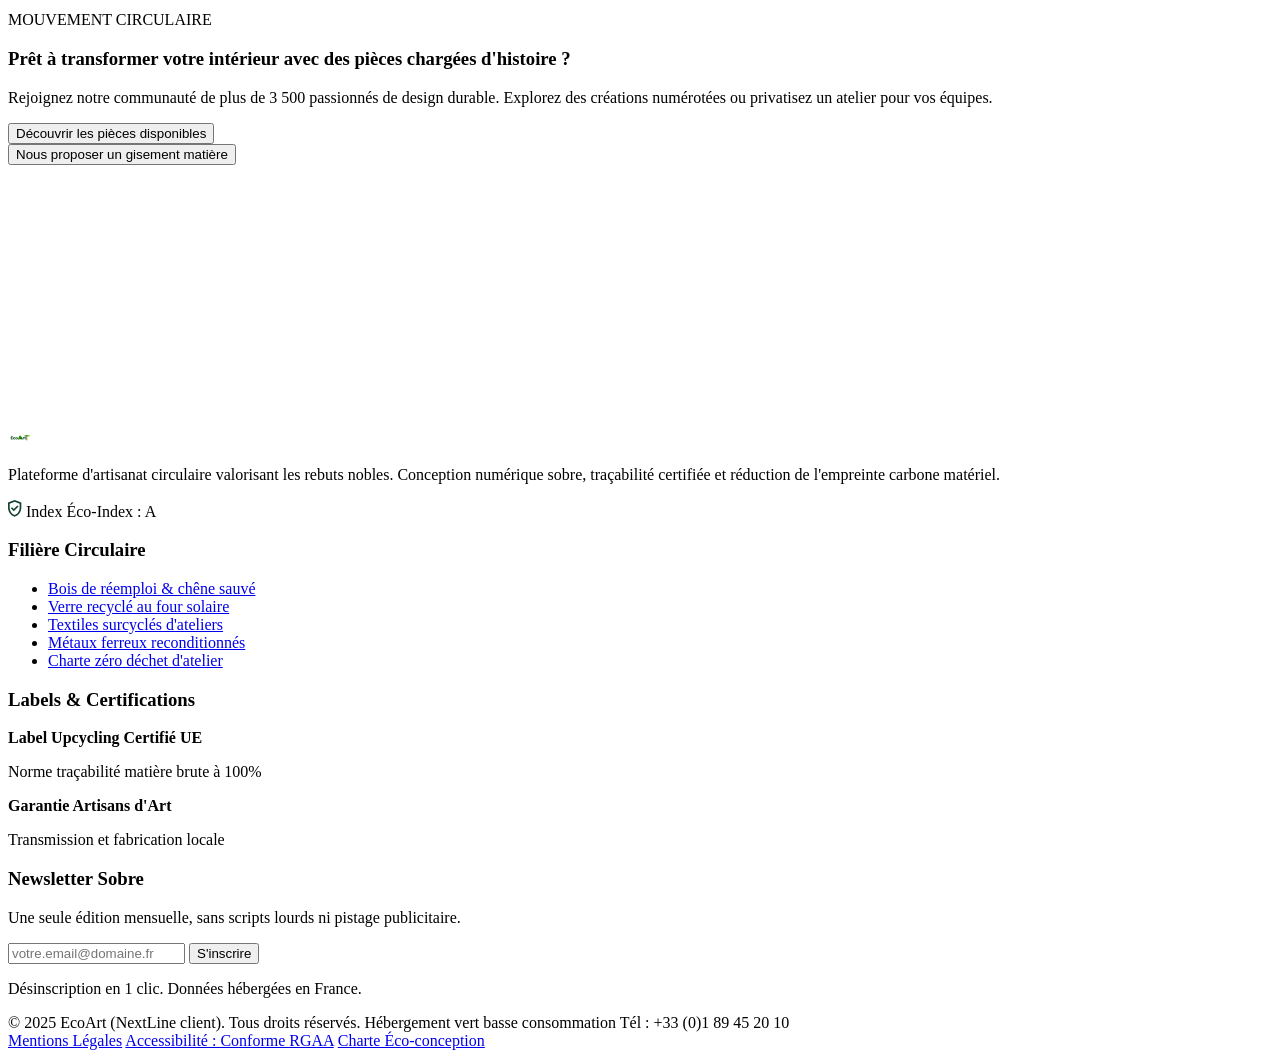
==== commit 3c708658: "adding footer" ====
--- a/index.html
+++ b/index.html
@@ -108,7 +108,41 @@
         </div>
       </section>
 
-      <section class="chiffres"></section>
+      <section class="chiffres">
+        <div class="card-info">
+          <div>
+            <img src="./assets/icons/reciclage.png" alt="icon recyclage" />
+            <p class="number">14,2 t</p>
+          </div>
+
+          <p class="text1">Matériaux revalorisés</p>
+          <p class="text2">
+            Détournés des filières de destruction et d'enfouissement
+          </p>
+        </div>
+        <hr class="separation" />
+        <div class="card-info">
+          <div>
+            <img src="./assets/icons/contact.png" alt="icon contact" />
+            <p class="number">42</p>
+          </div>
+          <p class="text1">Artisans partenaires</p>
+          <p class="text2">
+            Ébénistes, verriers, céramistes et maroquiniers labellisés
+          </p>
+        </div>
+        <hr class="separation" />
+        <div class="card-info">
+          <div>
+            <img src="./assets/icons/check.png" alt="icon check" />
+            <p class="number">100%</p>
+          </div>
+          <p class="text1">Pièces uniques ou ultra-courtes séries</p>
+          <p class="text2">
+            Chaque texture témoigne de l'histoire vivante de la matière
+          </p>
+        </div>
+      </section>
 
       <section class="filieres">
         <div class="en-tete-filieres">
@@ -658,64 +692,83 @@
           <img src="assets/icons/accueil-icons/Icon (22).svg" alt="" />
         </div>
       </section>
+
+      <footer class="site-footer">
+        <div class="footer-top">
+          <div class="footer-col brand">
+            <div class="brand-logo">
+              <img src="assets\icons\logo.png" alt="Logo" width="24" />
+            </div>
+            <p>
+              Plateforme d'artisanat circulaire valorisant les rebuts nobles.
+              Conception numérique sobre, traçabilité certifiée et réduction de
+              l'empreinte carbone matériel.
+            </p>
+            <div class="eco-badge">
+              <img
+                src="assets/icons/artisans-icons/Icon (1).svg"
+                alt="Check"
+                width="14"
+              />
+              Index Éco-Index : A
+            </div>
+          </div>
+
+          <div class="footer-col links">
+            <h3>Filière Circulaire</h3>
+            <ul>
+              <li><a href="#">Bois de réemploi & chêne sauvé</a></li>
+              <li><a href="#">Verre recyclé au four solaire</a></li>
+              <li><a href="#">Textiles surcyclés d'ateliers</a></li>
+              <li><a href="#">Métaux ferreux reconditionnés</a></li>
+              <li><a href="#">Charte zéro déchet d'atelier</a></li>
+            </ul>
+          </div>
+
+          <div class="footer-col certifications">
+            <h3>Labels & Certifications</h3>
+            <div class="cert-card">
+              <strong>Label Upcycling Certifié UE</strong>
+              <p>Norme traçabilité matière brute à 100%</p>
+            </div>
+            <div class="cert-card">
+              <strong>Garantie Artisans d'Art</strong>
+              <p>Transmission et fabrication locale</p>
+            </div>
+          </div>
+
+          <div class="footer-col newsletter">
+            <h3>Newsletter Sobre</h3>
+            <p class="news-desc">
+              Une seule édition mensuelle, sans scripts lourds ni pistage
+              publicitaire.
+            </p>
+            <form action="#" method="POST" class="news-form">
+              <input
+                type="email"
+                placeholder="votre.email@domaine.fr"
+                required
+              />
+              <button type="submit">S'inscrire</button>
+            </form>
+            <p class="privacy-note">
+              Désinscription en 1 clic. Données hébergées en France.
+            </p>
+          </div>
+        </div>
+
+        <div class="footer-bottom">
+          <div class="copyright">
+            © 2025 EcoArt (NextLine client). Tous droits réservés. Hébergement
+            vert basse consommation Tél : +33 (0)1 89 45 20 10
+          </div>
+          <div class="legal-links">
+            <a href="#">Mentions Légales</a>
+            <a href="#">Accessibilité : Conforme RGAA</a>
+            <a href="#">Charte Éco-conception</a>
+          </div>
+        </div>
+      </footer>
     </main>
-
-        <footer class="site-footer">
-        <div class="footer-top">
-            <div class="footer-col brand">
-                <div class="brand-logo">
-                    <img src="assets\icons\logo.png" alt="Logo" width="24">
-                </div>
-                <p>Plateforme d'artisanat circulaire valorisant les rebuts nobles. Conception numérique sobre, traçabilité certifiée et réduction de l'empreinte carbone matériel.</p>
-                <div class="eco-badge">
-                    <img src="assets/icons/artisans-icons/Icon (1).svg" alt="Check" width="14"> Index Éco-Index : A
-                </div>
-            </div>
-            
-            <div class="footer-col links">
-                <h3>Filière Circulaire</h3>
-                <ul>
-                    <li><a href="#">Bois de réemploi & chêne sauvé</a></li>
-                    <li><a href="#">Verre recyclé au four solaire</a></li>
-                    <li><a href="#">Textiles surcyclés d'ateliers</a></li>
-                    <li><a href="#">Métaux ferreux reconditionnés</a></li>
-                    <li><a href="#">Charte zéro déchet d'atelier</a></li>
-                </ul>
-            </div>
-            
-            <div class="footer-col certifications">
-                <h3>Labels & Certifications</h3>
-                <div class="cert-card">
-                    <strong>Label Upcycling Certifié UE</strong>
-                    <p>Norme traçabilité matière brute à 100%</p>
-                </div>
-                <div class="cert-card">
-                    <strong>Garantie Artisans d'Art</strong>
-                    <p>Transmission et fabrication locale</p>
-                </div>
-            </div>
-            
-            <div class="footer-col newsletter">
-                <h3>Newsletter Sobre</h3>
-                <p class="news-desc">Une seule édition mensuelle, sans scripts lourds ni pistage publicitaire.</p>
-                <form action="#" method="POST" class="news-form">
-                    <input type="email" placeholder="votre.email@domaine.fr" required>
-                    <button type="submit">S'inscrire</button>
-                </form>
-                <p class="privacy-note">Désinscription en 1 clic. Données hébergées en France.</p>
-            </div>
-        </div>
-
-        <div class="footer-bottom">
-            <div class="copyright">
-                © 2025 EcoArt (NextLine client). Tous droits réservés. Hébergement vert basse consommation Tél : +33 (0)1 89 45 20 10
-            </div>
-            <div class="legal-links">
-                <a href="#">Mentions Légales</a>
-                <a href="#">Accessibilité : Conforme RGAA</a>
-                <a href="#">Charte Éco-conception</a>
-            </div>
-        </div>
-    </footer>
   </body>
 </html>
